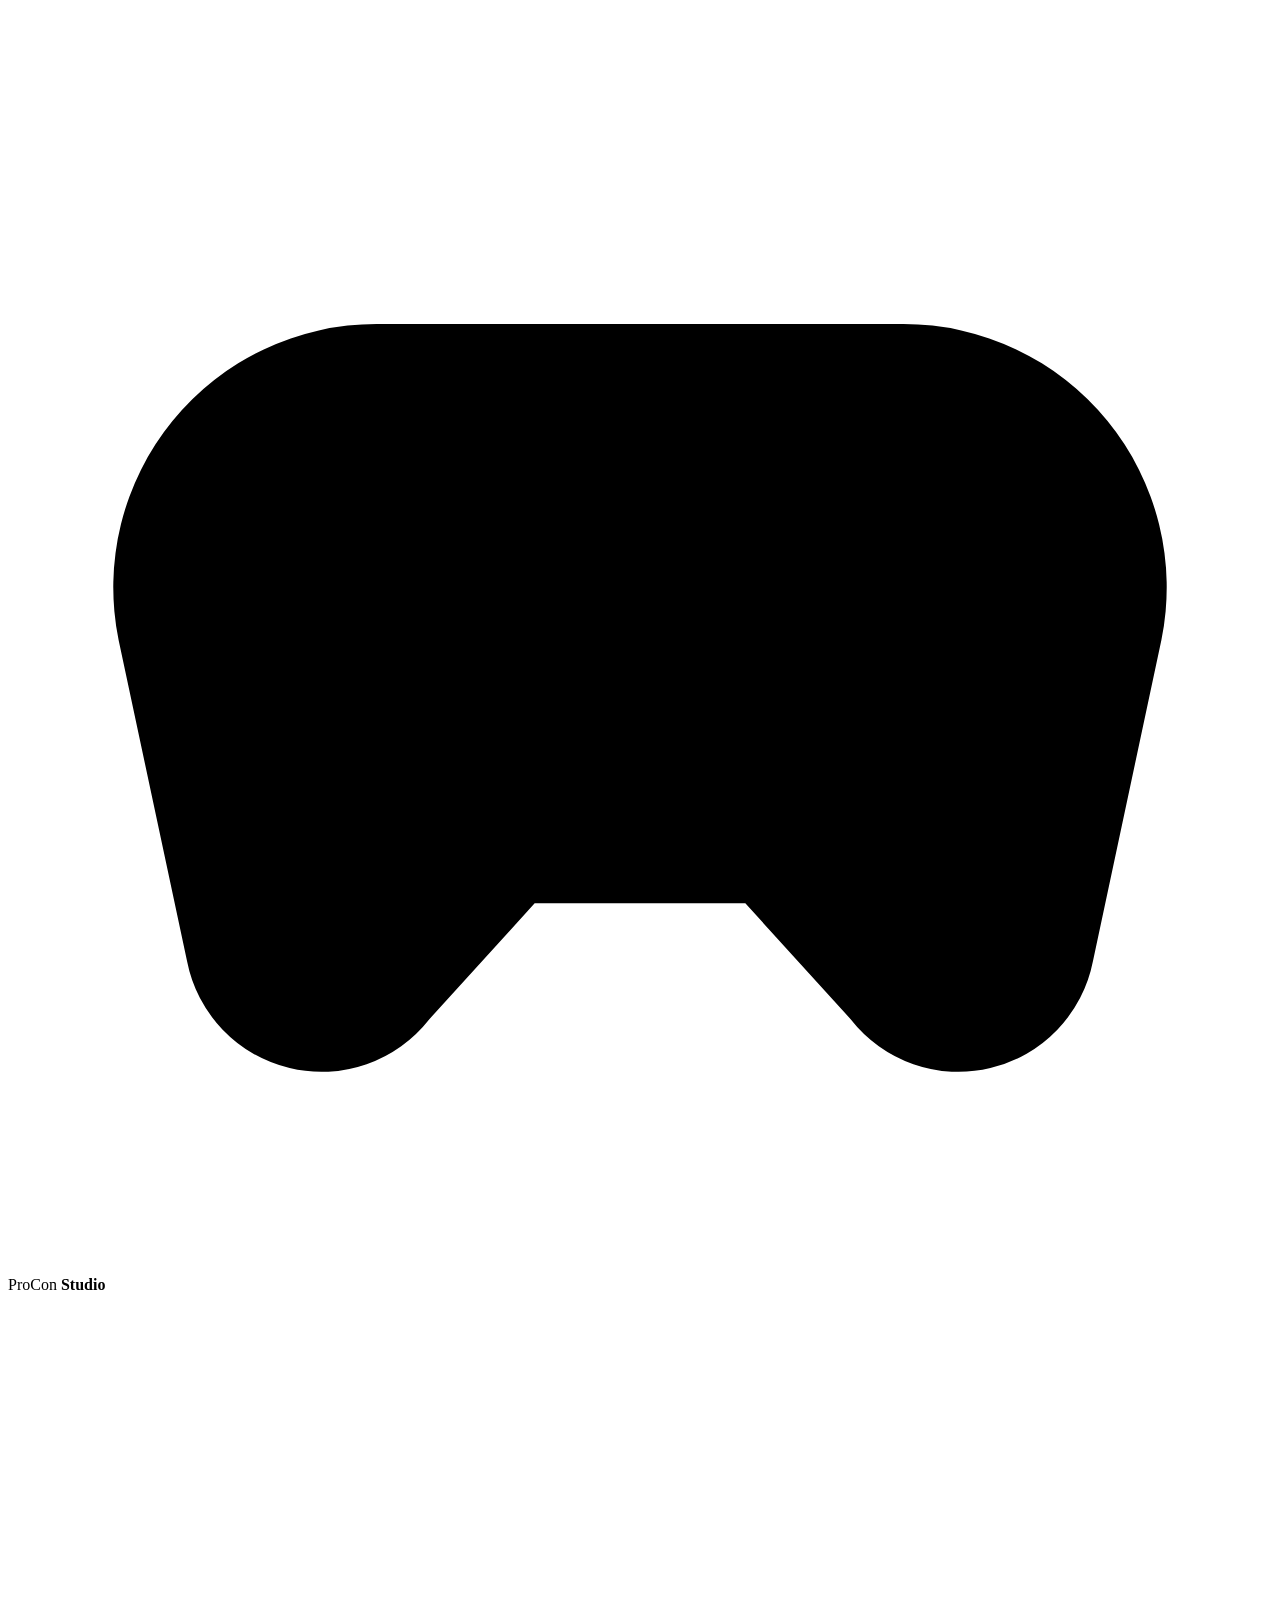
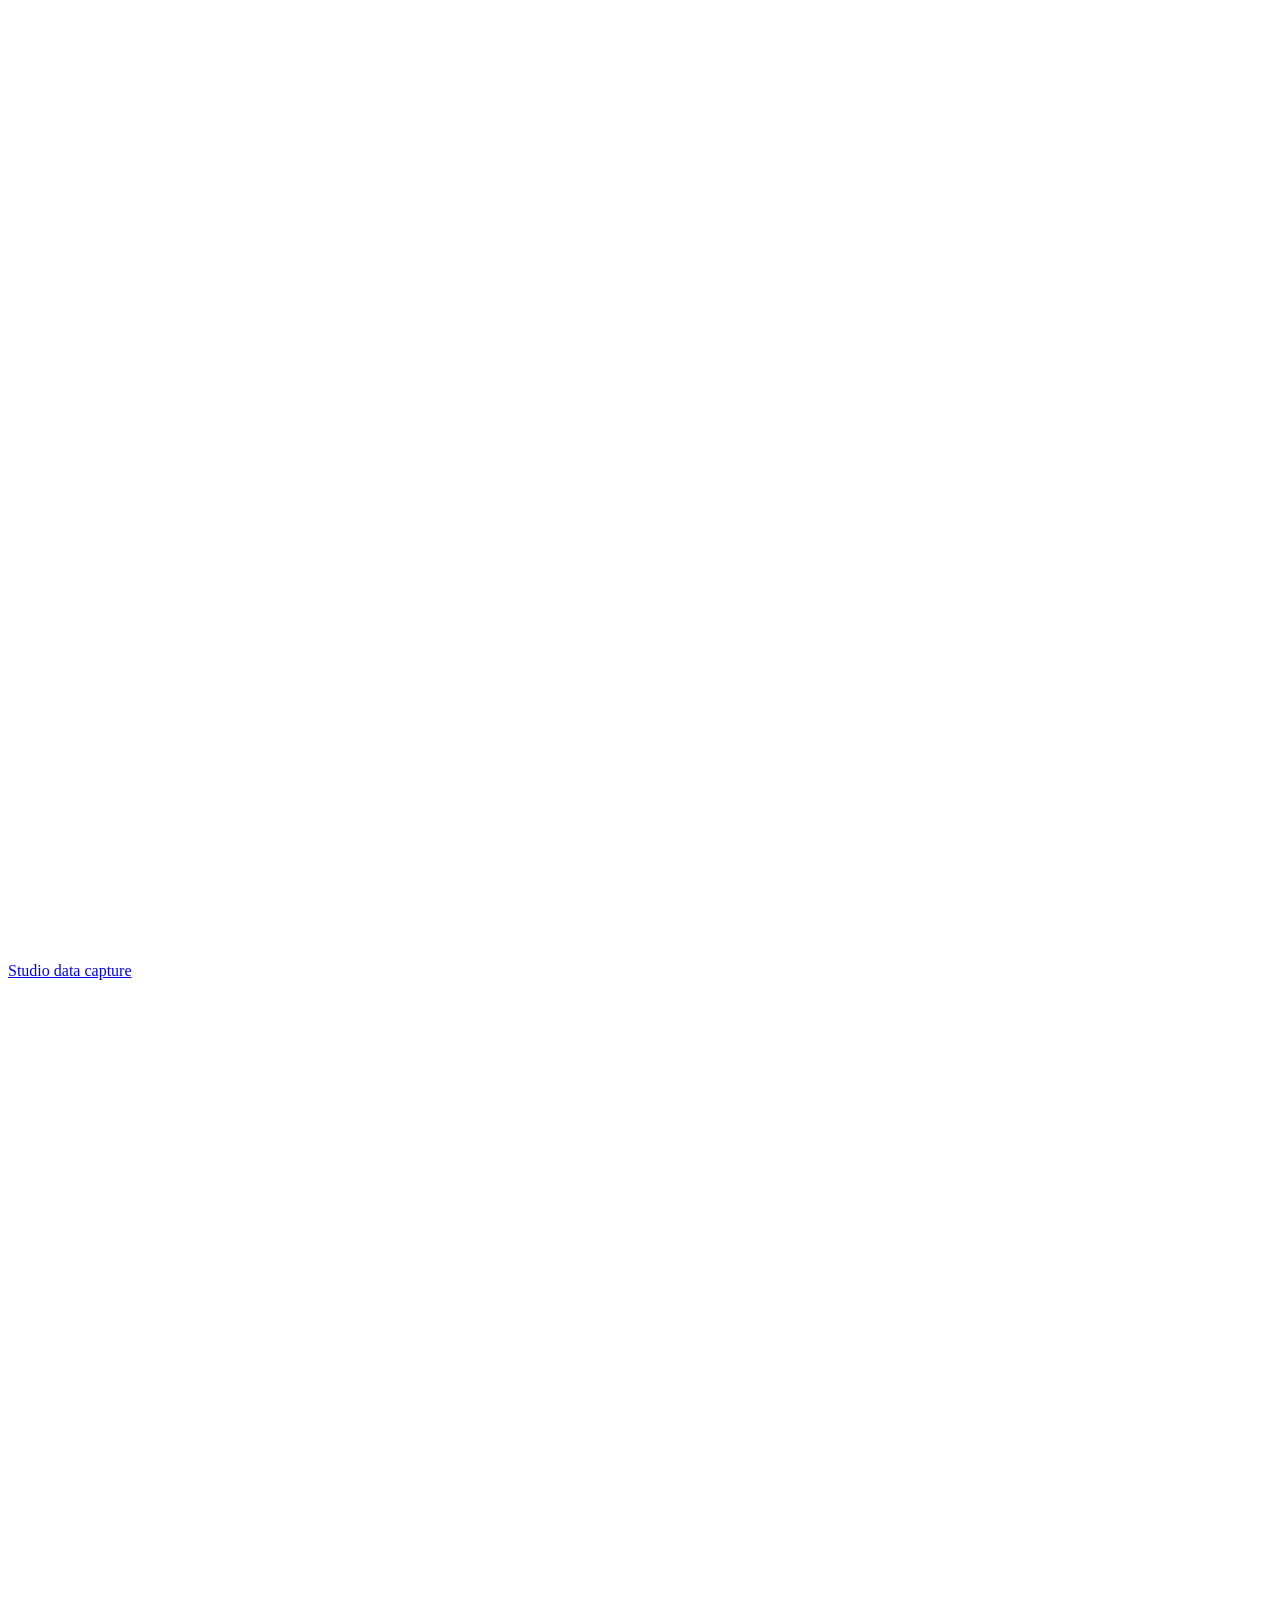
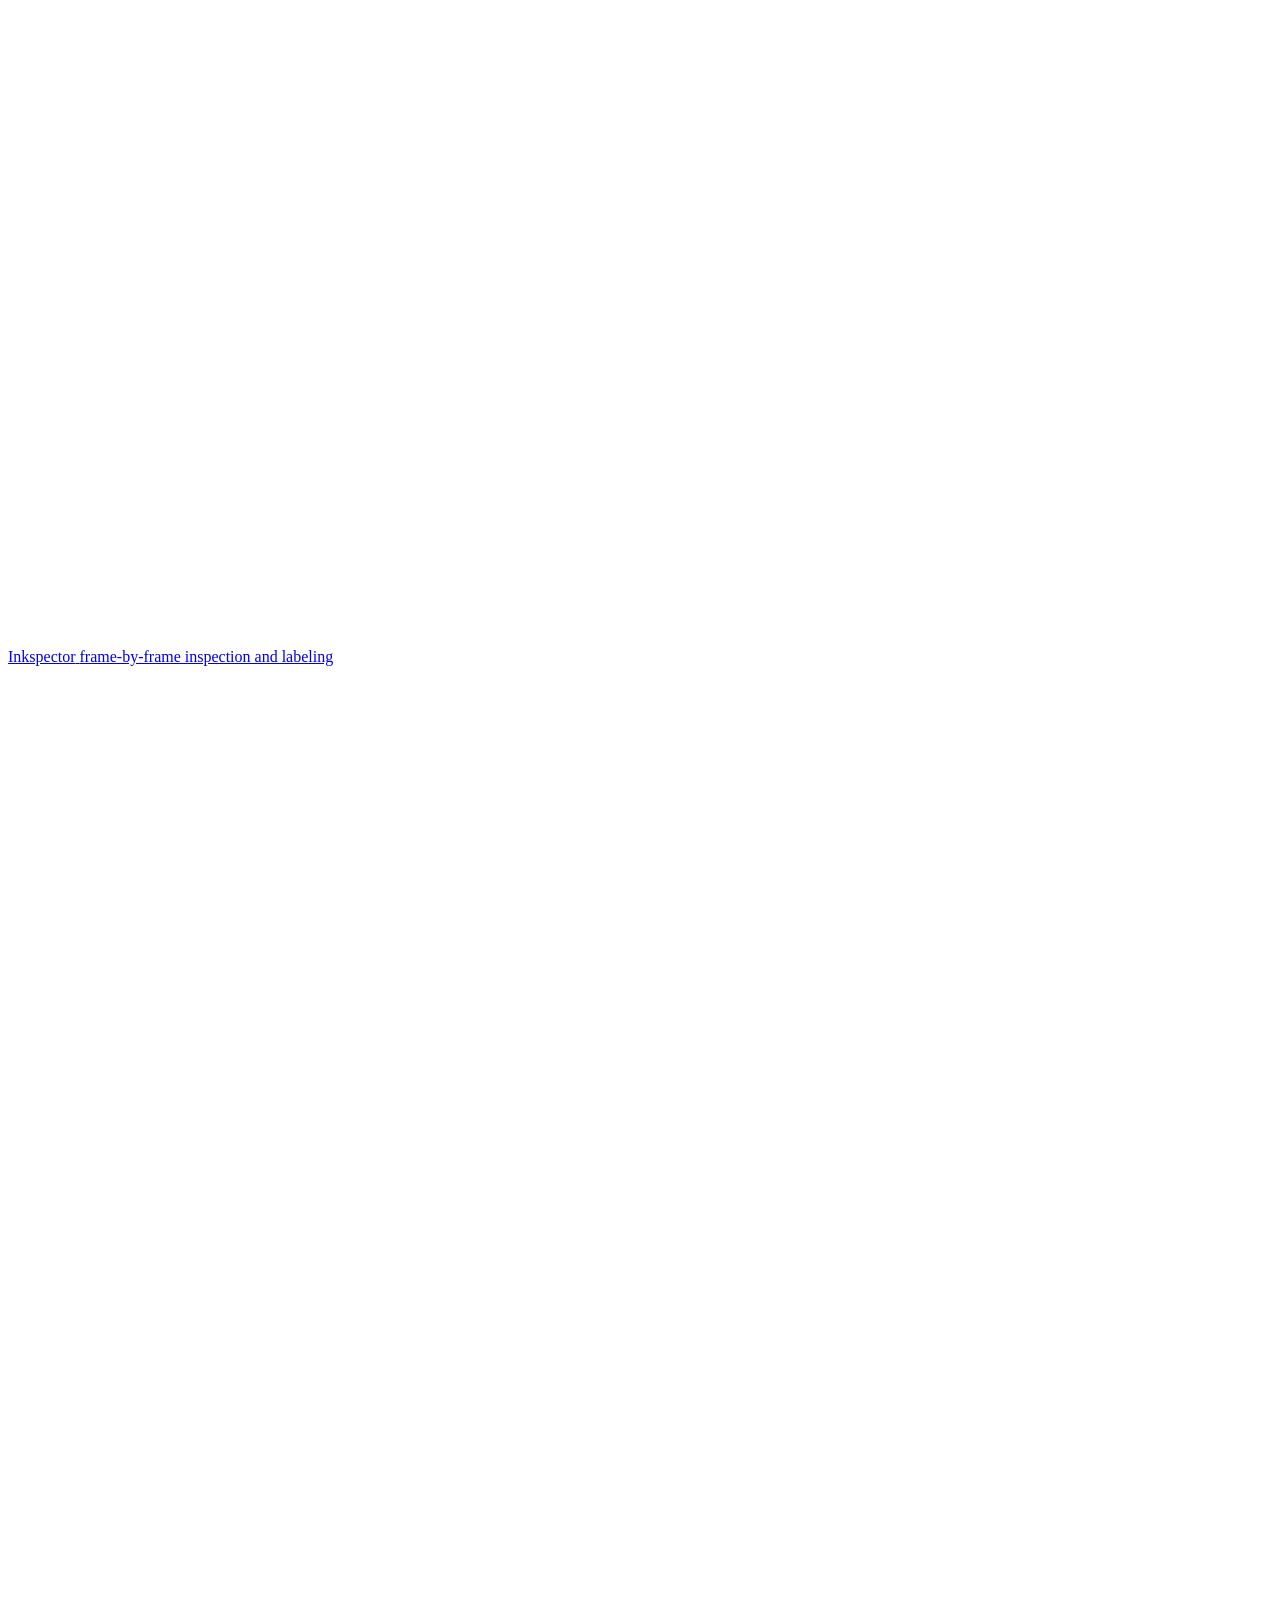
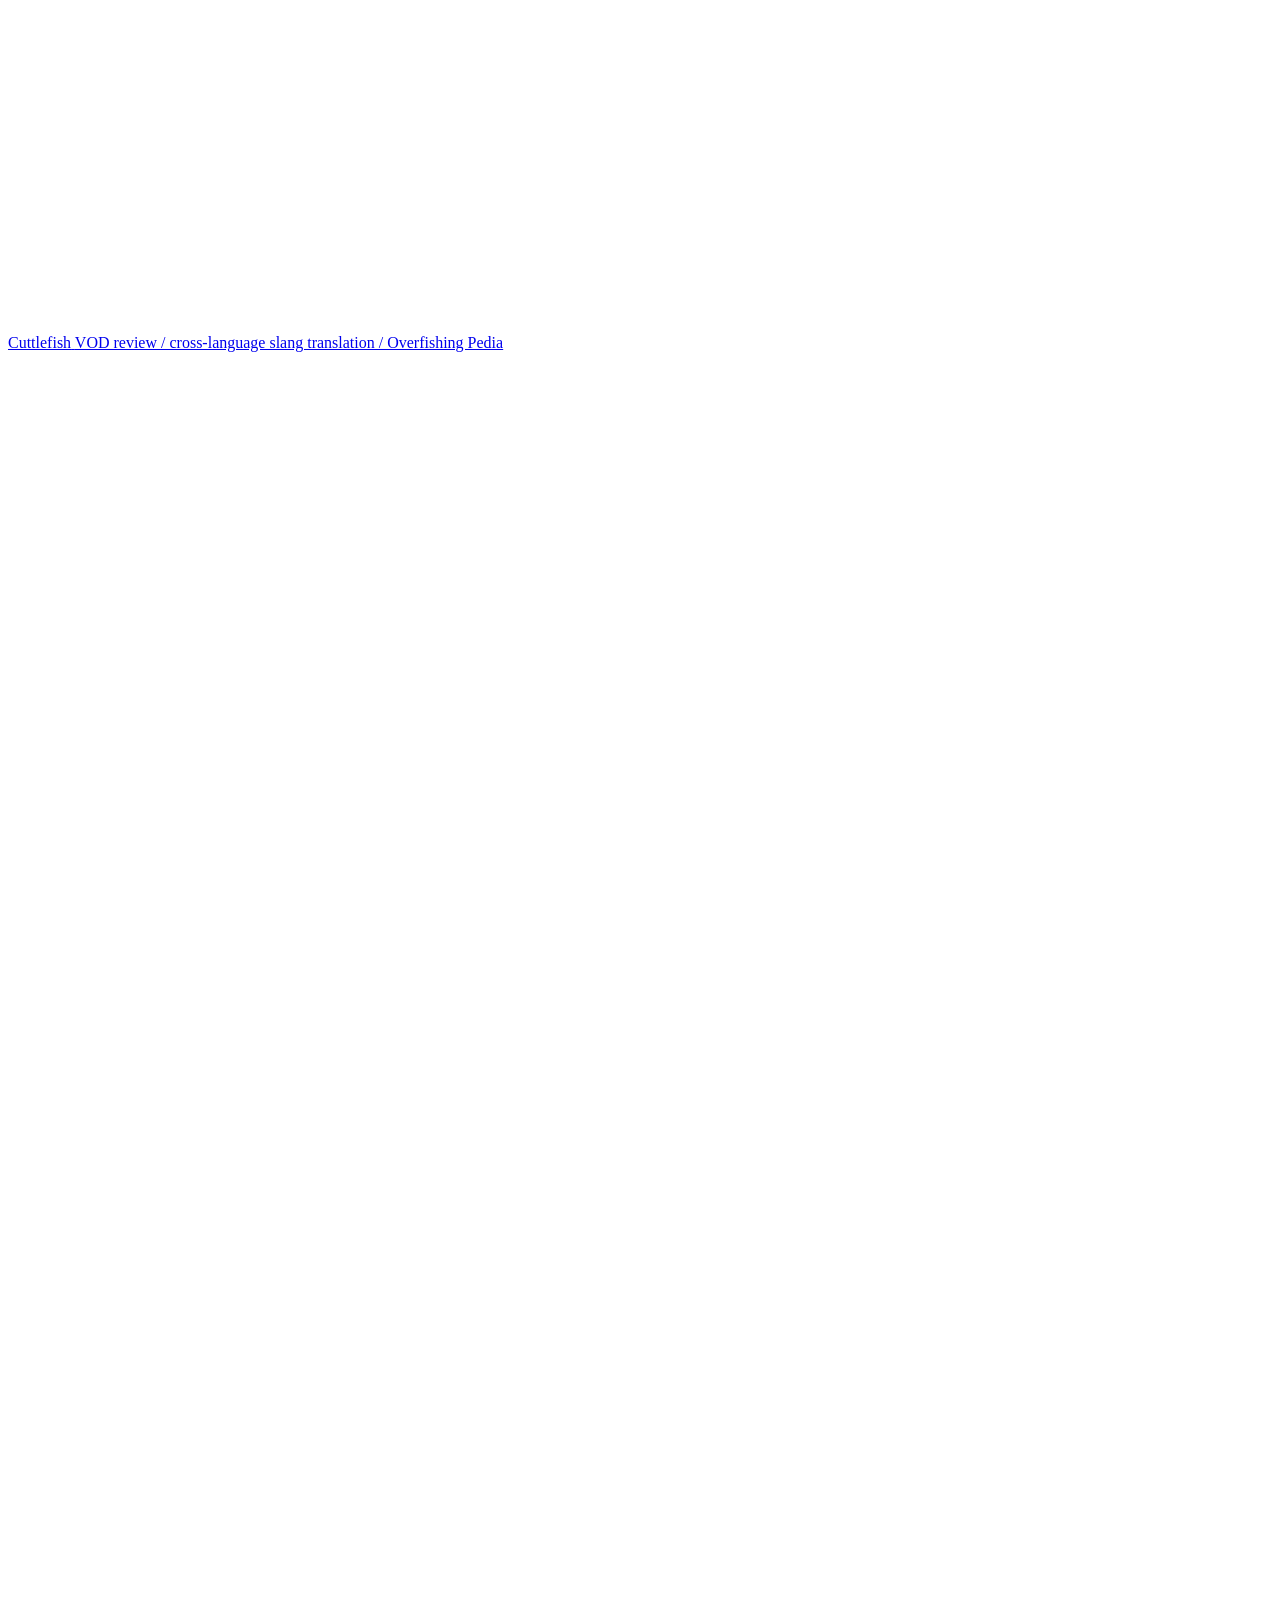
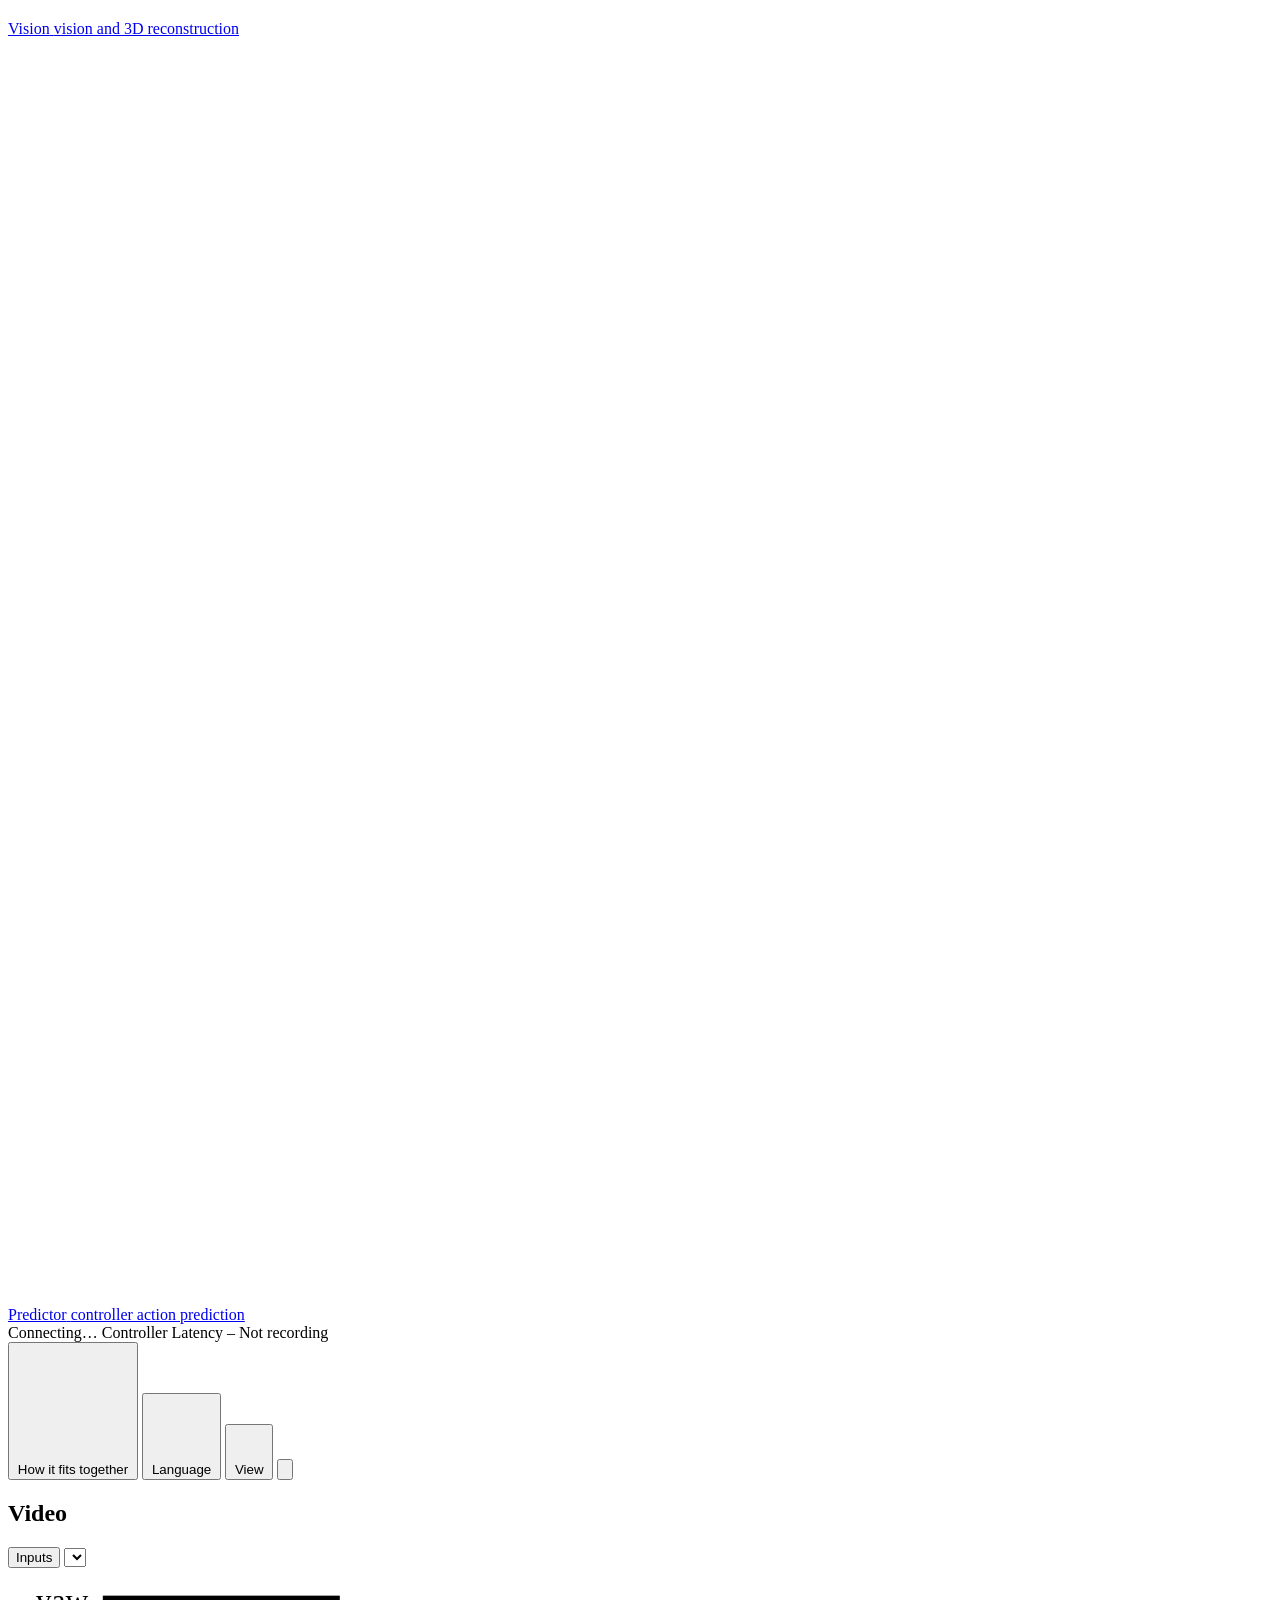
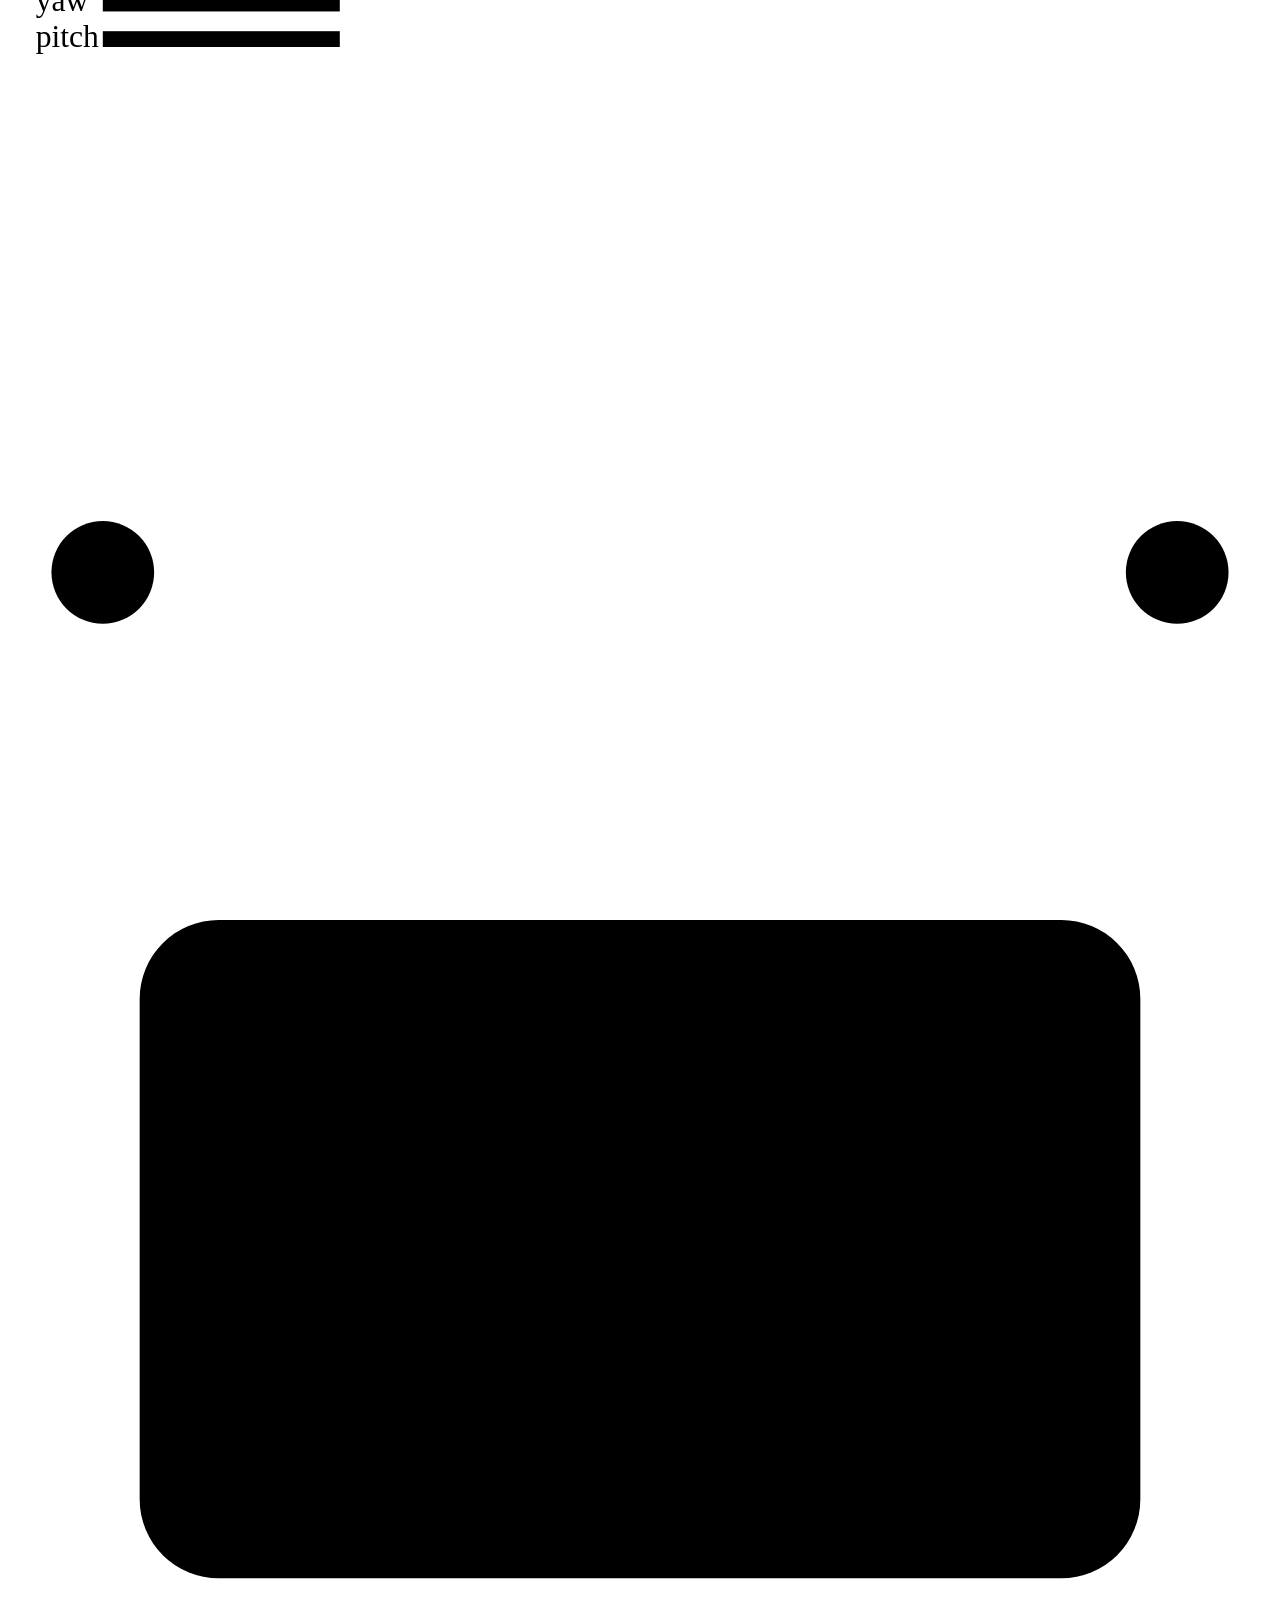
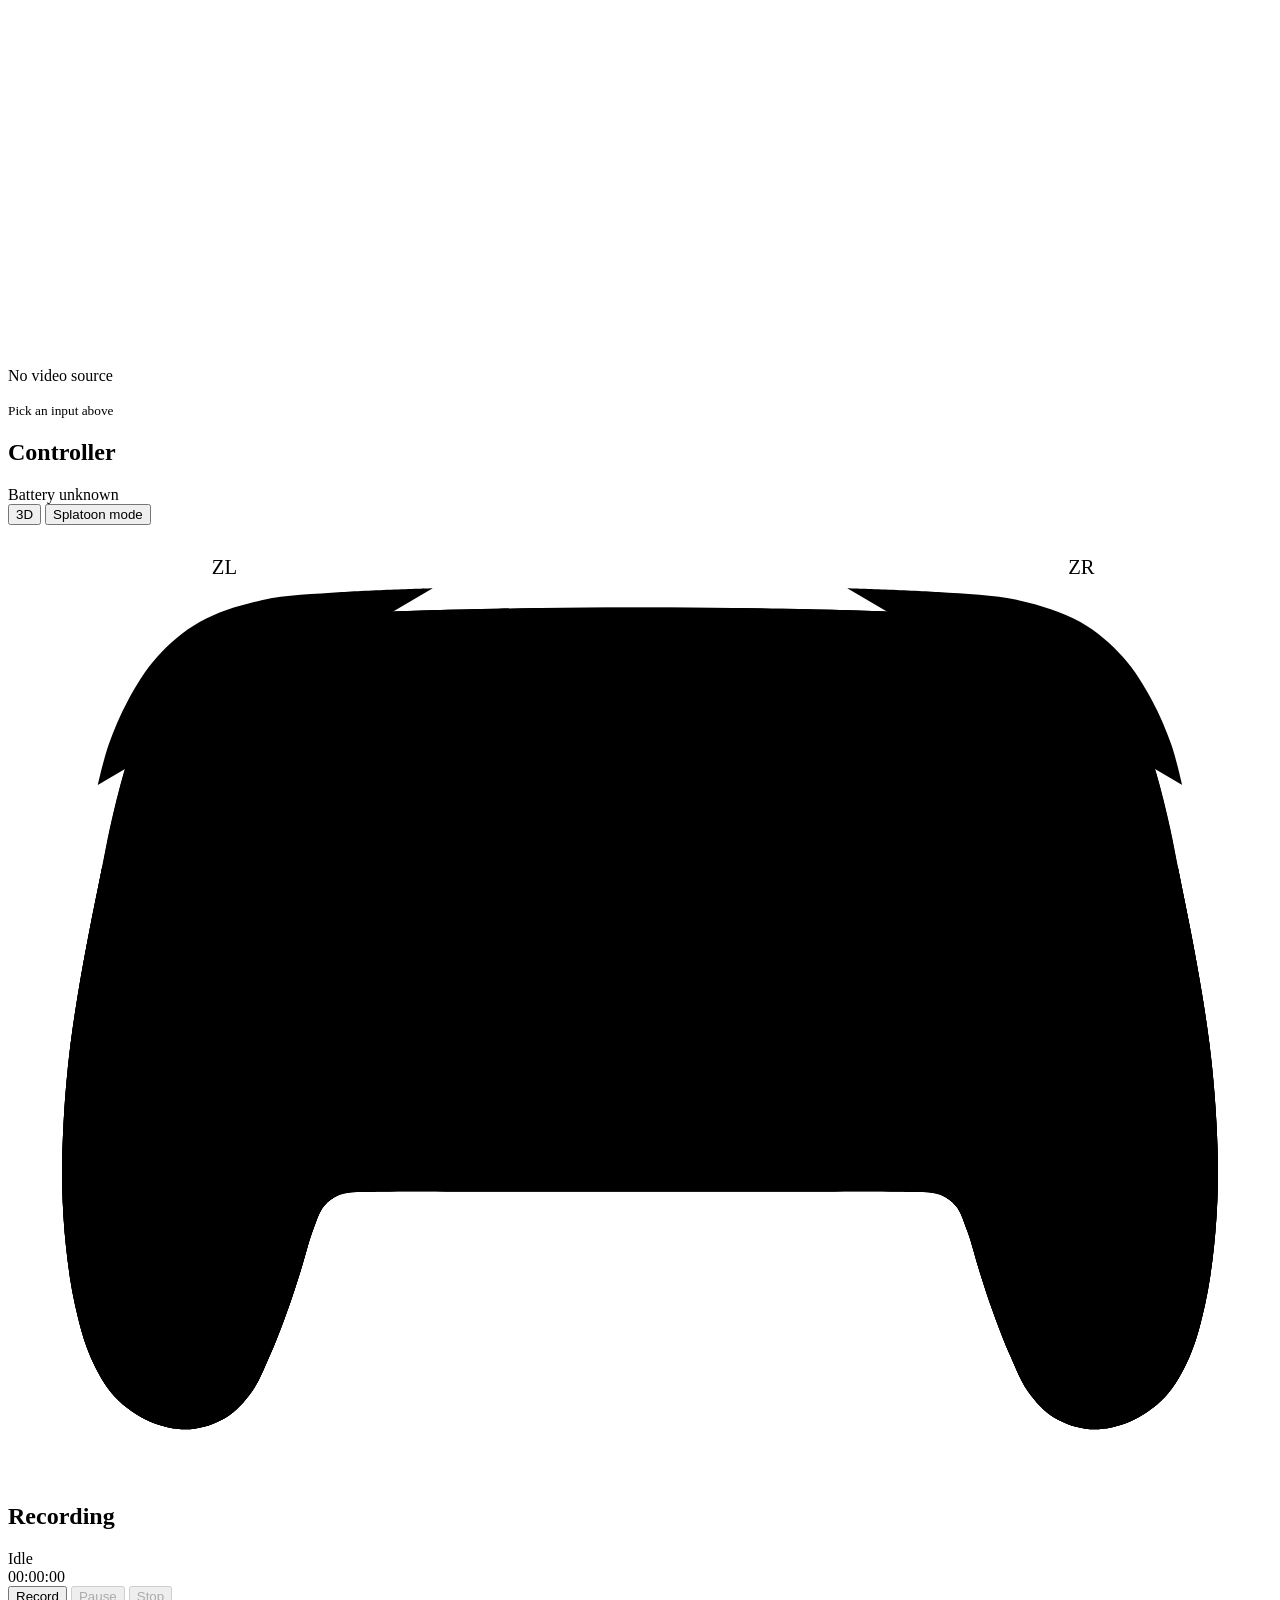
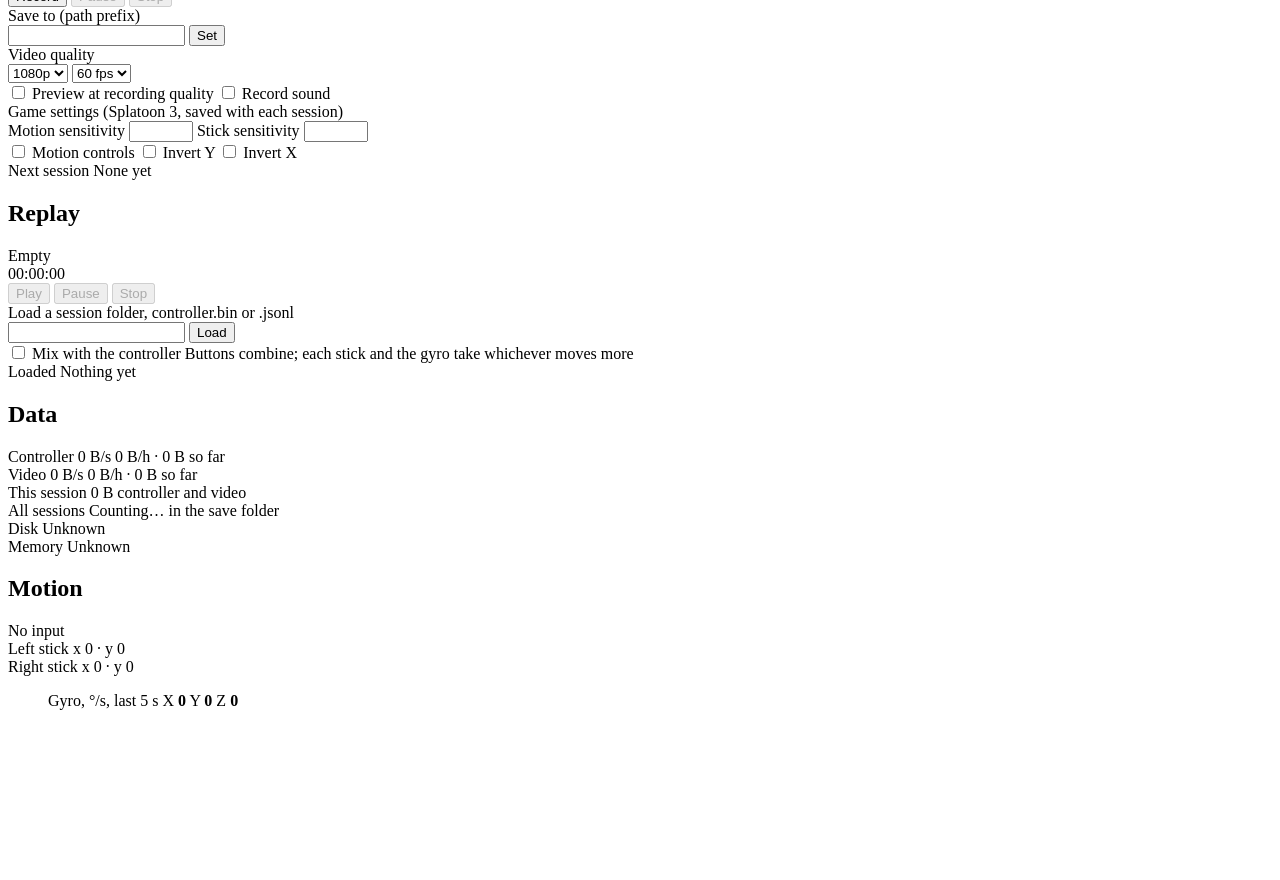
==== web/index.html @ a0b8ebba "Cuttlefish: frames dense near the moment, no upscaling, two passes for long ranges, cached frames - " ====
<!doctype html>
<html
  lang="en"
  data-theme="studio"
  data-layout="auto"
  data-nav="side"
  data-rail="compact"
>
  <head>
    <meta charset="UTF-8" />
    <meta
      name="viewport"
      content="width=device-width, initial-scale=1.0, interactive-widget=resizes-content"
    />
    <title>ProCon Studio</title>
    <link rel="icon" type="image/svg+xml" href="/icons/app-studio.svg" />
    <link rel="preconnect" href="https://fonts.googleapis.com" />
    <link rel="preconnect" href="https://fonts.gstatic.com" crossorigin />
    <link
      rel="stylesheet"
      href="https://fonts.googleapis.com/css2?family=IBM+Plex+Mono:wght@400;500;600&family=Inter:wght@400;500;600;700&family=JetBrains+Mono:wght@400;500&family=M+PLUS+Rounded+1c:wght@500;700;800&family=Nunito:wght@500;600;700&display=swap"
    />
    <link rel="stylesheet" href="/style.css" />
    <link rel="stylesheet" href="/art/salmon.css" />
    <script>
      // Apply the saved view before first paint; ?theme=, ?layout=, ?nav=
      // and ?rail= override it
      (() => {
        const params = new URLSearchParams(location.search);
        const views = {
          theme: ["studio", "joy", "telemetry", "salmon"],
          layout: ["auto", "phone"],
          nav: ["side", "top"],
          rail: ["compact", "expanded"],
        };
        for (const [key, allowed] of Object.entries(views)) {
          const value =
            params.get(key) ?? localStorage.getItem(`procon-${key}`);
          if (allowed.includes(value))
            document.documentElement.dataset[key] = value;
        }
      })();
    </script>
  </head>
  <body>
    <header class="topbar">
      <div class="brand">
        <svg class="brand-mark" viewBox="0 0 24 24" aria-hidden="true">
          <path
            d="M7 6h10a5 5 0 0 1 4.9 6l-1.3 6.1a2.6 2.6 0 0 1-4.6 1.1L14 17h-4l-2 2.2a2.6 2.6 0 0 1-4.6-1.1L2.1 12A5 5 0 0 1 7 6z"
          />
          <circle class="brand-eye" cx="8" cy="11" r="1.6" />
          <circle class="brand-eye" cx="16" cy="11" r="1.6" />
        </svg>
        <span class="brand-name">ProCon <b>Studio</b></span>
      </div>
      <!-- Apps: a rail on the left or a segmented switch in this bar (see
           data-nav). Each link names its app and what it is for (.app-sub):
           a tooltip where only icons fit, a second line in the expanded rail -->
      <nav class="app-nav" aria-label="Apps" data-i18n-aria-label="shell.apps">
        <a href="/studio" data-app="studio">
          <svg class="app-icon" viewBox="0 0 24 24" aria-hidden="true">
            <use href="/icons/app-studio.svg#i" />
          </svg>
          <span class="app-name"
            ><span class="app-title" data-i18n="app.studio">Studio</span>
            <span class="app-sub" data-i18n="app.studio.sub"
              >data capture</span
            ></span
          >
        </a>
        <a href="/inspect" data-app="inspect">
          <svg class="app-icon" viewBox="0 0 24 24" aria-hidden="true">
            <use href="/icons/app-inkspector.svg#i" />
          </svg>
          <span class="app-name"
            ><span class="app-title" data-i18n="app.inspect">Inkspector</span>
            <span class="app-sub" data-i18n="app.inspect.sub"
              >frame-by-frame inspection and labeling</span
            ></span
          >
        </a>
        <a href="/cuttlefish" data-app="cuttlefish">
          <svg class="app-icon" viewBox="0 0 24 24" aria-hidden="true">
            <use href="/icons/app-cuttlefish.svg#i" />
          </svg>
          <span class="app-name"
            ><span class="app-title" data-i18n="app.cuttlefish"
              >Cuttlefish</span
            >
            <span class="app-sub" data-i18n="app.cuttlefish.sub"
              >VOD review / cross-language slang translation / Overfishing
              Pedia</span
            ></span
          >
        </a>
        <a href="/vision" data-app="vision">
          <svg class="app-icon" viewBox="0 0 24 24" aria-hidden="true">
            <use href="/icons/app-vision.svg#i" />
          </svg>
          <span class="app-name"
            ><span class="app-title" data-i18n="app.vision">Vision</span>
            <span class="app-sub" data-i18n="app.vision.sub"
              >vision and 3D reconstruction</span
            ></span
          >
        </a>
        <a href="/predictor" data-app="predictor">
          <svg class="app-icon" viewBox="0 0 24 24" aria-hidden="true">
            <use href="/icons/app-predictor.svg#i" />
          </svg>
          <span class="app-name"
            ><span class="app-title" data-i18n="app.predictor">Predictor</span>
            <span class="app-sub" data-i18n="app.predictor.sub"
              >controller action prediction</span
            ></span
          >
        </a>
      </nav>
      <!-- Status: passive indicators (a dot and a word, details on hover),
           the open app's first, then the studio's own -->
      <div
        class="status-strip"
        role="group"
        aria-label="Status"
        data-i18n-aria-label="shell.status"
      >
        <!-- Inkspector only: the session's delay -->
        <span class="chip-group" data-app-only="inspect">
          <span class="chip" id="i-delay-chip" data-level="off" hidden>
            <span class="chip-dot"></span><span class="chip-text"></span>
          </span>
        </span>
        <!-- Cuttlefish only: the open review and whether it is saved -->
        <span class="chip-group" data-app-only="cuttlefish">
          <span class="chip" id="cf-chip" data-level="off" hidden>
            <span class="chip-dot"></span><span class="chip-text"></span>
          </span>
        </span>
        <!-- Vision only: the current or last run -->
        <span class="chip-group" data-app-only="vision">
          <span class="chip" id="v-chip" data-level="off" hidden>
            <span class="chip-dot"></span><span class="chip-text"></span>
          </span>
        </span>
        <!-- Predictor only: the current or last run -->
        <span class="chip-group" data-app-only="predictor">
          <span class="chip" id="p-chip" data-level="off" hidden>
            <span class="chip-dot"></span><span class="chip-text"></span>
          </span>
        </span>
        <span class="chip-group">
          <span class="chip" id="chip-link" data-level="off">
            <span class="chip-dot"></span
            ><span class="chip-text">Connecting…</span>
          </span>
          <span class="chip" id="chip-controller" data-level="off">
            <span class="chip-dot"></span
            ><span class="chip-text">Controller</span>
          </span>
          <span class="chip" id="chip-latency" data-level="off">
            <span class="chip-dot"></span
            ><span class="chip-text">Latency –</span>
          </span>
          <span
            class="chip chip-rec"
            id="chip-rec"
            data-state="idle"
            title="Idle: recording is run from the Studio app"
          >
            <span class="chip-dot"></span
            ><span class="chip-text">Not recording</span>
          </span>
        </span>
      </div>
      <!-- Tools: in the bar, or at the foot of the rail -->
      <div class="bar-tools">
        <!-- The guide: how the apps fit together -->
        <button
          type="button"
          class="tool-button"
          popovertarget="guide"
          data-open-guide
        >
          <svg class="app-icon" viewBox="0 0 24 24" aria-hidden="true">
            <use href="/icons/ui-help.svg#i" />
          </svg>
          <span class="tool-name" data-i18n="guide.open"
            >How it fits together</span
          >
        </button>
        <button
          type="button"
          class="tool-button"
          id="lang-toggle"
          data-toggle-lang
        >
          <svg class="app-icon" viewBox="0 0 24 24" aria-hidden="true">
            <use href="/icons/ui-language.svg#i" />
          </svg>
          <span class="tool-name">Language</span>
        </button>
        <!-- View menu: a popover, so it closes on Escape or a click outside -->
        <button
          type="button"
          class="tool-button view-button"
          popovertarget="view-menu"
        >
          <svg class="app-icon" viewBox="0 0 24 24" aria-hidden="true">
            <use href="/icons/ui-settings.svg#i" />
          </svg>
          <span class="tool-name" data-i18n="view.name">View</span>
        </button>
        <!-- Rail only: widens it to icons with names, and back -->
        <button
          type="button"
          class="rail-toggle"
          data-toggle-rail
          title="Expand the rail: icons with names"
        >
          <svg class="rail-chevron" viewBox="0 0 24 24" aria-hidden="true">
            <path d="M9.5 6.5 15 12l-5.5 5.5" />
          </svg>
        </button>
      </div>
      <!-- One grid: a label column and the options' column, so every row's
           first option lines up -->
      <div class="view-menu" id="view-menu" popover>
        <span class="view-label" data-i18n="view.theme">Theme</span>
        <div class="view-choices">
          <button
            type="button"
            data-pick="studio"
            data-i18n="view.theme.studio"
          >
            Studio
          </button>
          <button type="button" data-pick="joy" data-i18n="view.theme.joy">
            Joy
          </button>
          <button
            type="button"
            data-pick="telemetry"
            data-i18n="view.theme.telemetry"
          >
            Telemetry
          </button>
          <button
            type="button"
            data-pick="salmon"
            data-i18n="view.theme.salmon"
          >
            Salmon Run
          </button>
        </div>
        <span class="view-label" data-i18n="view.layout">Layout</span>
        <div class="view-choices">
          <button
            type="button"
            data-pick-layout="auto"
            title="Fit the window: panels side by side on wide screens"
            data-i18n="view.layout.auto"
            data-i18n-title="view.layout.autoTitle"
          >
            Auto
          </button>
          <button
            type="button"
            data-pick-layout="phone"
            title="Single-column phone layout"
            data-i18n="view.layout.phone"
            data-i18n-title="view.layout.phoneTitle"
          >
            Phone
          </button>
        </div>
        <span class="view-label" data-i18n="view.language">Language</span>
        <div class="view-choices">
          <button type="button" data-pick-lang="en" lang="en">English</button>
          <button type="button" data-pick-lang="zh" lang="zh-CN"></button>
        </div>
        <span class="view-label" data-i18n="view.apps">Apps</span>
        <div class="view-choices">
          <button
            type="button"
            data-pick-nav="side"
            title="Apps in a left rail; drag them, or Alt+arrows on one, to reorder"
            data-i18n="view.apps.side"
            data-i18n-title="view.apps.sideTitle"
          >
            Side rail
          </button>
          <button
            type="button"
            data-pick-nav="top"
            title="Apps in the top bar; drag them, or Alt+arrows on one, to reorder"
            data-i18n="view.apps.top"
            data-i18n-title="view.apps.topTitle"
          >
            Top bar
          </button>
        </div>
        <span class="view-label" data-rail-only data-i18n="view.rail"
          >Rail</span
        >
        <div class="view-choices" data-rail-only>
          <button
            type="button"
            data-pick-rail="compact"
            title="Icons only; the names show as tooltips"
            data-i18n="view.rail.compact"
            data-i18n-title="view.rail.compactTitle"
          >
            Compact
          </button>
          <button
            type="button"
            data-pick-rail="expanded"
            title="Icons with their names"
            data-i18n="view.rail.expanded"
            data-i18n-title="view.rail.expandedTitle"
          >
            Expanded
          </button>
        </div>
        <span class="view-label" data-i18n="view.guide">Guide</span>
        <div class="view-choices">
          <button type="button" popovertarget="guide" data-i18n="guide.open">
            How it fits together
          </button>
        </div>
      </div>
      <!-- The guide: the apps as one pipeline, each step a link to its app
           and what it hands the next. Opens by itself on a first visit
           (procon-guide-seen), then from the ? tool or the View menu -->
      <div
        class="guide"
        id="guide"
        popover
        role="dialog"
        aria-labelledby="guide-title"
      >
        <header class="guide-head">
          <div>
            <h2 id="guide-title" data-i18n="guide.title">
              How it fits together
            </h2>
            <p class="guide-lede" data-i18n="guide.lede">
              Five apps, one pipeline: record your play with the controller's
              input, check it frame by frame, learn from it, then teach models
              to see the game and to play it.
            </p>
          </div>
          <button
            type="button"
            class="guide-x"
            popovertarget="guide"
            popovertargetaction="hide"
            aria-label="Close"
            data-i18n-aria-label="guide.close"
          >
            <svg viewBox="0 0 24 24" aria-hidden="true">
              <path d="M6 6l12 12M18 6 6 18" />
            </svg>
          </button>
        </header>
        <ol class="flow">
          <li class="flow-step" data-step="studio">
            <a href="/studio">
              <svg class="app-icon" viewBox="0 0 24 24" aria-hidden="true">
                <use href="/icons/app-studio.svg#i" />
              </svg>
              <b data-i18n="app.studio">Studio</b>
              <span class="flow-role" data-i18n="app.studio.sub"
                >data capture</span
              >
            </a>
            <span class="flow-out" data-i18n="guide.out.studio"
              >recordings</span
            >
          </li>
          <li class="flow-step" data-step="inspect">
            <a href="/inspect">
              <svg class="app-icon" viewBox="0 0 24 24" aria-hidden="true">
                <use href="/icons/app-inkspector.svg#i" />
              </svg>
              <b data-i18n="app.inspect">Inkspector</b>
              <span class="flow-role" data-i18n="app.inspect.sub"
                >frame-by-frame inspection and labeling</span
              >
            </a>
            <span class="flow-out" data-i18n="guide.out.inspect">labels</span>
          </li>
          <li class="flow-step" data-step="cuttlefish">
            <a href="/cuttlefish">
              <svg class="app-icon" viewBox="0 0 24 24" aria-hidden="true">
                <use href="/icons/app-cuttlefish.svg#i" />
              </svg>
              <b data-i18n="app.cuttlefish">Cuttlefish</b>
              <span class="flow-role" data-i18n="app.cuttlefish.sub"
                >VOD review / cross-language slang translation / Overfishing
                Pedia</span
              >
            </a>
            <span class="flow-out" data-i18n="guide.out.cuttlefish"
              >reviews and knowledge</span
            >
          </li>
          <li class="flow-step" data-step="vision">
            <a href="/vision">
              <svg class="app-icon" viewBox="0 0 24 24" aria-hidden="true">
                <use href="/icons/app-vision.svg#i" />
              </svg>
              <b data-i18n="app.vision">Vision</b>
              <span class="flow-role" data-i18n="app.vision.sub"
                >vision and 3D reconstruction</span
              >
            </a>
            <span class="flow-out" data-i18n="guide.out.vision"
              >detections</span
            >
          </li>
          <li class="flow-step" data-step="predictor">
            <a href="/predictor">
              <svg class="app-icon" viewBox="0 0 24 24" aria-hidden="true">
                <use href="/icons/app-predictor.svg#i" />
              </svg>
              <b data-i18n="app.predictor">Predictor</b>
              <span class="flow-role" data-i18n="app.predictor.sub"
                >controller action prediction</span
              >
            </a>
            <span class="flow-out" data-i18n="guide.out.predictor"
              >IDM predictions</span
            >
          </li>
        </ol>
        <!-- The predictions go back to the Inkspector, next to the labels -->
        <p class="flow-loop">
          <svg viewBox="0 0 24 24" aria-hidden="true">
            <path d="M20 12a8 8 0 1 1-2.3-5.6M20 4v4.5h-4.5" />
          </svg>
          <span data-i18n="guide.loop"
            >IDM predictions go back to the Inkspector, next to the labels, to
            check them frame by frame</span
          >
        </p>
        <footer class="guide-foot">
          <span data-i18n="guide.again"
            >Open this again with ? or from the View menu.</span
          >
          <button
            type="button"
            class="btn guide-done"
            popovertarget="guide"
            popovertargetaction="hide"
            data-i18n="guide.done"
          >
            Got it
          </button>
        </footer>
      </div>
    </header>

    <main class="layout" data-app-section="studio">
      <section class="panel p-video" aria-labelledby="h-video">
        <header class="panel-head">
          <h2 id="h-video">Video</h2>
          <span class="panel-note preview-delay" id="preview-delay"></span>
          <button type="button" class="mode-toggle" id="hud-toggle">
            Inputs
          </button>
          <select
            id="video-input"
            class="select"
            aria-label="Video input"
          ></select>
        </header>
        <div class="screen">
          <video id="video-player" muted autoplay playsinline hidden></video>
          <!-- Controller inputs over the picture, held back by the preview delay -->
          <svg
            class="input-hud"
            id="input-hud"
            viewBox="0 0 640 360"
            aria-hidden="true"
            hidden
          >
            <g class="hud-stick" transform="translate(48 306)">
              <circle r="26" />
              <circle class="hud-dot" data-hud="stick-l" r="7" />
            </g>
            <g class="hud-stick" transform="translate(592 306)">
              <circle r="26" />
              <circle class="hud-dot" data-hud="stick-r" r="7" />
            </g>
            <g data-hud="buttons" transform="translate(320 330)"></g>
            <g class="hud-gyro" transform="translate(14 18)">
              <text y="4">yaw</text>
              <rect class="hud-track" x="34" y="-4" width="120" height="8" />
              <rect
                class="hud-bar"
                data-hud="yaw"
                x="94"
                y="-4"
                width="0"
                height="8"
              />
              <text y="22">pitch</text>
              <rect class="hud-track" x="34" y="14" width="120" height="8" />
              <rect
                class="hud-bar"
                data-hud="pitch"
                x="94"
                y="14"
                width="0"
                height="8"
              />
            </g>
          </svg>
          <div class="no-signal" id="no-signal">
            <svg viewBox="0 0 48 48" aria-hidden="true">
              <rect x="5" y="9" width="38" height="25" rx="3" />
              <path d="M17 41h14M24 34v7M9 13l30 17" />
            </svg>
            <p id="video-title">No video source</p>
            <small id="video-message">Pick an input above</small>
          </div>
        </div>
      </section>

      <section class="panel p-controller" aria-labelledby="h-controller">
        <header class="panel-head">
          <h2 id="h-controller">Controller</h2>
          <span class="battery" id="battery" data-level="0">
            <span class="battery-icon"><i></i><i></i><i></i><i></i></span>
            <span class="battery-text">Battery unknown</span>
          </span>
        </header>
        <div class="pc-tools">
          <button type="button" class="mode-toggle" id="view-3d">3D</button>
          <button
            type="button"
            class="mode-toggle"
            id="splatoon-toggle"
            title="Track the controller's real pose; press Y to recenter"
          >
            Splatoon mode
          </button>
          <label class="gain" id="gain-control" hidden>
            Sensitivity
            <input
              type="range"
              id="splatoon-gain"
              min="-5"
              max="5"
              step="1"
              value="0"
            />
            <output id="gain-value" for="splatoon-gain">0</output>
          </label>
          <span class="panel-note" id="splatoon-hint" hidden>Y recenters</span>
        </div>
        <div class="stage">
          <canvas
            id="procon-3d"
            aria-label="3D Pro Controller live view"
            hidden
          ></canvas>
          <svg
            class="procon"
            id="procon"
            viewBox="-40 -60 980 740"
            role="img"
            aria-label="Pro Controller live view"
          >
            <defs>
              <path
                id="pc-shape"
                d="M450 4C486.7 4 524.2 4.3 560 5C594.1 5.7 629.6 6.5 660 8C685.4 9.3 709.4 9.3 730 13C746.8 16 761.9 19.7 775 26C786.8 31.7 797.1 39.3 806 48C814.8 56.6 821.8 67.5 828 78C834.1 88.2 838.8 99.2 843 110C847.1 120.5 850 131.2 853 142C856 152.9 858.5 163.8 861 175C863.5 186.5 865.5 197.6 868 210C870.8 224.1 874.1 239.6 877 255C880.1 271.2 883.3 288.3 886 305C888.7 321.6 891.2 338.3 893 355C894.8 371.6 896.2 388.6 897 405C897.8 420.9 898.3 436.3 898 452C897.7 467.9 896.7 484.3 895 500C893.3 515.3 891.3 530.5 888 545C884.9 558.8 881.4 572.8 876 585C870.9 596.4 864.9 607.6 857 616C849.4 624 839.8 630.8 830 635C820.4 639.1 809 641.6 799 641C789.4 640.4 779.1 636.9 771 632C763.1 627.2 756.6 619.7 751 612C745.1 603.9 741.4 593.8 737 584C732.3 573.5 728 562.1 724 551C720 540.1 716.4 528.8 713 518C709.8 507.8 707.3 496.9 704 488C701.2 480.6 699.1 473 695 468C691.5 463.8 687.6 461 682 459C674 456.2 663.4 457.4 650 457C627.6 456.3 591.5 457 560 457C525.2 457 486.7 457 450 457C413.3 457 374.8 457 340 457C308.5 457 272.4 456.3 250 457C236.6 457.4 226 456.2 218 459C212.4 461 208.5 463.8 205 468C200.9 473 198.8 480.6 196 488C192.7 496.9 190.2 507.8 187 518C183.6 528.8 180 540.1 176 551C172 562.1 167.7 573.5 163 584C158.6 593.8 154.9 603.9 149 612C143.4 619.7 136.9 627.2 129 632C120.9 636.9 110.6 640.4 101 641C91 641.6 79.6 639.1 70 635C60.2 630.8 50.6 624 43 616C35.1 607.6 29.1 596.4 24 585C18.6 572.8 15.1 558.8 12 545C8.7 530.5 6.7 515.3 5 500C3.3 484.3 2.3 467.9 2 452C1.7 436.3 2.2 420.9 3 405C3.8 388.6 5.2 371.6 7 355C8.8 338.3 11.3 321.6 14 305C16.7 288.3 19.9 271.2 23 255C25.9 239.6 29.2 224.1 32 210C34.5 197.6 36.5 186.5 39 175C41.5 163.8 44 152.9 47 142C50 131.2 52.9 120.5 57 110C61.2 99.2 65.9 88.2 72 78C78.2 67.5 85.2 56.6 94 48C102.9 39.3 113.2 31.7 125 26C138.1 19.7 153.2 16 170 13C190.6 9.3 214.6 9.3 240 8C270.4 6.5 305.9 5.7 340 5C375.8 4.3 413.3 4 450 4Z"
              />
              <path
                id="pc-grip-l-shape"
                d="M32 206C32 206 37.9 226.9 42 237C46.2 247.2 51.3 257.1 57 267C62.9 277.4 70.1 287.4 77 298C84.4 309.3 92.2 321.5 100 333C107.8 344.5 115.6 355.9 124 367C132.5 378.2 141.5 389.3 151 400C160.8 411 171.5 422.1 182 432C191.9 441.3 212 458 212 458L212 520L210 700L-100 700L-100 150L0 150Z"
              />
              <path
                id="pc-grip-r-shape"
                d="M868 206C868 206 862.1 226.9 858 237C853.8 247.2 848.7 257.1 843 267C837.1 277.4 829.9 287.4 823 298C815.6 309.3 807.8 321.5 800 333C792.2 344.5 784.4 355.9 776 367C767.5 378.2 758.5 389.3 749 400C739.2 411 728.5 422.1 718 432C708.1 441.3 688 458 688 458L688 520L690 700L1000 700L1000 150L900 150Z"
              />
              <clipPath id="pc-clip"><use href="#pc-shape" /></clipPath>
              <linearGradient id="pc-face-fill" x1="0" y1="0" x2="0" y2="1">
                <stop offset="0" class="pc-face-hi" />
                <stop offset="1" class="pc-face-lo" />
              </linearGradient>
              <linearGradient id="pc-grip-l-fill" x1="0" y1="0" x2="0" y2="1">
                <stop offset="0" class="pc-grip-l-hi" />
                <stop offset="1" class="pc-grip-l-lo" />
              </linearGradient>
              <linearGradient id="pc-grip-r-fill" x1="0" y1="0" x2="0" y2="1">
                <stop offset="0" class="pc-grip-r-hi" />
                <stop offset="1" class="pc-grip-r-lo" />
              </linearGradient>
              <radialGradient id="pc-well-fill">
                <stop offset="0.55" class="pc-well-lo" />
                <stop offset="1" class="pc-well-hi" />
              </radialGradient>
              <radialGradient id="pc-btn-fill" cx="0.4" cy="0.3" r="0.8">
                <stop offset="0" class="pc-btn-hi" />
                <stop offset="1" class="pc-btn-lo" />
              </radialGradient>
              <radialGradient id="pc-cap-fill" cx="0.5" cy="0.42" r="0.6">
                <stop offset="0" class="pc-cap-hi" />
                <stop offset="1" class="pc-cap-lo" />
              </radialGradient>
              <linearGradient id="pc-gloss-fill" x1="0" y1="0" x2="0" y2="1">
                <stop offset="0" class="pc-gloss-hi" />
                <stop offset="1" class="pc-gloss-lo" />
              </linearGradient>
              <pattern
                id="pc-dots"
                width="11"
                height="11"
                patternUnits="userSpaceOnUse"
                patternTransform="rotate(30)"
              >
                <circle cx="5.5" cy="5.5" r="1.3" class="pc-dot" />
              </pattern>
            </defs>

            <!-- Triggers sit behind the body and peek out above the shoulders -->
            <path
              class="pc-trigger"
              data-btn="zl"
              d="M289.3 -11C289.3 -11 241.6 -9.6 218.8 -8C197.4 -6.4 175.7 -5.9 156.6 -1.7C139.4 2.2 122.8 7.2 108.9 15.1C96 22.3 84.8 32.2 75.4 42.6C66.4 52.5 59.4 64.4 53.1 75.8C47 87 42 98.9 38 110.3C34.3 120.9 29.6 141.6 29.6 141.6"
            />
            <path
              class="pc-trigger"
              data-btn="zr"
              d="M610.7 -11C610.7 -11 658.4 -9.6 681.2 -8C702.6 -6.4 724.3 -5.9 743.4 -1.7C760.6 2.2 777.2 7.2 791.1 15.1C804 22.3 815.2 32.2 824.6 42.6C833.6 52.5 840.6 64.4 846.9 75.8C853 87 858 98.9 862 110.3C865.7 120.9 870.4 141.6 870.4 141.6"
            />

            <!-- Shell: face plate, grips, gloss, seams -->
            <use class="pc-body" href="#pc-shape" />
            <g clip-path="url(#pc-clip)">
              <use class="pc-grip pc-grip-l" href="#pc-grip-l-shape" />
              <use class="pc-grip pc-grip-r" href="#pc-grip-r-shape" />
              <use class="pc-grip-dots" href="#pc-grip-l-shape" />
              <use class="pc-grip-dots" href="#pc-grip-r-shape" />
              <ellipse class="pc-gloss" cx="450" cy="40" rx="440" ry="200" />
              <use class="pc-rim" href="#pc-shape" />
            </g>
            <path
              class="pc-seam"
              d="M32 206C32 206 37.9 226.9 42 237C46.2 247.2 51.3 257.1 57 267C62.9 277.4 70.1 287.4 77 298C84.4 309.3 92.2 321.5 100 333C107.8 344.5 115.6 355.9 124 367C132.5 378.2 141.5 389.3 151 400C160.8 411 171.5 422.1 182 432C191.9 441.3 212 458 212 458M868 206C868 206 862.1 226.9 858 237C853.8 247.2 848.7 257.1 843 267C837.1 277.4 829.9 287.4 823 298C815.6 309.3 807.8 321.5 800 333C792.2 344.5 784.4 355.9 776 367C767.5 378.2 758.5 389.3 749 400C739.2 411 728.5 422.1 718 432C708.1 441.3 688 458 688 458"
            />

            <!-- Bumpers hug the top corners -->
            <path
              class="pc-bumper"
              data-btn="l"
              d="M260.7 18C260.7 18 219.3 20.1 201 22C185.4 23.5 171.3 24.4 157.5 27.7C144.5 30.8 130.9 34.5 120.3 40.6C110.8 46.1 103.3 53.3 96.2 61.3C89 69.5 83 79.5 77.6 89.3C72.4 99 68 109.4 64.4 119.7C60.7 129.8 58.1 140.4 55.7 150.6C53.3 160.5 49.8 180.2 49.8 180.2"
            />
            <path
              class="pc-bumper"
              data-btn="r"
              d="M639.3 18C639.3 18 680.7 20.1 699 22C714.6 23.5 728.7 24.4 742.5 27.7C755.5 30.8 769.1 34.5 779.7 40.6C789.2 46.1 796.7 53.3 803.8 61.3C811 69.5 817 79.5 822.4 89.3C827.6 99 832 109.4 835.6 119.7C839.3 129.8 841.9 140.4 844.3 150.6C846.7 160.5 850.2 180.2 850.2 180.2"
            />
            <text class="pc-label" x="118" y="-22">ZL</text>
            <text class="pc-label" x="782" y="-22">ZR</text>
            <text class="pc-label" x="136" y="76">L</text>
            <text class="pc-label" x="764" y="76">R</text>

            <!-- Sticks -->
            <g transform="translate(182 180)">
              <circle class="pc-well" r="80" />
              <g class="pc-stick" id="pc-stick-l" data-btn="l_stick">
                <circle class="pc-stick-base" r="58" />
                <circle class="pc-stick-ridge" r="52" />
                <circle class="pc-stick-top" r="40" />
              </g>
            </g>
            <g transform="translate(598 309)">
              <circle class="pc-well" r="80" />
              <g class="pc-stick" id="pc-stick-r" data-btn="r_stick">
                <circle class="pc-stick-base" r="58" />
                <circle class="pc-stick-ridge" r="52" />
                <circle class="pc-stick-top" r="40" />
              </g>
            </g>

            <!-- D-pad -->
            <g transform="translate(302 309)">
              <circle class="pc-well pc-well-soft" r="94" />
              <path
                class="pc-dpad"
                d="M-24 -64Q-24 -72-16 -72H16Q24 -72 24 -64V-24H64Q72 -24 72 -16V16Q72 24 64 24H24V64Q24 72 16 72H-16Q-24 72-24 64V24H-64Q-72 24-72 16V-16Q-72 -24-64 -24H-24Z"
              />
              <path
                class="pc-arm"
                data-btn="up"
                d="M-24 -22V-64Q-24 -72-16 -72H16Q24 -72 24 -64V-22Z"
              />
              <path
                class="pc-arm"
                data-btn="right"
                d="M-24 -22V-64Q-24 -72-16 -72H16Q24 -72 24 -64V-22Z"
                transform="rotate(90)"
              />
              <path
                class="pc-arm"
                data-btn="down"
                d="M-24 -22V-64Q-24 -72-16 -72H16Q24 -72 24 -64V-22Z"
                transform="rotate(180)"
              />
              <path
                class="pc-arm"
                data-btn="left"
                d="M-24 -22V-64Q-24 -72-16 -72H16Q24 -72 24 -64V-22Z"
                transform="rotate(270)"
              />
              <g class="pc-arrow">
                <path d="M0 -61L7 -50H-7Z" />
                <path d="M0 -61L7 -50H-7Z" transform="rotate(90)" />
                <path d="M0 -61L7 -50H-7Z" transform="rotate(180)" />
                <path d="M0 -61L7 -50H-7Z" transform="rotate(270)" />
              </g>
            </g>

            <!-- A B X Y -->
            <g class="pc-face">
              <g class="pc-btn" data-btn="x" transform="translate(718 112)">
                <circle r="34" />
                <text y="11">X</text>
              </g>
              <g class="pc-btn" data-btn="y" transform="translate(642 180)">
                <circle r="34" />
                <text y="11">Y</text>
              </g>
              <g class="pc-btn" data-btn="a" transform="translate(794 180)">
                <circle r="34" />
                <text y="11">A</text>
              </g>
              <g class="pc-btn" data-btn="b" transform="translate(718 248)">
                <circle r="34" />
                <text y="11">B</text>
              </g>
            </g>

            <!-- System buttons -->
            <g
              class="pc-btn pc-sys"
              data-btn="minus"
              transform="translate(334 108)"
            >
              <circle r="20" />
              <path class="pc-glyph" d="M-8 0H8" />
            </g>
            <g
              class="pc-btn pc-sys"
              data-btn="plus"
              transform="translate(566 108)"
            >
              <circle r="20" />
              <path class="pc-glyph" d="M-8 0H8M0 -8V8" />
            </g>
            <g
              class="pc-btn pc-sys"
              data-btn="capture"
              transform="translate(380 180)"
            >
              <rect x="-18" y="-18" width="36" height="36" rx="7" />
              <circle class="pc-glyph" r="7.5" />
            </g>
            <g
              class="pc-btn pc-sys"
              data-btn="home"
              transform="translate(520 180)"
            >
              <circle class="pc-home-ring" r="27" />
              <circle r="21" />
              <path class="pc-glyph-fill" d="M0 -10L11 0H7V9H-7V0H-11Z" />
            </g>
          </svg>
        </div>
      </section>

      <section class="panel p-recorder" aria-labelledby="h-recorder">
        <header class="panel-head">
          <h2 id="h-recorder">Recording</h2>
          <span class="rec-badge" id="rec-badge" data-state="idle">Idle</span>
        </header>
        <div class="rec-clock" id="rec-clock">00:00:00</div>
        <div class="rec-actions">
          <button type="button" class="btn btn-record" id="btn-record">
            <span class="glyph glyph-dot"></span>Record
          </button>
          <button type="button" class="btn" id="btn-pause" disabled>
            <span class="glyph glyph-pause"></span
            ><span id="btn-pause-text">Pause</span>
          </button>
          <button type="button" class="btn" id="btn-stop" disabled>
            <span class="glyph glyph-stop"></span>Stop
          </button>
        </div>
        <form class="dir-form" id="dir-form">
          <label for="dir-input">Save to (path prefix)</label>
          <div class="dir-row">
            <input
              id="dir-input"
              name="prefix"
              type="text"
              spellcheck="false"
              autocomplete="off"
            />
            <button type="submit" class="btn btn-small">Set</button>
          </div>
        </form>
        <div class="quality">
          <label for="video-height">Video quality</label>
          <div class="quality-row">
            <select id="video-height" class="select">
              <option value="1080">1080p</option>
              <option value="720">720p</option>
              <option value="540">540p</option>
              <option value="360">360p</option>
            </select>
            <select id="video-fps" class="select" aria-label="Video frame rate">
              <option value="60">60 fps</option>
              <option value="30">30 fps</option>
              <option value="20">20 fps</option>
              <option value="15">15 fps</option>
              <option value="10">10 fps</option>
            </select>
          </div>
          <label class="check" for="preview-match">
            <input type="checkbox" id="preview-match" />
            Preview at recording quality
            <span class="check-note" id="preview-note"></span>
          </label>
          <label class="check" for="record-audio">
            <input type="checkbox" id="record-audio" />
            Record sound
            <span class="check-note" id="audio-note"></span>
          </label>
        </div>
        <form class="quality" id="game-settings">
          <label for="game-motion-sens"
            >Game settings
            <span class="check-note"
              >(Splatoon 3, saved with each session)</span
            ></label
          >
          <div class="quality-row">
            <label class="field" for="game-motion-sens"
              >Motion sensitivity
              <input
                id="game-motion-sens"
                name="motion_sensitivity"
                class="select"
                type="number"
                min="-5"
                max="5"
                step="0.5"
            /></label>
            <label class="field" for="game-stick-sens"
              >Stick sensitivity
              <input
                id="game-stick-sens"
                name="stick_sensitivity"
                class="select"
                type="number"
                min="-5"
                max="5"
                step="0.5"
            /></label>
          </div>
          <div class="quality-row">
            <label class="check"
              ><input type="checkbox" name="motion_controls" /> Motion
              controls</label
            >
            <label class="check"
              ><input type="checkbox" name="invert_y" /> Invert Y</label
            >
            <label class="check"
              ><input type="checkbox" name="invert_x" /> Invert X</label
            >
          </div>
        </form>
        <div class="rec-file">
          <span class="rec-file-label" id="rec-file-label">Next session</span>
          <span class="path" id="rec-file">None yet</span>
        </div>
        <p class="notice" id="rec-error" role="alert" hidden></p>
      </section>

      <section class="panel p-replay" aria-labelledby="h-replay">
        <header class="panel-head">
          <h2 id="h-replay">Replay</h2>
          <span class="rec-badge" id="replay-badge" data-state="idle"
            >Empty</span
          >
        </header>
        <div class="rec-clock" id="replay-clock">00:00:00</div>
        <div class="replay-track" aria-hidden="true">
          <div class="replay-progress" id="replay-progress"></div>
        </div>
        <div class="rec-actions">
          <button type="button" class="btn" id="btn-replay-play" disabled>
            <span class="glyph glyph-play"></span>Play
          </button>
          <button type="button" class="btn" id="btn-replay-pause" disabled>
            <span class="glyph glyph-pause"></span
            ><span id="btn-replay-pause-text">Pause</span>
          </button>
          <button type="button" class="btn" id="btn-replay-stop" disabled>
            <span class="glyph glyph-stop"></span>Stop
          </button>
        </div>
        <form class="dir-form" id="replay-form">
          <label for="replay-input"
            >Load a session folder, controller.bin or .jsonl</label
          >
          <div class="dir-row">
            <input
              id="replay-input"
              name="path"
              type="text"
              spellcheck="false"
              autocomplete="off"
            />
            <button type="submit" class="btn btn-small">Load</button>
          </div>
        </form>
        <label class="check" for="replay-mix">
          <input type="checkbox" id="replay-mix" />
          Mix with the controller
          <span class="check-note"
            >Buttons combine; each stick and the gyro take whichever moves
            more</span
          >
        </label>
        <div class="rec-file">
          <span class="rec-file-label">Loaded</span>
          <span class="path" id="replay-file">Nothing yet</span>
        </div>
        <p class="notice" id="replay-error" role="alert" hidden></p>
      </section>

      <section class="panel p-stats" aria-labelledby="h-stats">
        <header class="panel-head">
          <h2 id="h-stats">Data</h2>
          <span class="panel-note" id="dropped-note"></span>
        </header>
        <div class="tiles">
          <div class="tile">
            <span class="tile-label">Controller</span>
            <span class="tile-value" id="rate-controller">0 B/s</span>
            <span class="tile-note" id="note-controller"
              >0 B/h · 0 B so far</span
            >
          </div>
          <div class="tile">
            <span class="tile-label">Video</span>
            <span class="tile-value" id="rate-video">0 B/s</span>
            <span class="tile-note" id="note-video">0 B/h · 0 B so far</span>
          </div>
          <div class="tile">
            <span class="tile-label">This session</span>
            <span class="tile-value" id="size-session">0 B</span>
            <span class="tile-note" id="note-session"
              >controller and video</span
            >
          </div>
          <div class="tile">
            <span class="tile-label">All sessions</span>
            <span class="tile-value" id="size-all">Counting…</span>
            <span class="tile-note">in the save folder</span>
          </div>
        </div>
        <div class="meter" id="meter-disk" data-level="ok">
          <div class="meter-head">
            <span class="meter-label">Disk</span>
            <span class="meter-value" id="disk-text">Unknown</span>
          </div>
          <div class="meter-track"><div class="meter-fill"></div></div>
          <div class="meter-note" id="disk-note"></div>
        </div>
        <div class="meter" id="meter-mem" data-level="ok">
          <div class="meter-head">
            <span class="meter-label">Memory</span>
            <span class="meter-value" id="mem-text">Unknown</span>
          </div>
          <div class="meter-track"><div class="meter-fill"></div></div>
        </div>
      </section>

      <section class="panel p-motion" aria-labelledby="h-motion">
        <header class="panel-head">
          <h2 id="h-motion">Motion</h2>
          <span class="panel-note" id="input-rate">No input</span>
        </header>
        <div class="sticks">
          <div class="readout">
            <span class="readout-label">Left stick</span>
            <span class="readout-value" id="stick-l">x 0 · y 0</span>
          </div>
          <div class="readout">
            <span class="readout-label">Right stick</span>
            <span class="readout-value" id="stick-r">x 0 · y 0</span>
          </div>
        </div>
        <figure class="chart">
          <figcaption class="chart-head">
            <span class="chart-title">Gyro, °/s, last 5 s</span>
            <span class="legend">
              <span class="key s1"><i></i>X <b id="gyro-x">0</b></span>
              <span class="key s2"><i></i>Y <b id="gyro-y">0</b></span>
              <span class="key s3"><i></i>Z <b id="gyro-z">0</b></span>
            </span>
          </figcaption>
          <div class="chart-body">
            <svg class="chart-svg" id="gyro-chart" aria-hidden="true"></svg>
            <div class="chart-tip" id="gyro-tip" hidden></div>
          </div>
        </figure>
      </section>
    </main>

    <!-- Inkspector app: session picker, then one segment frame by frame -->
    <div data-app-section="inspect" hidden>
      <main class="layout" id="inspect-picker" hidden>
        <section class="panel p-sessions" aria-labelledby="h-sessions">
          <header class="panel-head">
            <h2 id="h-sessions">Sessions</h2>
            <span class="panel-note" id="i-sessions-note">Loading…</span>
          </header>
          <div class="table-wrap">
            <table class="data-table">
              <thead>
                <tr>
                  <th>Started</th>
                  <th>Duration</th>
                  <th>Segments</th>
                  <th>Video</th>
                  <th>Reports</th>
                  <th>Game settings</th>
                  <th>Delay</th>
                </tr>
              </thead>
              <tbody id="i-sessions"></tbody>
            </table>
          </div>
        </section>
      </main>

      <main class="layout" id="inspect-viewer" hidden>
        <section class="panel p-frame" aria-labelledby="h-frame">
          <header class="panel-head">
            <div class="panel-title">
              <!-- Navigation, not playback: back to the session list -->
              <button
                type="button"
                class="back-link"
                id="i-back"
                title="Back to the session list"
              >
                ← Sessions
              </button>
              <h2 id="h-frame">Frame</h2>
            </div>
            <div class="controls">
              <!-- The shared player's transport (player.js), then the app's own -->
              <span class="player-controls" id="i-player-controls"></span>
              <button type="button" class="btn" id="i-random-active" title="R">
                Random active
              </button>
              <button
                type="button"
                class="btn"
                id="i-random-any"
                title="Shift+R"
              >
                Random
              </button>
              <button
                type="button"
                class="mode-toggle"
                id="i-label"
                title="Draw object boxes on frames (L)"
                aria-pressed="false"
              >
                Label
              </button>
            </div>
          </header>
          <!-- The frame with its overlays, the scrubber with the labeled
               frames as marks and the neighbours: filled by the shared player -->
          <div class="screen" id="i-screen"></div>
          <div class="scrubber" id="i-scrubber"></div>
          <!-- Labeling mode: classes with their counts, actions and Follow, filled by label.js -->
          <div class="label-bar" id="l-bar" hidden>
            <div class="label-classes">
              <input
                type="search"
                class="select label-find"
                id="l-find"
                placeholder="Find class  /"
                aria-label="Find a class: type, then Enter"
                autocomplete="off"
                spellcheck="false"
              />
              <span class="label-chips" id="l-chips"></span>
            </div>
            <div class="label-actions" id="l-actions"></div>
            <div class="label-follow" id="l-follow">
              <button
                type="button"
                class="btn btn-play"
                id="l-follow-run"
                title="Follow the selected box, or every box of this frame, over the next frames (F)"
              >
                Follow
              </button>
              <select
                class="select"
                id="l-follow-count"
                aria-label="How far to follow"
              >
                <option value="0.5">0.5 s</option>
                <option value="1">1 s</option>
                <option value="2" selected>2 s</option>
                <option value="3">3 s</option>
                <option value="5">5 s</option>
                <option value="10">10 s</option>
              </select>
              <select
                class="select"
                id="l-follow-direction"
                aria-label="Which way to follow"
              >
                <option value="forward">Forward</option>
                <option value="backward">Backward</option>
                <option value="both">Both ways</option>
              </select>
              <button type="button" class="btn" id="l-follow-cancel" hidden>
                Cancel
              </button>
              <button type="button" class="btn" id="l-follow-start" hidden>
                Start tracker
              </button>
              <span class="follow-progress" id="l-follow-progress" hidden
                ><i></i
              ></span>
              <span class="label-follow-status" id="l-follow-status"></span>
            </div>
            <p class="panel-note" id="l-note"></p>
          </div>
          <!-- Neighbours: the frames on each side, right under the scrubber
               (under the labeling bar while labeling) -->
          <div class="strip" id="i-strip"></div>
        </section>

        <section class="panel p-labels" aria-labelledby="h-labels">
          <header class="panel-head">
            <h2 id="h-labels">Labels</h2>
            <div class="controls">
              <label class="check" for="i-delay"
                >video_delay_ms
                <input
                  class="select num delay-input"
                  id="i-delay"
                  type="number"
                  step="1"
                />
              </label>
              <!-- Writes the box's value to the calibration file as this session's delay -->
              <button
                type="button"
                class="mode-toggle"
                id="i-delay-save"
                title="Save the delay in the box as this session's, set by hand"
              >
                Save as this session's delay
              </button>
              <button
                type="button"
                class="mode-toggle"
                id="i-delay-remove"
                title="Forget the delay set by hand; use the computed one again"
                hidden
              >
                Remove
              </button>
            </div>
          </header>
          <div class="table-wrap">
            <table class="data-table">
              <thead>
                <tr>
                  <th>Frame</th>
                  <th>Valid</th>
                  <th>Buttons</th>
                  <th>Left stick</th>
                  <th>Right stick</th>
                  <th>Gyro °</th>
                </tr>
              </thead>
              <tbody id="i-rows"></tbody>
            </table>
          </div>
          <label class="field" for="i-pred"
            >Predictions (labels .jsonl on this machine)
            <input
              class="select pred-input"
              id="i-pred"
              type="text"
              placeholder="/path/to/predictions.jsonl"
            />
          </label>
          <p class="panel-note keys">
            <kbd>Space</kbd> play/pause · <kbd>←</kbd> <kbd>→</kbd> one frame ·
            <kbd>Shift</kbd> ten · <kbd>Home</kbd> <kbd>End</kbd> first/last ·
            <kbd>R</kbd> random active frame (a button changes or the gyro
            turns) · <kbd>Shift</kbd>+<kbd>R</kbd> random · <kbd>G</kbd> go to a
            frame or time (12.5s, 1:02.5).
            <span id="i-pred-note" hidden
              >Cells show truth over <span class="pred">prediction</span>; red
              ones differ (buttons at all, sticks by more than
              <span id="i-stick-tol"></span>, gyro by more than
              <span id="i-gyro-tol"></span>°).</span
            >
          </p>
        </section>

        <section class="panel p-session" aria-labelledby="h-session">
          <header class="panel-head">
            <h2 id="h-session">Session</h2>
            <div class="controls">
              <select
                class="select"
                id="i-session"
                aria-label="Inspected session"
              >
                <option value="">All sessions</option>
              </select>
              <select
                class="select"
                id="i-segment"
                aria-label="Segment"
              ></select>
            </div>
          </header>
          <div class="tiles" id="i-session-tiles"></div>
          <p class="panel-note" id="i-session-note"></p>
          <div id="i-stage"></div>
        </section>
      </main>
    </div>

    <!-- Cuttlefish app: chat with Cuttlefish, review videos with comments and
         drawings, translate jargon, manage what he knows -->
    <div data-app-section="cuttlefish" hidden>
      <!-- The three views as a segmented switch, like the apps'; hidden in
           the player -->
      <nav class="cf-views" id="cf-tabs" aria-label="Cuttlefish">
        <div class="cf-views-track">
          <a
            class="cf-view"
            href="/cuttlefish"
            data-tab="reviews"
            title="Ask Cuttlefish about your play, open a video, browse your reviews"
            data-i18n-title="cf.tab.reviewsNote"
          >
            <svg class="cf-view-icon" viewBox="0 0 24 24" aria-hidden="true">
              <use href="/icons/app-reviews.svg#i" />
            </svg>
            <span data-i18n="cf.tab.reviews">Reviews</span>
          </a>
          <a
            class="cf-view"
            href="/cuttlefish/translate"
            data-tab="translate"
            title="Jargon and callouts across languages, in the names each community uses; a term shows its glossary entry"
            data-i18n-title="cf.tab.translateNote"
          >
            <svg class="cf-view-icon" viewBox="0 0 24 24" aria-hidden="true">
              <use href="/icons/ui-translate.svg#i" />
            </svg>
            <span data-i18n="cf.tab.translate">Translate</span>
          </a>
          <a
            class="cf-view"
            href="/cuttlefish/knowledge"
            data-tab="knowledge"
            title="What Cuttlefish knows: import material, documents, glossary, assets, search"
            data-i18n-title="cf.tab.knowledgeNote"
          >
            <svg class="cf-view-icon" viewBox="0 0 24 24" aria-hidden="true">
              <use href="/icons/app-knowledge.svg#i" />
            </svg>
            <span data-i18n="cf.tab.knowledge">Knowledge</span>
          </a>
          <a
            class="cf-view"
            href="/cuttlefish/pedia"
            data-tab="pedia"
            title="Overfishing Pedia: Salmon Run terms, techniques and slang, with what the community says about each"
            data-i18n-title="cf.tab.pediaNote"
          >
            <svg class="cf-view-icon" viewBox="0 0 24 24" aria-hidden="true">
              <use href="/icons/app-pedia.svg#i" />
            </svg>
            <span data-i18n="cf.tab.pedia">Pedia</span>
          </a>
        </div>
      </nav>

      <!-- The cards, then the chat bar kept at the bottom of the window -->
      <main class="cf-library" id="cf-library" hidden>
        <div class="cf-cards">
          <section class="panel p-cf-open" aria-labelledby="h-cf-open">
            <header class="panel-head">
              <h2 id="h-cf-open" data-i18n="cf.open.title">Open a video</h2>
              <span class="panel-note" data-i18n="cf.open.note"
                >each review is a folder: notes, and the video when it lives
                there</span
              >
            </header>
            <form class="cf-source" id="cf-form-session">
              <span class="readout-label" data-i18n="cf.open.session"
                >Recorded session</span
              >
              <div class="cf-row">
                <select
                  class="select"
                  id="cf-session"
                  aria-label="Session"
                  data-i18n-aria-label="cf.open.sessionLabel"
                ></select>
                <select
                  class="select"
                  id="cf-segment"
                  aria-label="Segment"
                  data-i18n-aria-label="cf.open.segmentLabel"
                ></select>
                <button type="submit" class="btn" data-i18n="cf.open.open">
                  Open
                </button>
              </div>
            </form>
            <form class="cf-source" id="cf-form-file">
              <label
                class="readout-label"
                for="cf-file"
                data-i18n="cf.open.file"
                >Video file on this machine</label
              >
              <div class="cf-row">
                <input
                  class="select cf-grow"
                  id="cf-file"
                  type="text"
                  placeholder="/path/to/video.mp4"
                  data-i18n-placeholder="cf.open.filePlaceholder"
                  required
                />
                <button type="submit" class="btn" data-i18n="cf.open.open">
                  Open
                </button>
              </div>
            </form>
            <form class="cf-source" id="cf-form-youtube">
              <label class="readout-label" for="cf-url">YouTube</label>
              <div class="cf-row">
                <input
                  class="select cf-grow"
                  id="cf-url"
                  type="url"
                  placeholder="https://www.youtube.com/watch?v=…"
                  required
                />
              </div>
              <div class="cf-row">
                <label class="check" for="cf-from"
                  ><span data-i18n="cf.open.from">From</span>
                  <input
                    class="select num cf-time-input"
                    id="cf-from"
                    type="text"
                    placeholder="1:30"
                /></label>
                <label class="check" for="cf-to"
                  ><span data-i18n="cf.open.to">to</span>
                  <input
                    class="select num cf-time-input"
                    id="cf-to"
                    type="text"
                    placeholder="2:45"
                /></label>
                <button type="submit" class="btn" data-i18n="cf.open.download">
                  Download and open
                </button>
              </div>
            </form>
            <p class="notice" id="cf-open-error" hidden></p>
            <ul class="cf-downloads" id="cf-downloads"></ul>
          </section>

          <section class="panel p-cf-reviews" aria-labelledby="h-cf-reviews">
            <header class="panel-head">
              <h2 id="h-cf-reviews" data-i18n="cf.tab.reviews">Reviews</h2>
              <div
                class="seg cf-filter"
                id="cf-filter"
                role="group"
                aria-label="Which reviews"
                data-i18n-aria-label="cf.filter.label"
              >
                <button
                  type="button"
                  class="mode-toggle"
                  data-filter="all"
                  data-i18n="cf.filter.all"
                >
                  All
                </button>
                <button
                  type="button"
                  class="mode-toggle"
                  data-filter="mine"
                  data-i18n="cf.filter.mine"
                >
                  Mine
                </button>
                <button
                  type="button"
                  class="mode-toggle"
                  data-filter="community"
                  data-i18n="cf.filter.community"
                >
                  Community
                </button>
              </div>
              <span
                class="panel-note"
                id="cf-reviews-note"
                data-i18n="cf.loading"
                >Loading…</span
              >
            </header>
            <div class="table-wrap">
              <table class="data-table cf-reviews-table">
                <thead>
                  <tr>
                    <th data-i18n="cf.reviews.video">Video</th>
                    <th data-i18n="cf.reviews.comments">Comments</th>
                    <th data-i18n="cf.reviews.changed">Changed</th>
                    <th></th>
                  </tr>
                </thead>
                <tbody id="cf-reviews"></tbody>
              </table>
            </div>
          </section>
        </div>

        <!-- The chat bar: a message starts a new review (without a video).
             The examples show while the input is empty. -->
        <section
          class="panel p-cf-entry"
          aria-label="Ask Cuttlefish"
          data-i18n-aria-label="cf.ask"
          title="a question about your play; each conversation is a review, with or without a video"
          data-i18n-title="cf.chat.entryNote"
        >
          <div class="cf-chips" id="cf-entry-chips"></div>
          <form class="cf-composer" id="cf-entry-form">
            <svg
              class="app-icon cf-avatar"
              viewBox="0 0 24 24"
              aria-hidden="true"
            >
              <use href="/icons/app-cuttlefish.svg#i" />
            </svg>
            <textarea
              class="select cf-input"
              id="cf-entry-text"
              rows="1"
              placeholder="Ask Cuttlefish…"
              aria-label="Message to Cuttlefish"
              data-i18n-aria-label="cf.chat.messageLabel"
            ></textarea>
            <button
              type="submit"
              class="btn cf-send"
              id="cf-entry-send"
              data-i18n="cf.chat.send"
            >
              Send
            </button>
          </form>
          <p class="panel-note cf-composer-note" id="cf-entry-note"></p>
        </section>
      </main>

      <!-- Translate: jargon and callouts across languages (translate.js).
           The history above, the box at the bottom of the window like the
           library's chat bar -->
      <main class="cf-translate" id="cf-translate" hidden>
        <section
          class="panel p-cf-translations"
          aria-labelledby="h-cf-translations"
        >
          <header class="panel-head">
            <div class="panel-title">
              <svg class="app-icon" viewBox="0 0 24 24" aria-hidden="true">
                <use href="/icons/ui-translate.svg#i" />
              </svg>
              <h2 id="h-cf-translations" data-i18n="cf.tab.translate">
                Translate
              </h2>
            </div>
            <span class="panel-note" id="cf-tr-note"></span>
            <button
              type="button"
              class="mode-toggle"
              id="cf-slang-toggle"
              aria-expanded="false"
              aria-controls="cf-slang"
              title="Slang players use: taught by you or suggested from the knowledge base"
              data-i18n-title="slang.toggleTitle"
            >
              <span data-i18n="slang.title">Slang</span>
              <b class="cf-badge num" id="cf-slang-badge" hidden></b>
            </button>
            <button
              type="button"
              class="mode-toggle"
              id="cf-tr-clear"
              data-i18n="tr.clear"
            >
              Clear history
            </button>
          </header>
          <!-- Slang (translate.js): old aliases a new term claims, new terms,
               suggestions waiting for review, what was taught or applied,
               and the suggestion run over the knowledge base -->
          <div class="cf-slang" id="cf-slang" hidden>
            <div class="cf-slang-head">
              <p class="panel-note" id="cf-slang-note"></p>
              <label
                class="check"
                title="Approve at once what the model is sure of; you can undo each below"
                data-i18n-title="slang.autoTitle"
              >
                <input type="checkbox" id="cf-slang-auto" />
                <span id="cf-slang-auto-label"></span>
              </label>
              <button type="button" class="btn" id="cf-slang-suggest">
                <span data-i18n="slang.suggest"
                  >Suggest slang from the knowledge base</span
                >
              </button>
            </div>
            <div class="cf-slang-run" id="cf-slang-run" hidden></div>
            <div class="cf-slang-moves" id="cf-slang-moves-box" hidden>
              <div class="cf-slang-head">
                <h3 class="readout-label" data-i18n="slang.moves">
                  Better terms for old aliases
                </h3>
                <button
                  type="button"
                  class="mode-toggle cf-approve"
                  id="cf-slang-move-all"
                  data-i18n="slang.moveAll"
                >
                  Move all
                </button>
              </div>
              <ul class="cf-aliases" id="cf-slang-moves"></ul>
            </div>
            <h3 class="readout-label" data-i18n="slang.newTerms">New terms</h3>
            <ul class="cf-aliases" id="cf-slang-terms"></ul>
            <div id="cf-slang-overrides-box" hidden>
              <h3 class="readout-label" data-i18n="slang.overrides">
                Edited glossary terms
              </h3>
              <ul class="cf-aliases" id="cf-slang-overrides"></ul>
            </div>
            <h3 class="readout-label" data-i18n="slang.pending">
              Waiting for review
            </h3>
            <ul class="cf-aliases" id="cf-slang-pending"></ul>
            <div class="cf-slang-head">
              <h3 class="readout-label" data-i18n="slang.taught">
                Taught and approved
              </h3>
              <div
                class="seg cf-filter"
                id="cf-slang-filter"
                role="group"
                aria-label="Which aliases"
                data-i18n-aria-label="slang.filter.label"
              >
                <button
                  type="button"
                  class="mode-toggle"
                  data-filter="all"
                  data-i18n="slang.filter.all"
                >
                  All
                </button>
                <button
                  type="button"
                  class="mode-toggle"
                  data-filter="auto"
                  data-i18n="slang.filter.auto"
                >
                  Auto-applied
                </button>
              </div>
            </div>
            <ul class="cf-aliases" id="cf-slang-taught"></ul>
          </div>
          <p
            class="panel-note cf-tr-empty"
            id="cf-tr-empty"
            data-i18n="tr.empty"
          >
            Type a term (Steelhead, コジャケ, 熊刷) for its glossary entry in
            every language, or a sentence full of jargon to translate with the
            names the other community uses. Answers are kept here.
          </p>
          <ol class="cf-translations" id="cf-translations"></ol>
        </section>

        <section
          class="panel p-cf-entry"
          aria-label="Translate"
          data-i18n-aria-label="cf.tab.translate"
        >
          <div class="cf-chips" id="cf-tr-chips"></div>
          <form class="cf-composer" id="cf-tr-form">
            <svg
              class="app-icon cf-avatar"
              viewBox="0 0 24 24"
              aria-hidden="true"
            >
              <use href="/icons/app-cuttlefish.svg#i" />
            </svg>
            <textarea
              class="select cf-input"
              id="cf-tr-text"
              rows="1"
              placeholder="A term (Steelhead, コジャケ, 熊刷) or a sentence full of jargon…"
              aria-label="Text to translate"
              data-i18n-placeholder="tr.placeholder"
              data-i18n-aria-label="tr.textLabel"
            ></textarea>
            <label class="check cf-tr-target" for="cf-tr-target"
              ><span data-i18n="tr.into">into</span>
              <select
                class="select"
                id="cf-tr-target"
                aria-label="Target language"
                data-i18n-aria-label="tr.targetLabel"
              ></select
            ></label>
            <button
              type="submit"
              class="btn cf-send"
              id="cf-tr-send"
              data-i18n="cf.chat.send"
            >
              Send
            </button>
          </form>
          <p class="panel-note cf-composer-note" id="cf-tr-composer-note"></p>
        </section>
      </main>

      <main class="layout" id="cf-player" hidden>
        <section class="panel p-cf-video" aria-labelledby="h-cf-video">
          <header class="panel-head">
            <div class="panel-title">
              <button
                type="button"
                class="back-link"
                id="cf-back"
                title="Back to the reviews"
                data-i18n-title="cf.backTitle"
                data-i18n="cf.back"
              >
                ← Reviews
              </button>
              <h2 id="h-cf-video" data-i18n="cf.review">Review</h2>
            </div>
            <div class="controls">
              <!-- The shared player's transport (player.js), then the app's own -->
              <span class="player-controls" id="cf-player-controls"></span>
              <button
                type="button"
                class="btn"
                id="cf-copy"
                title="Copy the video file into this review's folder, so the review keeps it"
                data-i18n-title="cf.copyTitle"
                data-i18n="cf.copy"
                hidden
              >
                Copy into review
              </button>
            </div>
          </header>
          <!-- The video's title, channel and date, linked to YouTube -->
          <p class="cf-info" id="cf-info"></p>
          <!-- The stage, picked or named by the title, with links to Gungee's maps -->
          <div class="cf-stage" id="cf-stage"></div>
          <!-- The video (the shared player's), with danmaku and the comments'
               drawings over it; the comments are marks on the scrubber -->
          <div class="screen cf-screen" id="cf-screen">
            <div class="cf-danmaku" id="cf-danmaku" aria-hidden="true"></div>
            <p class="cf-screen-note" id="cf-video-note" hidden></p>
          </div>
          <div class="scrubber" id="cf-scrubber"></div>
          <div
            class="cf-tools"
            role="toolbar"
            aria-label="Drawing"
            data-i18n-aria-label="cf.tools"
          >
            <button
              type="button"
              class="mode-toggle"
              data-tool="select"
              title="V"
              data-i18n="cf.tool.select"
            >
              Select
            </button>
            <button
              type="button"
              class="mode-toggle"
              data-tool="rect"
              title="R"
              data-i18n="cf.tool.rect"
            >
              Rectangle
            </button>
            <button
              type="button"
              class="mode-toggle"
              data-tool="ellipse"
              title="E"
              data-i18n="cf.tool.ellipse"
            >
              Ellipse
            </button>
            <button
              type="button"
              class="mode-toggle"
              data-tool="arrow"
              title="A"
              data-i18n="cf.tool.arrow"
            >
              Arrow
            </button>
            <button
              type="button"
              class="mode-toggle"
              data-tool="freehand"
              title="F"
              data-i18n="cf.tool.freehand"
            >
              Freehand
            </button>
            <span class="cf-swatches" id="cf-swatches"></span>
            <button
              type="button"
              class="mode-toggle"
              id="cf-delete-shape"
              title="Delete the selected shape (Del)"
              data-i18n-title="cf.deleteShapeTitle"
              data-i18n="cf.deleteShape"
              disabled
            >
              Delete shape
            </button>
            <button
              type="button"
              class="btn cf-add"
              id="cf-add"
              title="C"
              data-i18n="cf.addComment"
            >
              + Comment
            </button>
          </div>
          <!-- Danmaku: comments over the video while it plays -->
          <div class="cf-row cf-danmaku-row">
            <button
              type="button"
              class="mode-toggle"
              id="cf-danmaku-toggle"
              title="Show comments over the video while it plays (D)"
              data-i18n-title="cf.danmakuTitle"
              data-i18n="cf.danmaku"
            >
              Danmaku
            </button>
            <select
              class="select"
              id="cf-danmaku-style"
              aria-label="Danmaku style"
              data-i18n-aria-label="cf.danmakuStyle"
            >
              <option value="float" data-i18n="cf.danmakuFloat">
                Float in the corner
              </option>
              <option value="slide" data-i18n="cf.danmakuSlide">
                Slide across
              </option>
            </select>
          </div>
          <!-- Neighbours: the player's strip, every half second by default -->
          <div class="cf-strip-head">
            <span class="readout-label" data-i18n="cf.strip">Neighbours</span>
            <span class="panel-note" id="cf-strip-note"></span>
            <label class="check"
              ><span data-i18n="cf.strip.every">every</span>
              <select class="select" id="cf-spacing">
                <option value="0.25">0.25 s</option>
                <option value="0.5">0.5 s</option>
                <option value="1">1 s</option>
                <option value="2">2 s</option>
              </select></label
            >
          </div>
          <div class="strip" id="cf-strip"></div>
        </section>

        <!-- Notes on the whole video, tied to no time -->
        <section class="panel p-cf-notes" aria-labelledby="h-cf-notes">
          <header class="panel-head">
            <h2 id="h-cf-notes" data-i18n="cf.notes">Notes</h2>
            <span class="panel-note" id="cf-notes-count"></span>
          </header>
          <form class="cf-note-form" id="cf-note-form">
            <textarea
              class="select cf-question"
              id="cf-note-text"
              rows="3"
              placeholder="About the whole video: what went well, what to change, or a rant"
              aria-label="New note"
              data-i18n-placeholder="cf.notes.placeholder"
              data-i18n-aria-label="cf.notes.new"
            ></textarea>
            <div class="cf-row">
              <span class="panel-note" data-i18n="cf.notes.hint"
                >Notes belong to no time or drawing.</span
              >
              <button
                type="submit"
                class="btn btn-small cf-done"
                data-i18n="cf.notes.add"
              >
                Add note
              </button>
            </div>
          </form>
          <ol class="cf-comments cf-notes" id="cf-notes"></ol>
        </section>

        <section class="panel p-cf-comments" aria-labelledby="h-cf-comments">
          <header class="panel-head">
            <h2 id="h-cf-comments" data-i18n="cf.comments">Comments</h2>
            <span class="panel-note" id="cf-count"></span>
          </header>
          <ol class="cf-comments" id="cf-comments"></ol>
          <p class="panel-note keys" data-i18n-html="cf.keys">
            <kbd>Space</kbd> play/pause · <kbd>←</kbd> <kbd>→</kbd> one frame
            (<kbd>Shift</kbd> one second) · <kbd>C</kbd> comment here ·
            <kbd>V</kbd> <kbd>R</kbd> <kbd>E</kbd> <kbd>A</kbd>
            <kbd>F</kbd> tools · <kbd>Del</kbd> delete shape · <kbd>D</kbd>
            danmaku · drawing on a paused frame without a comment open starts
            one.
          </p>
        </section>

        <!-- The chat with Cuttlefish: a thread saved in the review -->
        <section class="panel p-cf-chat" aria-labelledby="h-cf-chat">
          <header class="panel-head">
            <div class="panel-title">
              <svg class="app-icon" viewBox="0 0 24 24" aria-hidden="true">
                <use href="/icons/app-cuttlefish.svg#i" />
              </svg>
              <h2 id="h-cf-chat" data-i18n="cf.ask">Ask Cuttlefish</h2>
            </div>
            <span class="panel-note" data-i18n="cf.ask.note"
              >a veteran's eye on your play</span
            >
          </header>
          <ol class="cf-chat" id="cf-chat"></ol>
          <div class="cf-chat-empty" id="cf-chat-empty" hidden>
            <p class="panel-note" data-i18n="cf.chat.empty">
              Ask anything about Salmon Run or about the moment you are
              watching. Answers cite the knowledge; times in them seek the
              video. Jargon and callouts are translated in the Translate view.
            </p>
            <div class="cf-chips" id="cf-chat-chips"></div>
          </div>
          <form class="cf-composer" id="cf-chat-form">
            <div class="cf-row cf-context" id="cf-context">
              <label class="check" for="cf-ctx"
                ><span data-i18n="cf.chat.with">With the video:</span>
                <select class="select" id="cf-ctx">
                  <option value="moment" data-i18n="cf.chat.ctxMoment">
                    this moment
                  </option>
                  <option value="range" data-i18n="cf.chat.ctxRange">
                    a range
                  </option>
                  <option value="none" data-i18n="cf.chat.ctxNone">
                    no frames
                  </option>
                </select></label
              >
              <span
                class="panel-note num cf-ctx-cost"
                id="cf-ctx-cost"
                title="Images the model reads, about width × height / 750 tokens each"
                data-i18n-title="cf.cost.title"
                hidden
              ></span>
              <span class="cf-range" id="cf-chat-range" hidden
                ><input
                  class="select num cf-time-input"
                  id="cf-chat-from"
                  placeholder="from"
                  type="text"
                  aria-label="Range start"
                  data-i18n-placeholder="cf.ask.from"
                  data-i18n-aria-label="cf.ask.fromLabel"
                />
                –
                <input
                  class="select num cf-time-input"
                  id="cf-chat-to"
                  placeholder="to"
                  type="text"
                  aria-label="Range end"
                  data-i18n-placeholder="cf.ask.to"
                  data-i18n-aria-label="cf.ask.toLabel"
                />
                <select
                  class="select"
                  id="cf-chat-fps"
                  aria-label="Frames per second"
                  data-i18n-aria-label="cf.ask.fpsLabel"
                >
                  <option value="0.5">0.5 fps</option>
                  <option value="1" selected>1 fps</option>
                  <option value="2">2 fps</option>
                  <option value="4">4 fps</option>
                </select>
                <select
                  class="select"
                  id="cf-chat-height"
                  aria-label="Frame height"
                  data-i18n-aria-label="cf.ask.heightLabel"
                >
                  <option value="360">360p</option>
                  <option value="480" selected>480p</option>
                  <option value="720">720p</option>
                </select></span
              >
              <button
                type="button"
                class="mode-toggle"
                id="cf-chat-review"
                data-i18n="cf.ask.moment"
              >
                Comment on this moment
              </button>
            </div>
            <div class="cf-composer-row">
              <svg
                class="app-icon cf-avatar"
                viewBox="0 0 24 24"
                aria-hidden="true"
              >
                <use href="/icons/app-cuttlefish.svg#i" />
              </svg>
              <textarea
                class="select cf-input"
                id="cf-chat-text"
                rows="1"
                placeholder="Ask Cuttlefish…"
                aria-label="Message to Cuttlefish"
                data-i18n-aria-label="cf.chat.messageLabel"
              ></textarea>
              <button
                type="submit"
                class="btn cf-send"
                id="cf-chat-send"
                data-i18n="cf.chat.send"
              >
                Send
              </button>
            </div>
          </form>
          <p class="panel-note cf-composer-note" id="cf-chat-note"></p>
        </section>

        <!-- A review started from the chat: attach a video to it -->
        <section class="panel p-cf-attach" aria-labelledby="h-cf-attach" hidden>
          <header class="panel-head">
            <h2 id="h-cf-attach" data-i18n="cf.attach.title">Attach a video</h2>
            <span class="panel-note" data-i18n="cf.attach.note"
              >optional: Cuttlefish can then look at the moments you ask
              about</span
            >
          </header>
          <form class="cf-source" id="cf-attach-session">
            <span class="readout-label" data-i18n="cf.open.session"
              >Recorded session</span
            >
            <div class="cf-row">
              <select
                class="select"
                id="cf-attach-session-pick"
                aria-label="Session"
                data-i18n-aria-label="cf.open.sessionLabel"
              ></select>
              <select
                class="select"
                id="cf-attach-segment"
                aria-label="Segment"
                data-i18n-aria-label="cf.open.segmentLabel"
              ></select>
              <button type="submit" class="btn" data-i18n="cf.attach.attach">
                Attach
              </button>
            </div>
          </form>
          <form class="cf-source" id="cf-attach-file">
            <label
              class="readout-label"
              for="cf-attach-path"
              data-i18n="cf.open.file"
              >Video file on this machine</label
            >
            <div class="cf-row">
              <input
                class="select cf-grow"
                id="cf-attach-path"
                type="text"
                placeholder="/path/to/video.mp4"
                data-i18n-placeholder="cf.open.filePlaceholder"
                required
              />
              <button type="submit" class="btn" data-i18n="cf.attach.attach">
                Attach
              </button>
            </div>
          </form>
          <form class="cf-source" id="cf-attach-youtube">
            <label class="readout-label" for="cf-attach-url">YouTube</label>
            <div class="cf-row">
              <input
                class="select cf-grow"
                id="cf-attach-url"
                type="url"
                placeholder="https://www.youtube.com/watch?v=…"
                required
              />
            </div>
            <div class="cf-row">
              <label class="check" for="cf-attach-from"
                ><span data-i18n="cf.open.from">From</span>
                <input
                  class="select num cf-time-input"
                  id="cf-attach-from"
                  type="text"
                  placeholder="1:30"
              /></label>
              <label class="check" for="cf-attach-to"
                ><span data-i18n="cf.open.to">to</span>
                <input
                  class="select num cf-time-input"
                  id="cf-attach-to"
                  type="text"
                  placeholder="2:45"
              /></label>
              <button type="submit" class="btn" data-i18n="cf.attach.download">
                Download and attach
              </button>
            </div>
          </form>
          <p class="notice" id="cf-attach-error" hidden></p>
          <ul class="cf-downloads" id="cf-attach-downloads"></ul>
        </section>
      </main>

      <!-- Knowledge: what Cuttlefish knows, and how to feed it. Two
           columns: feeding and searching on the left, what is there on the
           right; looking up the glossary is the Translate view's -->
      <main class="layout" id="cf-knowledge" hidden>
        <div class="k-col">
          <section class="panel p-k-import" aria-labelledby="h-k-import">
            <header class="panel-head">
              <h2 id="h-k-import" data-i18n="k.import">Import</h2>
              <span class="panel-note" data-i18n="k.importNote"
                >one at a time; web pages politely</span
              >
            </header>
            <form class="k-import" id="k-import-form">
              <div class="k-kinds" id="k-kinds">
                <button
                  type="button"
                  class="mode-toggle"
                  data-kind="inbox"
                  data-i18n="k.kind.inbox"
                >
                  Inbox
                </button>
                <button
                  type="button"
                  class="mode-toggle"
                  data-kind="web"
                  data-i18n="k.kind.web"
                >
                  Web pages
                </button>
                <button
                  type="button"
                  class="mode-toggle"
                  data-kind="sitemap"
                  data-i18n="k.kind.sitemap"
                >
                  Sitemap
                </button>
                <button
                  type="button"
                  class="mode-toggle"
                  data-kind="wiki"
                  data-i18n="k.kind.wiki"
                >
                  Wiki / site
                </button>
                <button
                  type="button"
                  class="mode-toggle"
                  data-kind="youtube"
                  data-i18n="k.kind.youtube"
                >
                  YouTube
                </button>
                <button
                  type="button"
                  class="mode-toggle"
                  data-kind="file"
                  data-i18n="k.kind.file"
                >
                  Files
                </button>
                <button
                  type="button"
                  class="mode-toggle"
                  data-kind="export"
                  data-i18n="k.kind.export"
                >
                  Discord export
                </button>
                <button
                  type="button"
                  class="mode-toggle"
                  data-kind="bot"
                  data-i18n="k.kind.bot"
                >
                  Discord bot
                </button>
                <button
                  type="button"
                  class="mode-toggle"
                  data-kind="leanny"
                  data-i18n="k.kind.leanny"
                >
                  Game data (Lean)
                </button>
              </div>
              <p class="panel-note" data-for="leanny">
                <span data-i18n="k.leanny.note"
                  >Fact cards of exact numbers from Lean's Splatoon 3 datamine:
                  Salmonids, stages, Salmon Run weapons and specials, hazard
                  levels, and every Eggstra Work event with its waves and spawns
                  (dates from Inkipedia). Fetched politely from leanny.github.io
                  into the knowledge folder, files only when they changed;
                  private study only, the data is Nintendo's. Thanks to
                  Lean.</span
                >
                <a
                  href="https://leanny.github.io/"
                  target="_blank"
                  rel="noopener"
                  >leanny.github.io ↗</a
                >
              </p>
              <label
                class="check"
                data-for="leanny"
                title="Lists the files with their state and what the copies fetched so far would give; fetches and stores nothing"
                data-i18n-title="k.leanny.dryRunTitle"
                ><input type="checkbox" id="k-leanny-dry" />
                <span data-i18n="k.leanny.dryRun"
                  >Dry run: list the files first</span
                ></label
              >
              <label
                class="check"
                data-for="leanny"
                title="The parameter tables of the Salmon Run weapons: about 160 more requests the first time"
                data-i18n-title="k.leanny.weaponsTitle"
                ><input type="checkbox" id="k-leanny-weapons" checked />
                <span data-i18n="k.leanny.weapons"
                  >With the weapon parameters</span
                ></label
              >
              <div class="k-inbox" data-for="inbox">
                <p class="panel-note">
                  <span data-i18n="k.inbox.intro"
                    >Drop anything here: guides, name tables, whole projects,
                    icons, zip files. Prose becomes searchable documents, names
                    in several languages go into the glossary, images into the
                    assets. Files can also be put straight into</span
                  >
                  <span class="path" id="k-inbox-folder">the inbox folder</span>
                </p>
                <div class="k-drop" id="k-drop">
                  <span data-i18n="k.inbox.drop"
                    >Drop files or folders here, or</span
                  >
                  <button
                    type="button"
                    class="btn btn-small"
                    id="k-pick-files"
                    data-i18n="k.inbox.pickFiles"
                  >
                    Choose files
                  </button>
                  <button
                    type="button"
                    class="btn btn-small"
                    id="k-pick-folder"
                    data-i18n="k.inbox.pickFolder"
                  >
                    Choose a folder
                  </button>
                  <input type="file" id="k-files" multiple hidden />
                  <input type="file" id="k-folder" webkitdirectory hidden />
                </div>
                <label class="field">
                  <span class="readout-label" data-i18n="k.inbox.into"
                    >Into a folder of the inbox (optional)</span
                  >
                  <input
                    class="select"
                    id="k-into"
                    type="text"
                    placeholder="splat3-data"
                  />
                </label>
                <div class="k-upload meter" id="k-upload" hidden>
                  <div class="cf-download-head">
                    <span class="cf-download-url" id="k-upload-what"></span
                    ><span class="num" id="k-upload-count"></span>
                  </div>
                  <div class="meter-track">
                    <div class="meter-fill" id="k-upload-fill"></div>
                  </div>
                  <pre class="k-log" id="k-upload-log"></pre>
                </div>
                <p class="panel-note" id="k-inbox-status"></p>
              </div>
              <label class="field" data-for="web">
                <span class="readout-label" data-i18n="k.f.urls"
                  >Page addresses, one per line (Google Docs, Sheets and Slides
                  shared by link too)</span
                >
                <textarea
                  class="select cf-question"
                  id="k-urls"
                  rows="3"
                  placeholder="https://example.org/salmon-run-guide"
                ></textarea>
              </label>
              <label class="field" data-for="sitemap">
                <span class="readout-label" data-i18n="k.f.sitemap"
                  >Sitemap address</span
                >
                <input
                  class="select"
                  id="k-sitemap"
                  type="url"
                  placeholder="https://example.org/sitemap.xml"
                />
              </label>
              <label class="check" data-for="web"
                ><input type="checkbox" id="k-all-tabs" />
                <span data-i18n="k.f.allTabs"
                  >Every tab of a Google Sheet</span
                ></label
              >
              <div class="k-kinds" data-for="wiki" id="k-topics">
                <button
                  type="button"
                  class="mode-toggle"
                  data-topic-pick="mediawiki"
                  data-i18n="k.topic.mediawiki"
                >
                  MediaWiki topic
                </button>
                <button
                  type="button"
                  class="mode-toggle"
                  data-topic-pick="site"
                  data-i18n="k.topic.site"
                >
                  Whole site
                </button>
              </div>
              <label class="field" data-for="wiki" data-topic="mediawiki">
                <span class="readout-label" data-i18n="k.f.wikiStart"
                  >Start pages or categories, titles or addresses, one per
                  line</span
                >
                <textarea
                  class="select cf-question"
                  id="k-wiki-start"
                  rows="3"
                  placeholder="https://splatoonwiki.org/wiki/Category:Salmon_Run"
                ></textarea>
              </label>
              <label class="field" data-for="wiki" data-topic="mediawiki">
                <span class="readout-label" data-i18n="k.f.api"
                  >api.php (found from an address when empty)</span
                >
                <input
                  class="select"
                  id="k-api"
                  type="url"
                  placeholder="https://splatoonwiki.org/w/api.php"
                />
              </label>
              <label class="field" data-for="wiki" data-topic="mediawiki">
                <span class="readout-label" data-i18n="k.f.exclude"
                  >Categories left out, one per line (optional)</span
                >
                <textarea
                  class="select cf-question"
                  id="k-exclude"
                  rows="2"
                  placeholder="Category:Mechanics"
                ></textarea>
              </label>
              <label class="field" data-for="wiki" data-topic="mediawiki">
                <span class="readout-label" data-i18n="k.f.linkMatch"
                  >Also pages a start page links to whose titles contain one of
                  these words, one per line (optional)</span
                >
                <textarea
                  class="select cf-question"
                  id="k-link-match"
                  rows="2"
                  placeholder="salmon"
                ></textarea>
              </label>
              <label class="field" data-for="wiki" data-topic="site">
                <span class="readout-label" data-i18n="k.f.siteStart"
                  >Start address (only its host is crawled)</span
                >
                <input
                  class="select"
                  id="k-site-start"
                  type="url"
                  placeholder="https://salmon-learn-nw.gungee.jp/"
                />
              </label>
              <label class="field" data-for="wiki" data-topic="site">
                <span class="readout-label" data-i18n="k.f.skip"
                  >Paths skipped besides images and scripts, one per line
                  (optional)</span
                >
                <textarea
                  class="select cf-question"
                  id="k-skip"
                  rows="2"
                  placeholder="/map/"
                ></textarea>
              </label>
              <div class="cf-row" data-for="wiki">
                <label class="check" data-topic="mediawiki"
                  ><span data-i18n="k.f.depth">Subcategory levels</span>
                  <input
                    class="select num k-number"
                    id="k-depth"
                    type="number"
                    min="0"
                    value="2"
                /></label>
                <label class="check"
                  ><span data-i18n="k.f.atMost">At most</span>
                  <input
                    class="select num k-number"
                    id="k-topic-max"
                    type="number"
                    min="1"
                    value="500"
                  />
                  <span data-i18n="k.f.pages">pages</span></label
                >
                <label class="check"
                  ><span data-i18n="k.f.delay">one request per site every</span>
                  <input
                    class="select num k-number"
                    id="k-topic-delay"
                    type="number"
                    min="1"
                    step="0.5"
                    value="2"
                  />
                  s</label
                >
              </div>
              <label
                class="check"
                data-for="wiki"
                title="Lists what is in scope and how long fetching it would take; stores nothing"
                data-i18n-title="k.f.dryRunTitle"
                ><input type="checkbox" id="k-dry-run" checked />
                <span data-i18n="k.f.dryRun"
                  >Dry run: count the pages first</span
                ></label
              >
              <div class="cf-row" data-for="web sitemap">
                <label class="check"
                  ><span data-i18n="k.f.atMost">At most</span>
                  <input
                    class="select num k-number"
                    id="k-max-pages"
                    type="number"
                    min="1"
                    value="50"
                  />
                  <span data-i18n="k.f.pages">pages</span></label
                >
                <label class="check"
                  ><span data-i18n="k.f.delay">one request per site every</span>
                  <input
                    class="select num k-number"
                    id="k-delay"
                    type="number"
                    min="1"
                    step="0.5"
                    value="3"
                  />
                  s</label
                >
              </div>
              <label class="field" data-for="youtube">
                <span class="readout-label" data-i18n="k.f.youtube"
                  >Video, playlist or channel (subtitles only)</span
                >
                <input
                  class="select"
                  id="k-youtube"
                  type="url"
                  placeholder="https://www.youtube.com/watch?v=…"
                />
              </label>
              <label class="check" data-for="youtube"
                ><span data-i18n="k.f.atMost">At most</span>
                <input
                  class="select num k-number"
                  id="k-max-videos"
                  type="number"
                  min="1"
                  value="20"
                />
                <span data-i18n="k.f.videos">videos</span></label
              >
              <label class="field" data-for="file export">
                <span class="readout-label" data-i18n="k.f.paths"
                  >Files or folders on this machine, full paths, one per line
                  (folders and archives go through the inbox)</span
                >
                <textarea
                  class="select cf-question"
                  id="k-paths"
                  rows="2"
                  placeholder="/home/me/guides/fundamentals.pdf"
                ></textarea>
              </label>
              <label class="field" data-for="file">
                <span class="readout-label" data-i18n="k.f.cite"
                  >Address to cite (optional)</span
                >
                <input
                  class="select"
                  id="k-cite"
                  type="url"
                  placeholder="https://…"
                />
              </label>
              <label class="check" data-for="export"
                ><input type="checkbox" id="k-whole" />
                <span data-i18n="k.f.whole"
                  >Each file is one conversation (a thread or forum post)</span
                ></label
              >
              <label class="field" data-for="bot">
                <span class="readout-label" data-i18n="k.f.channels"
                  >Channel ids, one per line</span
                >
                <textarea
                  class="select cf-question"
                  id="k-channels"
                  rows="2"
                  placeholder="123456789012345678"
                ></textarea>
              </label>
              <label class="check" data-for="bot"
                ><input type="checkbox" id="k-threads" checked />
                <span data-i18n="k.f.threads"
                  >With threads and forum posts</span
                >
                <span class="check-note" id="k-token-note"></span
              ></label>
              <div class="cf-row">
                <select
                  class="select"
                  id="k-source"
                  aria-label="Kind of source"
                >
                  <option value="" data-i18n="k.f.kindAuto">
                    Kind: automatic
                  </option>
                  <option value="guide" data-i18n="k.source.guide">
                    Guide
                  </option>
                  <option value="wiki" data-i18n="k.source.wiki">Wiki</option>
                  <option value="web" data-i18n="k.source.webPage">
                    Web page
                  </option>
                  <option value="video" data-i18n="k.source.video">
                    Video
                  </option>
                  <option value="discord-vod-review">#vod-review</option>
                  <option value="discord" data-i18n="k.source.discord">
                    Discord
                  </option>
                  <option value="file" data-i18n="k.source.file">File</option>
                  <option value="game-data" data-i18n="k.source.gameData">
                    Game data
                  </option>
                </select>
                <input
                  class="select cf-grow"
                  id="k-license"
                  type="text"
                  placeholder="License or terms (optional)"
                  aria-label="License"
                  data-i18n-placeholder="k.f.license"
                  data-i18n-aria-label="k.f.licenseLabel"
                />
                <label
                  class="check"
                  title="Import again even if stored: replaces the document (a page that came in empty, say)"
                  data-i18n-title="k.f.refreshTitle"
                  ><input type="checkbox" id="k-refresh" />
                  <span data-i18n="k.f.refresh">Again if stored</span></label
                >
              </div>
              <div class="cf-row">
                <button type="submit" class="btn btn-small" id="k-import-go">
                  Import
                </button>
              </div>
            </form>
            <p class="notice" id="k-import-error" hidden></p>
            <ul class="cf-downloads" id="k-jobs"></ul>
            <div class="k-corpus">
              <div class="cf-row">
                <button
                  type="button"
                  class="btn btn-small"
                  id="k-corpus-go"
                  data-i18n="k.corpus.go"
                >
                  Create reviews from #vod-review
                </button>
                <span class="panel-note" data-i18n="k.corpus.note"
                  >reads the HUD of the videos on disk, then each reviewed VOD
                  with its video becomes a review with the community's comments,
                  and every comment becomes an expert comment the chat can draw
                  on; re-run any time</span
                >
              </div>
              <p class="notice" id="k-corpus-result" hidden></p>
            </div>
          </section>

          <section class="panel p-k-search" aria-labelledby="h-k-search">
            <header class="panel-head">
              <h2 id="h-k-search" data-i18n="k.search">Search</h2>
              <span class="panel-note" data-i18n="k.searchNote"
                >nearest chunks, any language, no key; what the chat
                retrieves</span
              >
            </header>
            <form class="cf-row" id="k-search-form">
              <input
                class="select cf-grow"
                id="k-q"
                type="search"
                placeholder="Stinger at low tide, バクダンの処理…"
                aria-label="Search the knowledge"
                data-i18n-placeholder="k.searchPlaceholder"
                data-i18n-aria-label="k.searchLabel"
                required
              />
              <select
                class="select"
                id="k-k"
                aria-label="Results"
                data-i18n-aria-label="k.results"
              >
                <option value="5">5</option>
                <option value="8" selected>8</option>
                <option value="15">15</option>
                <option value="30">30</option>
              </select>
              <button type="submit" class="btn btn-small" data-i18n="k.search">
                Search
              </button>
            </form>
            <p class="notice" id="k-search-error" hidden></p>
            <ol class="k-hits" id="k-hits"></ol>
          </section>

          <!-- Deep questions: the bank, the eval runs and the review of
               their answers into expert notes -->
          <section class="panel p-k-deep" aria-labelledby="h-k-deep">
            <header class="panel-head">
              <h2 id="h-k-deep" data-i18n="k.deep.title">Deep questions</h2>
              <span class="panel-note" id="k-deep-count"></span>
            </header>
            <p class="panel-note" data-i18n="k.deep.note">
              Questions a high-level player asks, with answers the community
              knows. The eval asks the model the ones that need no video; mark
              each answer good or wrong, and turn a wrong one into an expert
              note, which Cuttlefish trusts over every other source from then
              on.
            </p>
            <div class="cf-row">
              <select
                class="select"
                id="k-deep-lang"
                aria-label="Language of the questions"
                data-i18n-aria-label="k.deep.langLabel"
              >
                <option value="en">English</option>
                <option value="zh">中文</option>
              </select>
              <label class="check"
                ><span data-i18n="k.deep.max">at most</span>
                <input
                  class="select num k-deep-max"
                  id="k-deep-max"
                  type="number"
                  min="1"
                  max="99"
                  placeholder="all"
                  aria-label="Questions at most"
                  data-i18n-aria-label="k.deep.maxLabel"
              /></label>
              <button
                type="button"
                class="btn btn-small"
                id="k-deep-run"
                data-i18n="k.deep.run"
              >
                Run the deep eval
              </button>
              <button
                type="button"
                class="mode-toggle"
                id="k-deep-new-note"
                data-i18n="k.notes.new"
              >
                New note
              </button>
            </div>
            <p class="notice" id="k-deep-error" hidden></p>
            <details class="k-deep-bank" id="k-deep-bank">
              <summary id="k-deep-bank-summary"></summary>
              <div id="k-deep-bank-list"></div>
            </details>
            <div class="cf-row k-deep-files">
              <label class="check" for="k-deep-file"
                ><span data-i18n="k.deep.answers">Answers</span>
                <select class="select" id="k-deep-file"></select
              ></label>
              <span class="panel-note" id="k-deep-file-note"></span>
            </div>
            <ol class="k-deep-entries" id="k-deep-entries"></ol>
          </section>
        </div>

        <div class="k-col">
          <section class="panel p-k-overview" aria-labelledby="h-k-overview">
            <header class="panel-head">
              <h2 id="h-k-overview" data-i18n="k.ov.title">
                What the store holds
              </h2>
              <span class="panel-note path" id="k-data"></span>
            </header>
            <p class="panel-note" id="k-loading" data-i18n="k.loading">
              Loading the knowledge store… The first time, the embedding model
              (about 470 MB) is downloaded into the data folder.
            </p>
            <div class="tiles" id="k-tiles" hidden>
              <div class="tile">
                <span class="tile-label" data-i18n="k.documents"
                  >Documents</span
                >
                <span class="tile-value num" id="k-documents">0</span>
                <span class="tile-note" id="k-sources-note"></span>
              </div>
              <div class="tile">
                <span class="tile-label" data-i18n="k.chunks">Chunks</span>
                <span class="tile-value num" id="k-chunks">0</span>
                <span class="tile-note" id="k-embedder"></span>
              </div>
              <div class="tile">
                <span class="tile-label" data-i18n="k.glossary">Glossary</span>
                <span class="tile-value num" id="k-terms">0</span>
                <span class="tile-note" id="k-glossary-note"></span>
              </div>
              <div class="tile">
                <span class="tile-label" data-i18n="k.digest">Digest</span>
                <span class="tile-value" id="k-digest">–</span>
                <span class="tile-note" data-i18n="k.digestNote"
                  >digest.md, sent with every message</span
                >
              </div>
            </div>
            <div class="k-keys" id="k-keys"></div>
            <p class="notice" id="k-stats-error" hidden></p>
            <div class="k-overview" id="k-overview"></div>
            <div class="k-report" id="k-report" hidden></div>
          </section>

          <section class="panel p-k-docs" aria-labelledby="h-k-docs">
            <header class="panel-head">
              <h2 id="h-k-docs" data-i18n="k.documents">Documents</h2>
              <input
                class="select"
                id="k-filter"
                type="search"
                placeholder="Filter"
                aria-label="Filter documents"
                data-i18n-placeholder="k.filter"
                data-i18n-aria-label="k.filterLabel"
              />
            </header>
            <div class="table-wrap k-docs-wrap">
              <table class="data-table">
                <thead>
                  <tr>
                    <th data-i18n="k.th.title">Title</th>
                    <th data-i18n="k.th.source">Source</th>
                    <th data-i18n="k.chunks">Chunks</th>
                    <th data-i18n="k.th.license">License</th>
                    <th data-i18n="k.th.fetched">Fetched</th>
                    <th
                      aria-label="Delete"
                      data-i18n-aria-label="k.delete"
                    ></th>
                  </tr>
                </thead>
                <tbody id="k-docs"></tbody>
              </table>
            </div>
            <p class="panel-note" id="k-docs-note"></p>
          </section>

          <!-- Expert notes: the player's corrections, Cuttlefish's memory -->
          <section class="panel p-k-notes" aria-labelledby="h-k-notes">
            <header class="panel-head">
              <h2 id="h-k-notes" data-i18n="k.notes.title">Expert notes</h2>
              <span class="panel-note" id="k-notes-count"></span>
            </header>
            <p class="panel-note" data-i18n="k.notes.note">
              What you corrected or explained by hand, one Markdown file each in
              notes/ of the knowledge folder; the most trusted source in every
              answer. Write one from any answer of Cuttlefish with "Correct /
              add to memory".
            </p>
            <ul class="k-notes-list" id="k-notes"></ul>
          </section>

          <section class="panel p-k-assets" aria-labelledby="h-k-assets">
            <header class="panel-head">
              <h2 id="h-k-assets" data-i18n="k.assets">Assets</h2>
              <span class="panel-note" id="k-assets-note"></span>
            </header>
            <div class="cf-row">
              <input
                class="select cf-grow"
                id="k-asset-q"
                type="search"
                placeholder="Name, path or term: Splattershot, バクダン…"
                aria-label="Filter assets"
                data-i18n-placeholder="k.assets.filter"
                data-i18n-aria-label="k.assets.filterLabel"
              />
              <select
                class="select"
                id="k-asset-folder"
                aria-label="Folder"
                data-i18n-aria-label="k.assets.folder"
              >
                <option value="" data-i18n="k.assets.allFolders">
                  All folders
                </option>
              </select>
            </div>
            <ul class="k-assets" id="k-assets"></ul>
          </section>
        </div>
      </main>

      <!-- Overfishing Pedia (pedia.js): the glossary as an encyclopedia of
           Salmon Run. The index (search, filters, sections of cards) or one
           entry, which pedia.js draws -->
      <main class="pd" id="cf-pedia" hidden>
        <section class="pd-browse" id="pd-browse" aria-labelledby="pd-title">
          <header class="panel pd-hero">
            <svg class="pd-hero-icon" viewBox="0 0 24 24" aria-hidden="true">
              <use href="/icons/app-pedia.svg#i" />
            </svg>
            <div class="pd-hero-text">
              <h1 class="pd-title" id="pd-title" data-i18n="pedia.title">
                Overfishing Pedia
              </h1>
              <p class="pd-lede" id="pd-lede"></p>
            </div>
            <button
              type="button"
              class="mode-toggle pd-random"
              id="pd-random"
              data-i18n="pedia.random"
            >
              Surprise me
            </button>
          </header>
          <div class="pd-tools">
            <label class="pd-search">
              <svg
                class="pd-search-icon"
                viewBox="0 0 24 24"
                aria-hidden="true"
              >
                <use href="/icons/ui-search.svg#i" />
              </svg>
              <input
                type="search"
                id="pd-q"
                autocomplete="off"
                placeholder="Search in any language, slang included…"
                data-i18n-placeholder="pedia.search"
                aria-label="Search the Pedia"
                data-i18n-aria-label="pedia.searchLabel"
              />
            </label>
            <div class="pd-filters">
              <div
                class="pd-seg"
                id="pd-era"
                role="group"
                aria-label="Game"
                data-i18n-aria-label="pedia.era"
              >
                <button type="button" data-value="" data-i18n="pedia.anyGame">
                  Any game
                </button>
                <button type="button" data-value="S3">S3</button>
                <button type="button" data-value="S2">S2</button>
              </div>
              <div
                class="pd-seg"
                id="pd-source"
                role="group"
                aria-label="Source"
                data-i18n-aria-label="pedia.sourceLabel"
              >
                <button type="button" data-value="" data-i18n="pedia.anySource">
                  All
                </button>
                <button
                  type="button"
                  data-value="official"
                  data-i18n="pedia.facet.official"
                >
                  Official
                </button>
                <button
                  type="button"
                  data-value="community"
                  data-i18n="pedia.facet.community"
                >
                  Community
                </button>
                <button
                  type="button"
                  data-value="user"
                  data-i18n="pedia.facet.user"
                >
                  Yours
                </button>
              </div>
              <div
                class="pd-seg"
                id="pd-order"
                role="group"
                aria-label="Order"
                data-i18n-aria-label="pedia.orderLabel"
              >
                <button type="button" data-value="az" data-i18n="pedia.az">
                  A–Z
                </button>
                <button type="button" data-value="talk" data-i18n="pedia.talk">
                  Most discussed
                </button>
              </div>
            </div>
          </div>
          <nav
            class="pd-sections"
            id="pd-sections"
            aria-label="Sections"
            data-i18n-aria-label="pedia.sections"
          ></nav>
          <p class="pd-notice" id="pd-notice" hidden></p>
          <div class="pd-groups" id="pd-groups"></div>
          <p class="panel-note pd-empty" id="pd-empty" hidden></p>
        </section>
        <article class="pd-entry" id="pd-entry" hidden></article>
      </main>

      <!-- The expert note editor, shared by the chat ("Correct / add to
           memory"), the deep questions and the Notes panel (knowledge.js) -->
      <dialog class="cf-dialog" id="cf-note-dialog">
        <form class="cf-note-form" id="cf-note-form" method="dialog">
          <header class="panel-head">
            <h2 id="cf-note-title" data-i18n="note.title">Expert note</h2>
            <span class="panel-note" data-i18n="note.hint"
              >edit the answer into the correct explanation; Cuttlefish will
              follow it</span
            >
          </header>
          <label class="cf-alias-field"
            ><span data-i18n="note.question">Question</span>
            <input
              class="select"
              id="cf-note-question"
              required
              maxlength="300"
          /></label>
          <label class="cf-alias-field"
            ><span data-i18n="note.body"
              >The correct explanation (Markdown)</span
            >
            <textarea
              class="select cf-note-body"
              id="cf-note-body"
              rows="12"
              required
            ></textarea>
          </label>
          <div class="cf-note-fields">
            <label class="cf-alias-field"
              ><span data-i18n="note.tags">Tags, comma-separated</span>
              <input
                class="select"
                id="cf-note-tags"
                placeholder="bosses, drizzler"
            /></label>
            <label class="cf-alias-field"
              ><span data-i18n="note.terms"
                >Glossary terms, comma-separated ids</span
              >
              <input
                class="select"
                id="cf-note-terms"
                placeholder="drizzler, egg-basket"
            /></label>
            <label class="cf-alias-field"
              ><span data-i18n="note.era">Era</span>
              <select class="select" id="cf-note-era">
                <option value="S3" data-i18n="cf.era.S3">Splatoon 3 era</option>
                <option value="S2" data-i18n="cf.era.S2">Splatoon 2 era</option>
              </select></label
            >
            <label class="cf-alias-field"
              ><span data-i18n="note.version">Game version (optional)</span>
              <input class="select" id="cf-note-version" placeholder="10.0.0"
            /></label>
          </div>
          <p class="panel-note" id="cf-note-from"></p>
          <div class="cf-alias-actions">
            <button
              type="submit"
              class="btn"
              id="cf-note-save"
              data-i18n="note.save"
            >
              Save as note
            </button>
            <button
              type="button"
              class="mode-toggle"
              id="cf-note-cancel"
              data-i18n="cf.cancel"
            >
              Cancel
            </button>
            <span class="panel-note" id="cf-note-status"></span>
          </div>
        </form>
      </dialog>
    </div>

    <!-- Vision app: detect and track objects in a session, review, send to labels -->
    <div data-app-section="vision" hidden>
      <main class="layout" id="vision-layout">
        <section class="panel p-v-run" aria-labelledby="h-v-run">
          <header class="panel-head">
            <h2 id="h-v-run">Detect</h2>
            <span class="panel-note" id="v-device"></span>
          </header>
          <form class="v-form" id="v-form">
            <div class="cf-row">
              <select
                class="select cf-grow"
                id="v-session"
                aria-label="Session"
              ></select>
              <select
                class="select"
                id="v-segment"
                aria-label="Segment"
              ></select>
            </div>
            <div class="v-range">
              <label class="field"
                ><span class="readout-label">First frame</span
                ><input
                  class="select num"
                  id="v-start"
                  type="number"
                  min="0"
                  value="0"
              /></label>
              <label class="field"
                ><span class="readout-label">Every</span
                ><input
                  class="select num"
                  id="v-step"
                  type="number"
                  min="1"
                  value="2"
              /></label>
              <label class="field"
                ><span class="readout-label">Frames</span
                ><input
                  class="select num"
                  id="v-count"
                  type="number"
                  min="1"
                  max="20000"
                  value="300"
              /></label>
            </div>
            <p class="panel-note" id="v-span"></p>
            <div class="cf-row">
              <select
                class="select cf-grow"
                id="v-model"
                aria-label="Model"
              ></select>
              <label class="check"
                ><input type="checkbox" id="v-track" checked /> Track</label
              >
              <label class="check" id="v-cpu-wrap" hidden
                ><input type="checkbox" id="v-cpu" /> CPU</label
              >
            </div>
            <!-- The Salmon Run detector (AgentZero's service): whether it
                 answers, how it was trained, how weak it still is -->
            <div class="v-detector" id="v-detector" hidden>
              <div class="v-detector-head">
                <span class="chip" id="v-det-chip" data-level="off"
                  ><span class="chip-dot"></span><span class="chip-text"></span
                ></span>
                <button
                  type="button"
                  class="btn btn-small"
                  id="v-det-start"
                  data-i18n="v.det.start"
                  hidden
                >
                  Start detector
                </button>
                <button
                  type="button"
                  class="btn btn-small"
                  id="v-det-check"
                  data-i18n="v.det.check"
                >
                  Check again
                </button>
              </div>
              <p class="panel-note" id="v-det-note"></p>
              <dl class="v-det-facts" id="v-det-facts" hidden></dl>
              <div class="notice v-det-weak" id="v-det-weak" hidden>
                <span id="v-det-weak-text"></span>
                <button
                  type="button"
                  class="btn btn-small"
                  id="v-det-progress"
                  data-i18n-title="v.det.progressTitle"
                ></button>
              </div>
            </div>
            <div class="cf-row">
              <button type="submit" class="btn btn-small" id="v-run">
                Run
              </button>
              <button type="button" class="btn btn-small" id="v-cancel" hidden>
                Cancel
              </button>
            </div>
          </form>
          <div class="meter" id="v-progress" hidden>
            <div class="meter-head">
              <span class="meter-label" id="v-state"></span>
              <span class="meter-value num" id="v-count-text"></span>
            </div>
            <div class="meter-track"><div class="meter-fill"></div></div>
            <div class="meter-note" id="v-job-note"></div>
          </div>
          <p class="notice" id="v-error" hidden></p>
          <div class="table-wrap">
            <table class="data-table v-timings">
              <thead>
                <tr>
                  <th>ms per frame</th>
                  <th>Mean</th>
                  <th>p95</th>
                </tr>
              </thead>
              <tbody id="v-timings"></tbody>
            </table>
          </div>
          <p class="panel-note" id="v-timing-note"></p>
        </section>

        <section class="panel p-v-frame" aria-labelledby="h-v-frame">
          <header class="panel-head">
            <h2 id="h-v-frame">Results</h2>
            <span class="panel-note" id="v-results-note"></span>
            <div class="controls">
              <!-- The shared player's transport (player.js), then the processed frames -->
              <span class="player-controls" id="v-player-controls"></span>
              <button
                type="button"
                class="btn"
                id="v-prev"
                title="Previous processed frame (P)"
              >
                ‹ Boxes
              </button>
              <button
                type="button"
                class="btn"
                id="v-next"
                title="Next processed frame (N)"
              >
                Boxes ›
              </button>
            </div>
          </header>
          <!-- The segment's frames (the shared player's), the boxes over them -->
          <div class="screen v-screen" id="v-screen">
            <svg
              class="v-boxes"
              id="v-boxes"
              viewBox="0 0 640 360"
              preserveAspectRatio="none"
              aria-hidden="true"
            ></svg>
            <p class="v-empty" id="v-empty">
              No results for this segment yet: run a detection.
            </p>
          </div>
          <!-- Processed frames are marks on the scrubber -->
          <div class="scrubber" id="v-scrubber"></div>
          <div class="v-steps">
            <span class="chip num" id="v-frame-chip">–</span>
            <span class="panel-note" id="v-frame-note"></span>
          </div>
          <div class="strip" id="v-strip"></div>
          <div class="cf-row">
            <label class="check"
              ><input type="checkbox" id="v-scores" checked /> Scores</label
            >
            <label class="check"
              ><input type="checkbox" id="v-tracked" /> Tracked only</label
            >
            <label
              class="check"
              title="The stock detector's classes: bottles, clocks, boats…"
              ><input type="checkbox" id="v-all" /> Experimental: show all COCO
              classes</label
            >
          </div>
        </section>

        <section class="panel p-v-summary" aria-labelledby="h-v-summary">
          <header class="panel-head">
            <h2 id="h-v-summary">Classes</h2>
            <span class="v-tabs">
              <button
                type="button"
                class="mode-toggle"
                id="v-tab-dataset"
                aria-pressed="true"
              >
                Dataset
              </button>
              <button
                type="button"
                class="mode-toggle"
                id="v-tab-run"
                aria-pressed="false"
              >
                This run
              </button>
            </span>
            <span class="panel-note" id="v-classes-note"></span>
          </header>
          <!-- Our classes and what is labeled so far, the default view -->
          <div class="v-dataset" id="v-dataset">
            <div class="meter" id="v-target">
              <div class="meter-head">
                <span class="meter-label">Frames labeled by people</span>
                <span class="meter-value num" id="v-target-text"></span>
              </div>
              <div class="meter-track"><div class="meter-fill"></div></div>
              <div class="meter-note">
                The Salmon Run detector (AgentZero) learns from these frames and
                stays weak until about
                <span id="v-target-frames">200</span> are labeled; the stock
                COCO models, shown through our classes, prelabel meanwhile.
              </div>
            </div>
            <div class="table-wrap v-classes-wrap">
              <table class="data-table v-dataset-table">
                <thead>
                  <tr>
                    <th>Class</th>
                    <th>By people</th>
                    <th>By models</th>
                  </tr>
                </thead>
                <tbody id="v-dataset-classes"></tbody>
              </table>
            </div>
            <div class="table-wrap v-classes-wrap">
              <table class="data-table v-dataset-table">
                <thead>
                  <tr>
                    <th>Labeled segment</th>
                    <th>Frames</th>
                    <th>Boxes</th>
                  </tr>
                </thead>
                <tbody id="v-dataset-segments"></tbody>
              </table>
            </div>
            <p class="panel-note path" id="v-dataset-dir"></p>
          </div>
          <div class="table-wrap v-classes-wrap" id="v-run-classes" hidden>
            <table class="data-table">
              <thead>
                <tr>
                  <th>Class</th>
                  <th>Boxes</th>
                  <th>Frames</th>
                  <th>Mean score</th>
                </tr>
              </thead>
              <tbody id="v-classes"></tbody>
            </table>
          </div>
          <form class="v-send" id="v-send-form" hidden>
            <label class="readout-label" for="v-map"
              >Our classes from the detector's: rename (from=to,
              comma-separated); others are hidden and never sent</label
            >
            <div class="cf-row">
              <input
                class="select cf-grow"
                id="v-map"
                type="text"
                placeholder="person=player, sports ball=golden_egg"
              />
              <button type="submit" class="btn btn-small" id="v-send">
                Send to labels
              </button>
            </div>
            <p class="panel-note">
              Model boxes only: frames a person has labeled are never changed.
            </p>
          </form>
          <div class="v-sent" id="v-sent" hidden></div>
        </section>

        <section class="panel p-v-tracks" aria-labelledby="h-v-tracks">
          <header class="panel-head">
            <h2 id="h-v-tracks" data-i18n="v.tracks">Tracks</h2>
            <span class="panel-note" id="v-tracks-note"></span>
          </header>
          <!-- The tracks over a frame of the segment: short trails around the
               playhead, or the selected track's whole path over its middle
               frame, and the table; the stage and Gungee's map of it beside
               them on a wide panel -->
          <div class="v-tracks-body">
            <div class="v-tracks-view">
              <canvas
                class="v-trail"
                id="v-trail"
                width="640"
                height="360"
                aria-label="Tracks over the frame"
                data-i18n-aria-label="v.tracks.canvas"
                hidden
              ></canvas>
              <p class="panel-note" id="v-trail-note"></p>
              <!-- The selected track's boxes, spread over its frames -->
              <div class="v-crops" id="v-crops" hidden></div>
              <div class="table-wrap v-tracks-wrap">
                <table class="data-table">
                  <thead>
                    <tr>
                      <th data-i18n="v.tracks.track">Track</th>
                      <th data-i18n="v.tracks.class">Class</th>
                      <th data-i18n="v.tracks.frames">Frames</th>
                      <th data-i18n="v.tracks.first">First</th>
                      <th data-i18n="v.tracks.last">Last</th>
                    </tr>
                  </thead>
                  <tbody id="v-tracks"></tbody>
                </table>
              </div>
            </div>
            <div class="v-tracks-side">
              <p class="panel-note v-tracks-limit" data-i18n="v.tracks.limit">
                Trails are positions on the screen, and the camera keeps
                turning, so they are not places on the stage. Map positions need
                camera localisation, which is planned.
              </p>
              <div class="v-stage" id="v-stage"></div>
            </div>
          </div>
        </section>
      </main>
    </div>

    <!-- Predictor app: what the IDM predicts on a video, against the truth.
         What is read while watching sits next to the video: the neighbours
         under it, the run, the predicted controller and the frames around
         the playhead in a side column that keeps to the window. -->
    <div data-app-section="predictor" hidden>
      <main class="layout" id="predictor-layout">
        <section class="panel p-p-video" aria-labelledby="h-p-video">
          <header class="panel-head">
            <h2 id="h-p-video">Prediction</h2>
            <span class="panel-note" id="p-viewer-note"></span>
            <div class="controls">
              <!-- The shared player's transport (player.js) -->
              <span class="player-controls" id="p-player-controls"></span>
            </div>
          </header>
          <!-- The video (the shared player's) with the Full overlay comparing
               truth and prediction, as in the Inkspector -->
          <div class="screen" id="p-screen">
            <p class="v-empty" id="p-empty">
              Pick a stored prediction, or run one.
            </p>
          </div>
          <div class="scrubber" id="p-scrubber"></div>
          <div class="strip" id="p-strip"></div>
          <div id="p-stage"></div>
        </section>

        <div class="p-p-side">
          <section class="panel p-p-run" aria-labelledby="h-p-run">
            <header class="panel-head">
              <h2 id="h-p-run">Predict</h2>
              <span class="panel-note" id="p-gpu"></span>
            </header>
            <form class="v-form" id="p-form">
              <div class="cf-row">
                <select class="select" id="p-kind" aria-label="Kind of video">
                  <option value="session">Session</option>
                  <option value="review">Review</option>
                  <option value="file">File</option>
                </select>
                <span class="cf-row cf-grow" id="p-session-row">
                  <select
                    class="select cf-grow"
                    id="p-session"
                    aria-label="Session"
                  ></select>
                  <select
                    class="select"
                    id="p-segment"
                    aria-label="Segment"
                    hidden
                  ></select>
                </span>
                <select
                  class="select cf-grow"
                  id="p-review"
                  aria-label="Review"
                  hidden
                ></select>
                <input
                  class="select cf-grow"
                  id="p-file"
                  type="text"
                  placeholder="/full/path/to/video.mp4"
                  aria-label="Video file"
                  hidden
                />
              </div>
              <div class="cf-row">
                <select
                  class="select cf-grow"
                  id="p-ckpt"
                  aria-label="Checkpoint"
                ></select>
                <label class="check" id="p-cpu-wrap" hidden
                  ><input type="checkbox" id="p-cpu" /> CPU</label
                >
              </div>
              <div class="cf-row p-range">
                <input
                  class="select num"
                  id="p-start"
                  type="number"
                  min="0"
                  step="any"
                  placeholder="From s"
                  aria-label="From (s)"
                  title="From (s)"
                />
                <input
                  class="select num"
                  id="p-end"
                  type="number"
                  min="0"
                  step="any"
                  placeholder="To s"
                  aria-label="To (s)"
                  title="To (s)"
                />
                <button type="submit" class="btn btn-small" id="p-run">
                  Run the IDM
                </button>
                <button
                  type="button"
                  class="btn btn-small"
                  id="p-cancel"
                  hidden
                >
                  Cancel
                </button>
                <button type="button" class="btn btn-small" id="p-recheck">
                  Recheck
                </button>
              </div>
            </form>
            <p class="panel-note" id="p-caps"></p>
            <div class="meter" id="p-progress" hidden>
              <div class="meter-head">
                <span class="meter-label" id="p-state"></span>
                <span class="meter-value num" id="p-count"></span>
              </div>
              <div class="meter-track"><div class="meter-fill"></div></div>
              <div class="meter-note" id="p-job-note"></div>
            </div>
            <p class="notice" id="p-error" hidden></p>
            <details class="p-log" id="p-log-wrap" hidden>
              <summary>Command and output</summary>
              <code id="p-command"></code>
              <pre id="p-log"></pre>
            </details>
          </section>

          <!-- The predicted controller and each button's probability -->
          <section class="panel p-p-predicted" aria-labelledby="h-p-predicted">
            <header class="panel-head">
              <h2 id="h-p-predicted">Predicted</h2>
              <span class="panel-note">this frame</span>
            </header>
            <div class="p-p-controller">
              <div class="p-mini" id="p-mini"></div>
              <div class="p-probs" id="p-probs"></div>
            </div>
          </section>

          <!-- The frames around the current one, truth over prediction -->
          <section class="panel p-p-frames" aria-labelledby="h-p-frames">
            <header class="panel-head">
              <h2 id="h-p-frames">Frames</h2>
              <span class="panel-note">±3 around the playhead</span>
            </header>
            <div class="table-wrap">
              <table class="data-table labels-compact">
                <thead>
                  <tr>
                    <th title="Frame">#</th>
                    <th>Buttons</th>
                    <th title="Left stick">L stick</th>
                    <th title="Right stick">R stick</th>
                    <th title="Gyro, degrees over the frame">Gyro °</th>
                  </tr>
                </thead>
                <tbody id="p-rows"></tbody>
              </table>
            </div>
            <p class="panel-note keys">
              <span id="p-pred-note" hidden
                >Truth over <span class="pred">prediction</span>; red cells
                differ (buttons at all, sticks by more than 256, gyro by more
                than 0.5°).</span
              >
              <kbd>Space</kbd> play/pause · <kbd>←</kbd> <kbd>→</kbd> one frame
              · <kbd>Shift</kbd> ten · <kbd>G</kbd> go to a frame or time.
            </p>
          </section>

          <section class="panel p-p-agree" aria-labelledby="h-p-agree">
            <header class="panel-head">
              <h2 id="h-p-agree">Agreement</h2>
              <span class="panel-note" id="p-agree-note"></span>
              <select
                class="select"
                id="p-agree-mode"
                aria-label="Frames compared"
                hidden
              >
                <option value="view">In view</option>
                <option value="all">Whole video</option>
              </select>
            </header>
            <div id="p-agree">
              <p class="panel-note">Open a prediction.</p>
            </div>
            <p class="panel-note">
              F1 per button; correlation (r) for sticks, gyro and camera turn,
              over frames with controller reports.
            </p>
          </section>
        </div>

        <section class="panel p-p-timeline" aria-labelledby="h-p-timeline">
          <header class="panel-head">
            <h2 id="h-p-timeline">Timeline</h2>
            <span class="p-legend">
              <i class="p-key-truth"></i>truth
              <i class="p-key-pred"></i>prediction
            </span>
            <select class="select" id="p-span" aria-label="Seconds shown">
              <option value="5">5 s</option>
              <option value="10">10 s</option>
              <option value="30">30 s</option>
              <option value="60">60 s</option>
            </select>
          </header>
          <canvas class="p-timeline" id="p-timeline"></canvas>
        </section>

        <section class="panel p-p-runs" aria-labelledby="h-p-runs">
          <header class="panel-head">
            <h2 id="h-p-runs">Predictions</h2>
            <span class="panel-note" id="p-runs-note"></span>
          </header>
          <div class="table-wrap p-runs-wrap">
            <table class="data-table">
              <thead>
                <tr>
                  <th>Video</th>
                  <th>Checkpoint</th>
                  <th>Range</th>
                  <th>Frames</th>
                  <th>Took</th>
                  <th>When</th>
                </tr>
              </thead>
              <tbody id="p-runs"></tbody>
            </table>
          </div>
        </section>
      </main>
    </div>

    <script src="/icons/inline.js"></script>
    <script src="/i18n.js"></script>
    <script src="/i18n-zh.js"></script>
    <script src="/demo-questions.js"></script>
    <script src="/app.js"></script>
    <script src="/sketch.js"></script>
    <script src="/player.js"></script>
    <script src="/stages.js"></script>
    <script src="/inspect.js"></script>
    <script src="/label.js"></script>
    <script src="/cuttlefish.js"></script>
    <script src="/knowledge.js"></script>
    <script src="/translate.js"></script>
    <script src="/source.js"></script>
    <script src="/pedia.js"></script>
    <script src="/vision.js"></script>
    <script src="/predictor.js"></script>
    <script type="module" src="/controller3d.js"></script>
  </body>
</html>
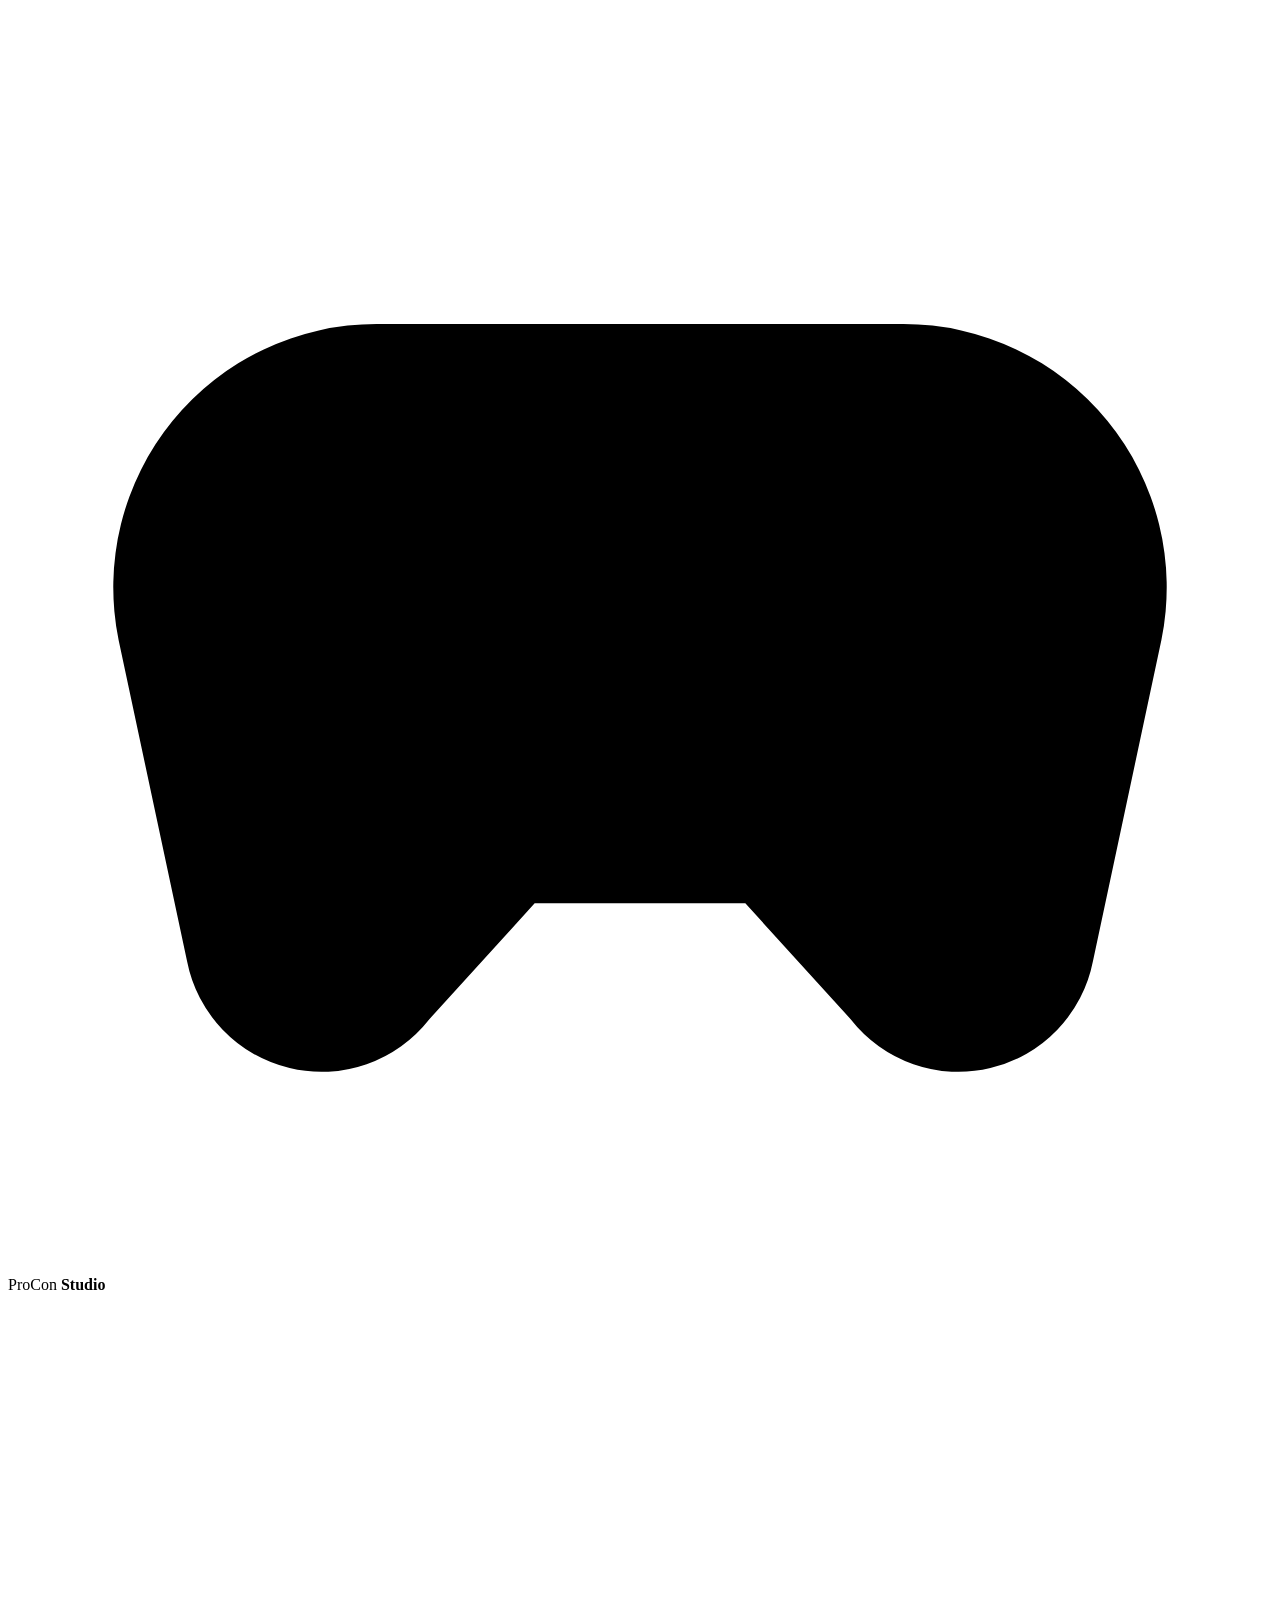
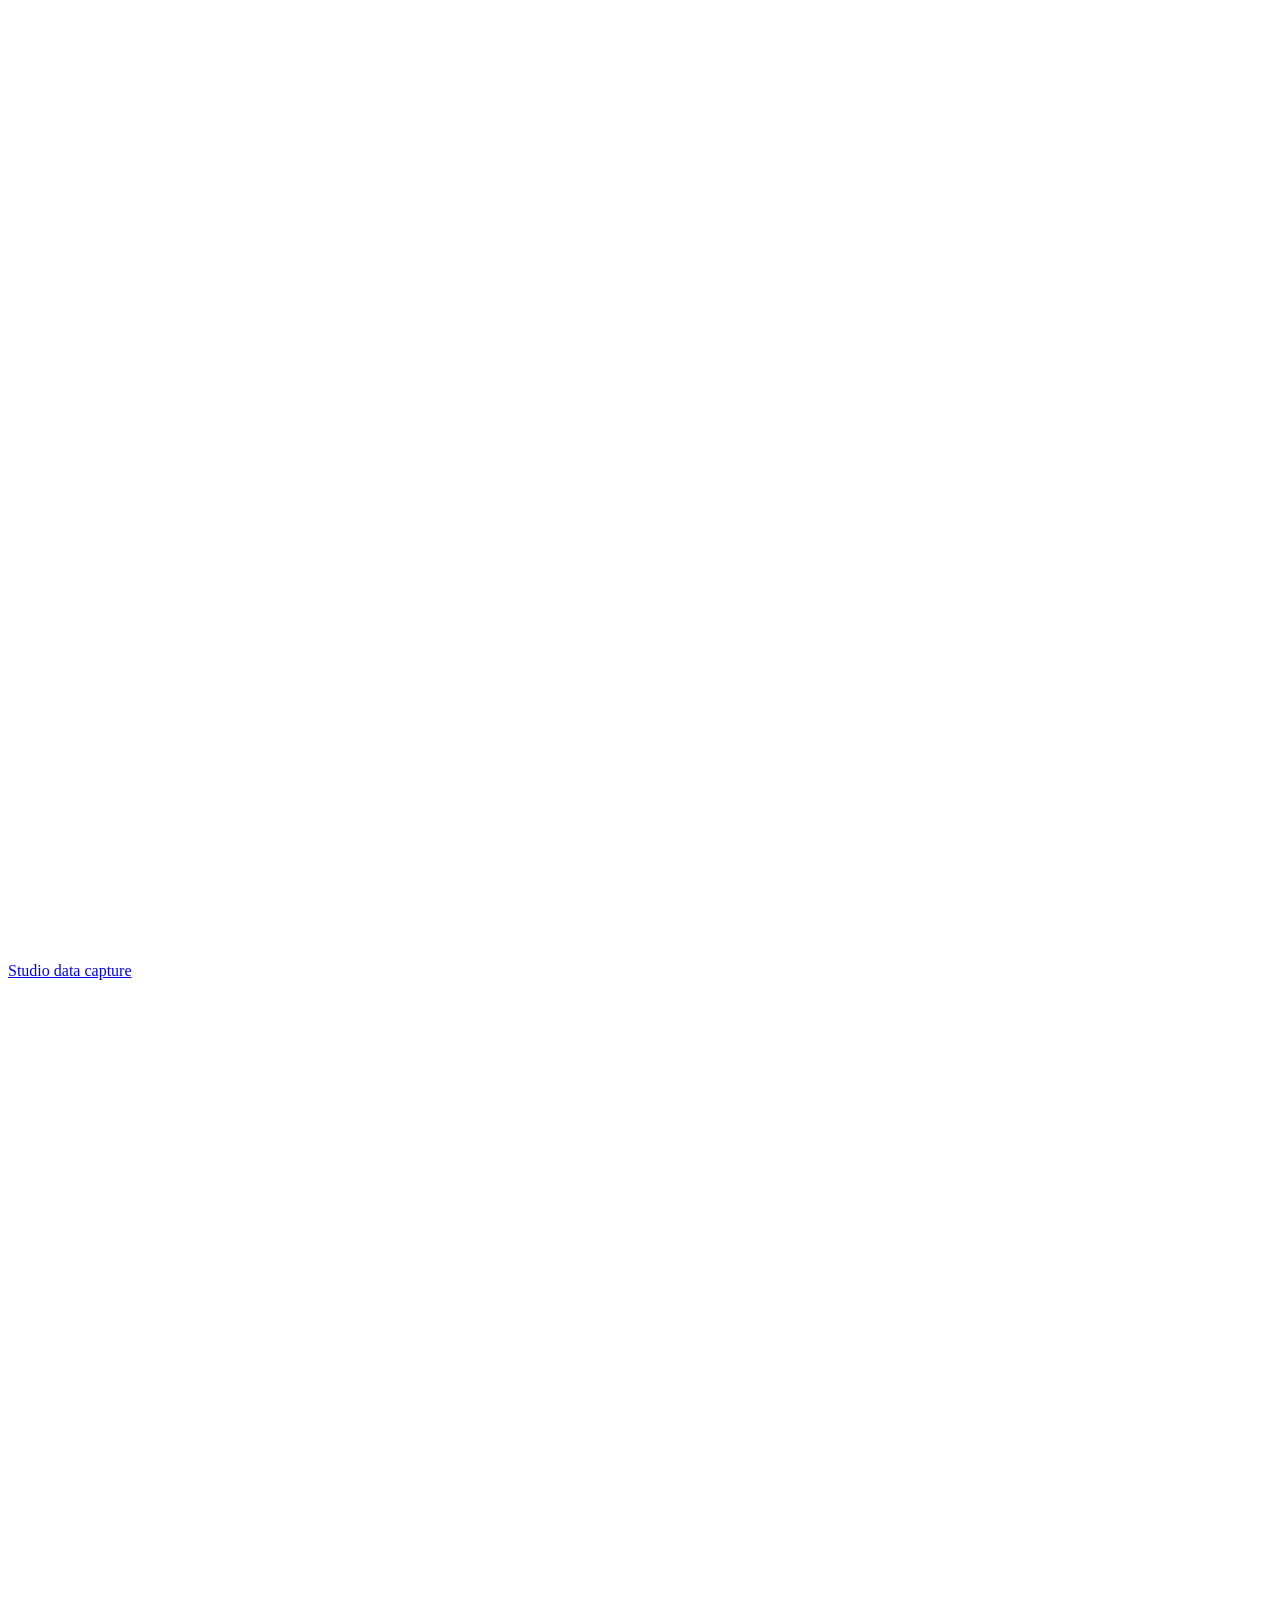
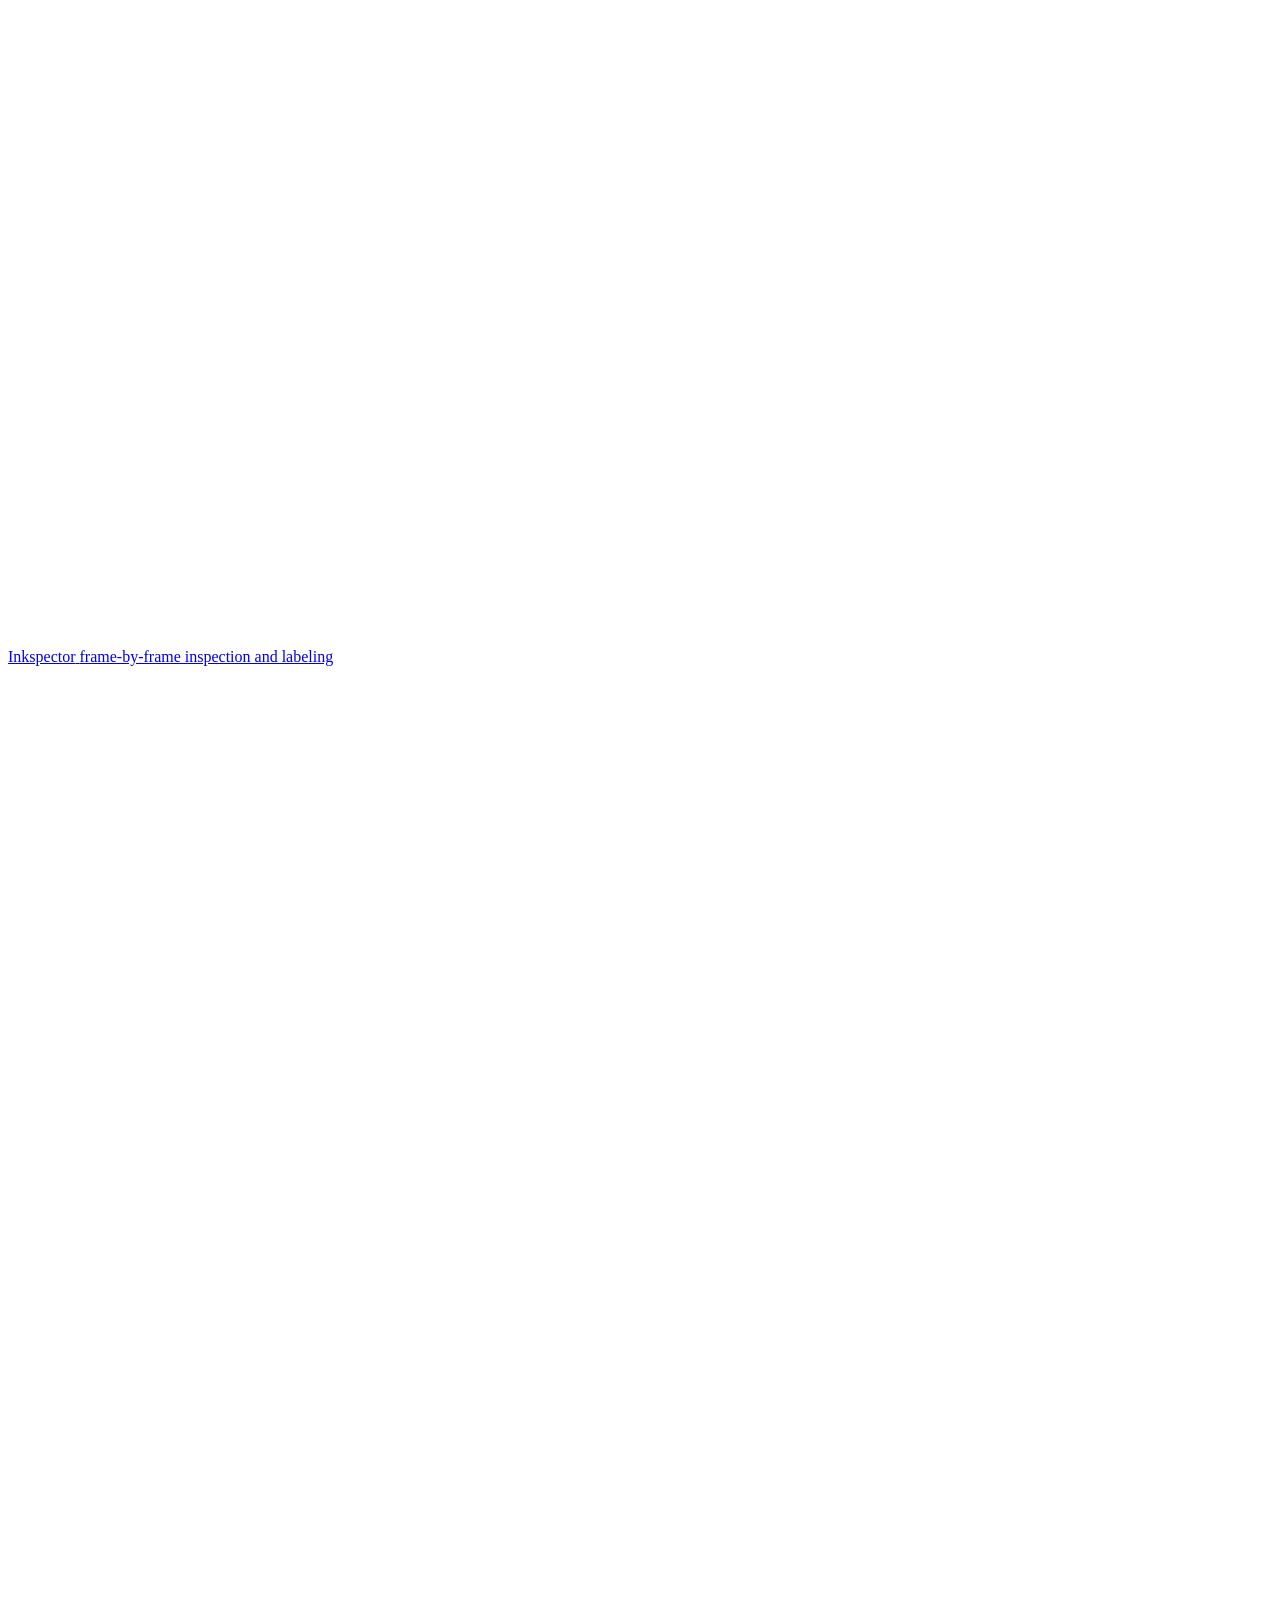
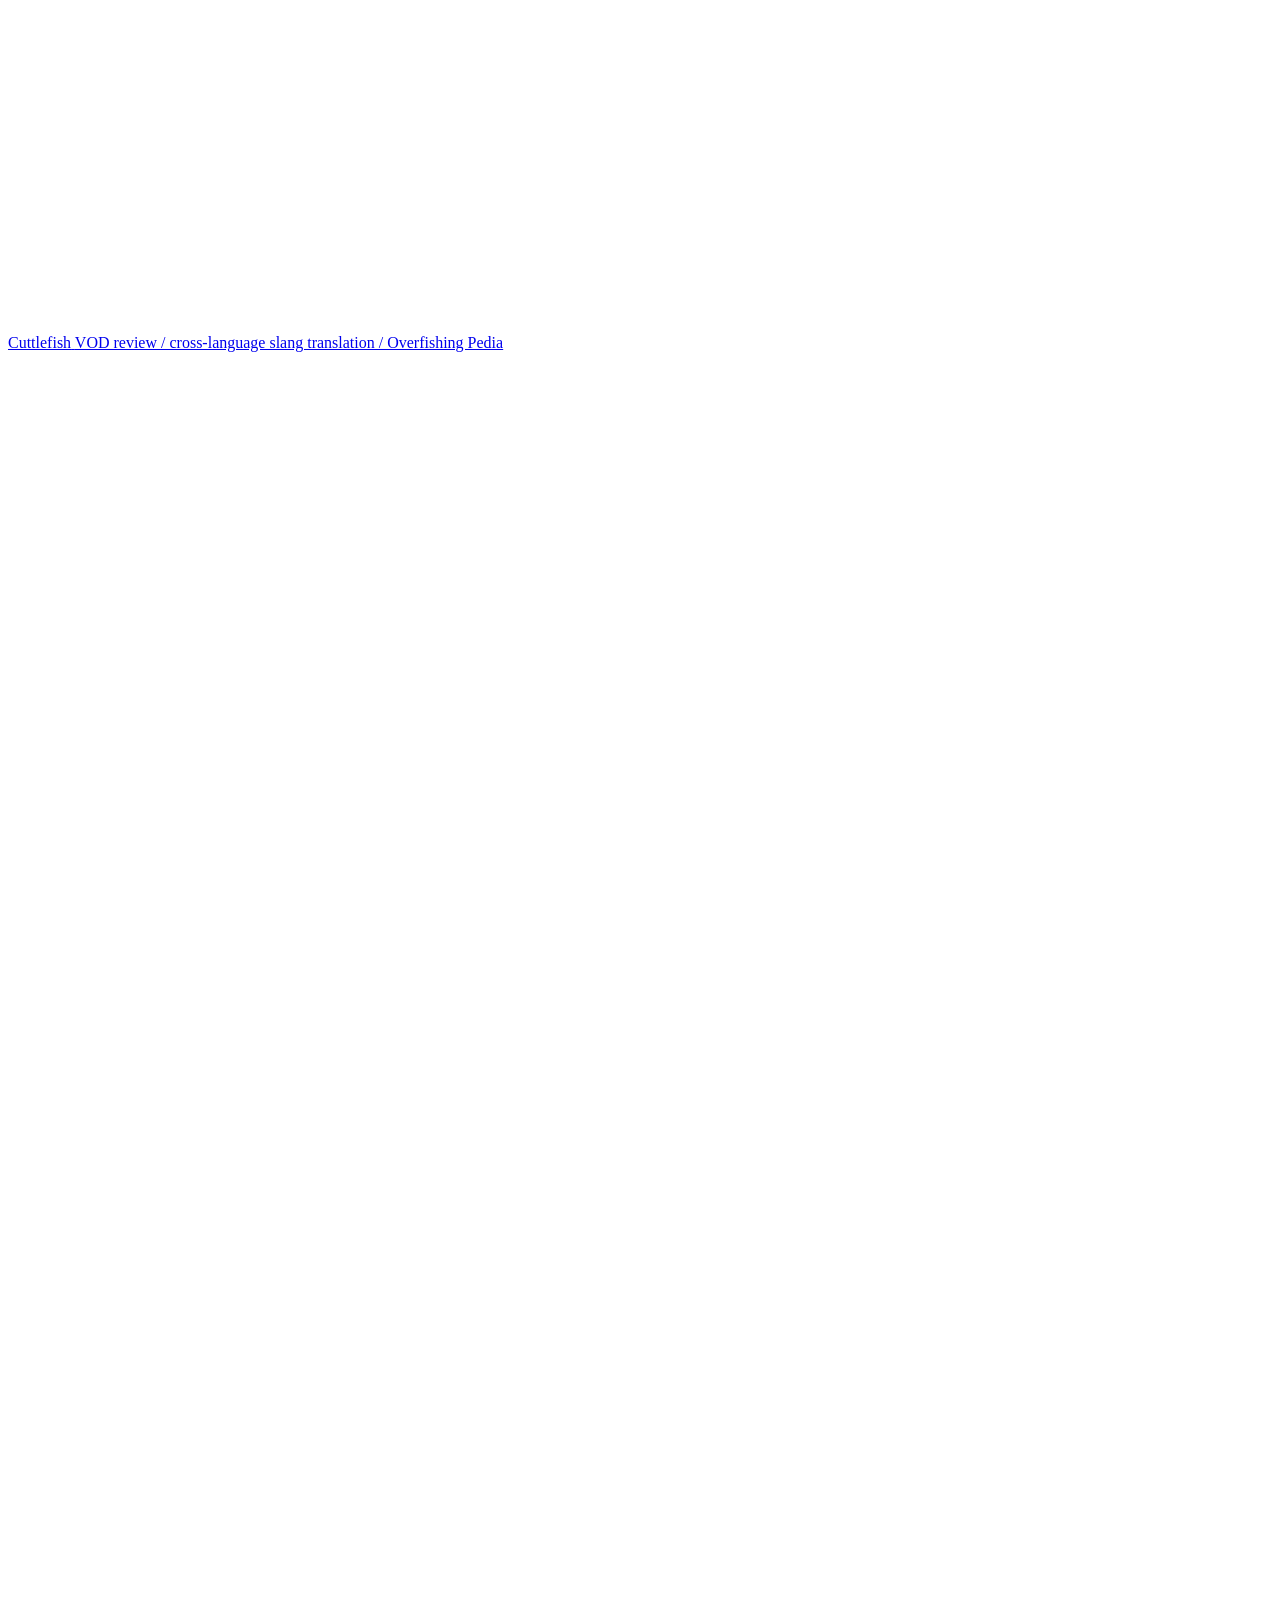
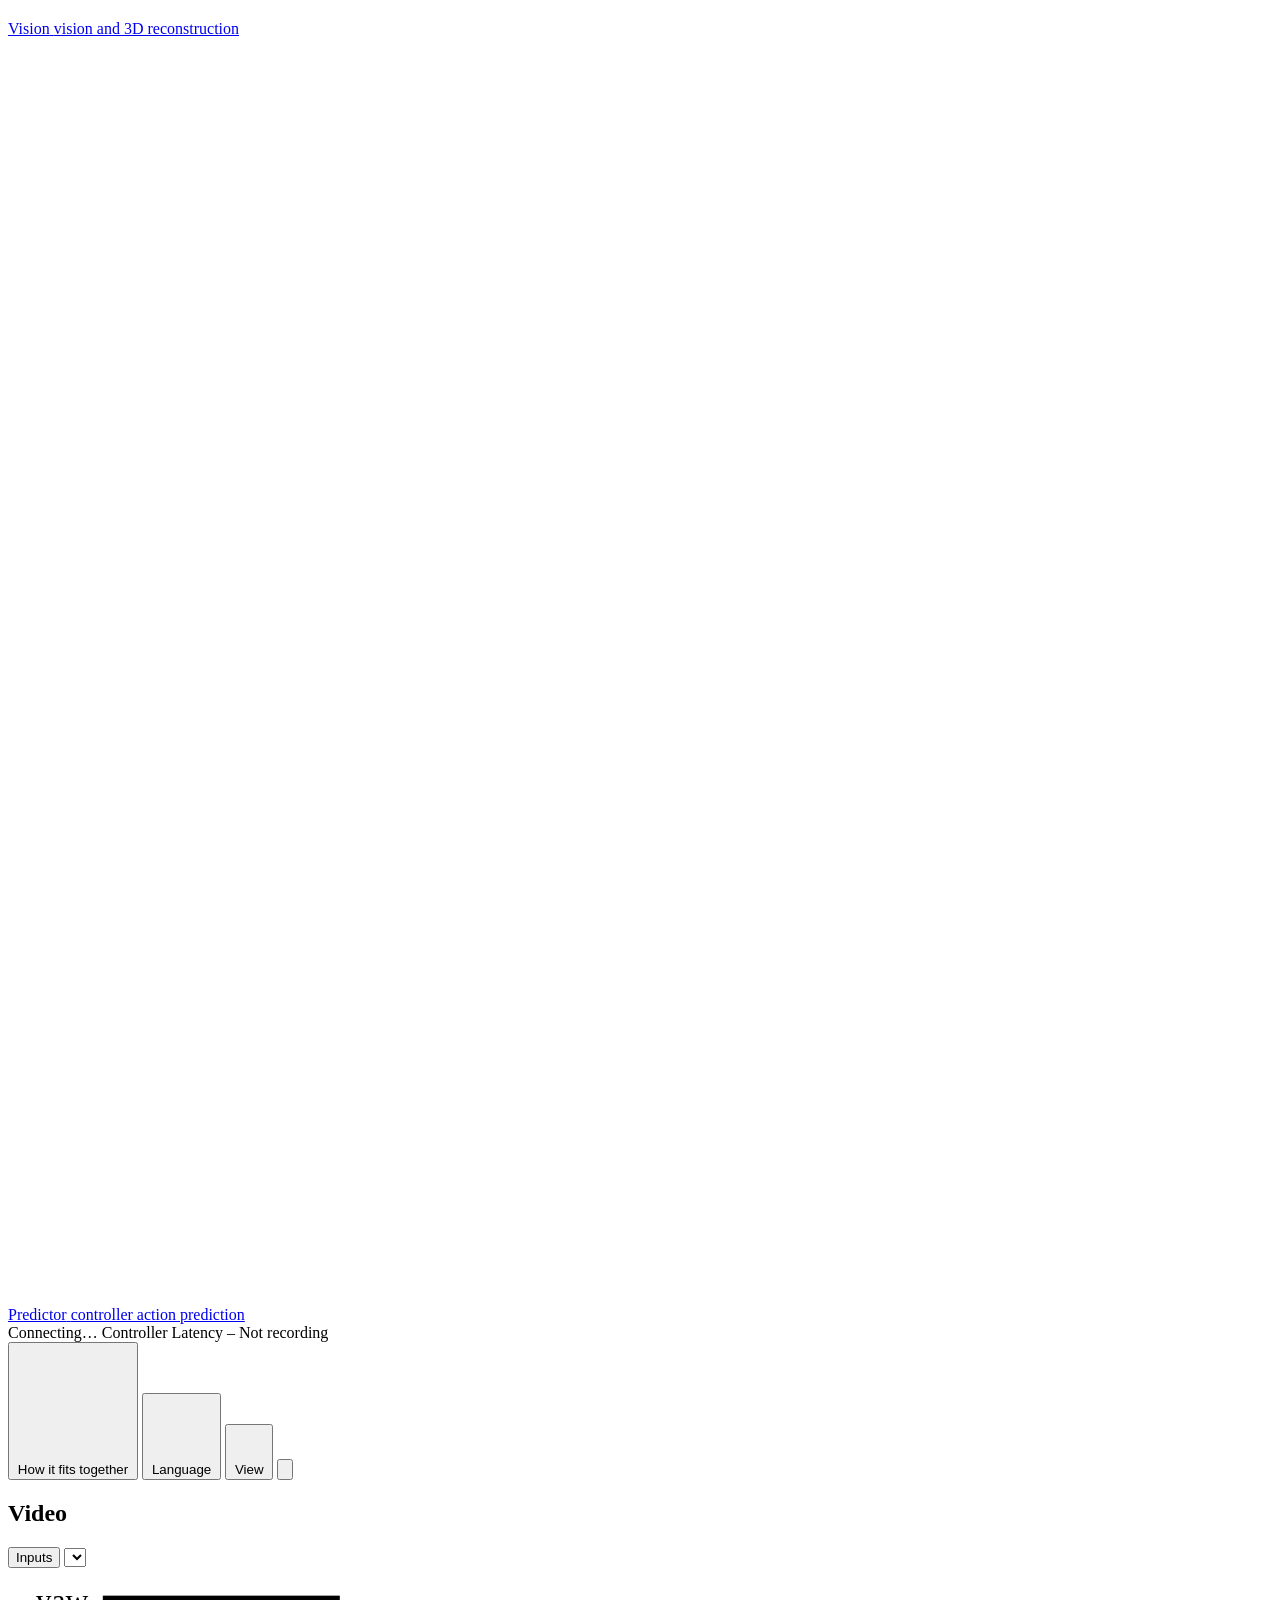
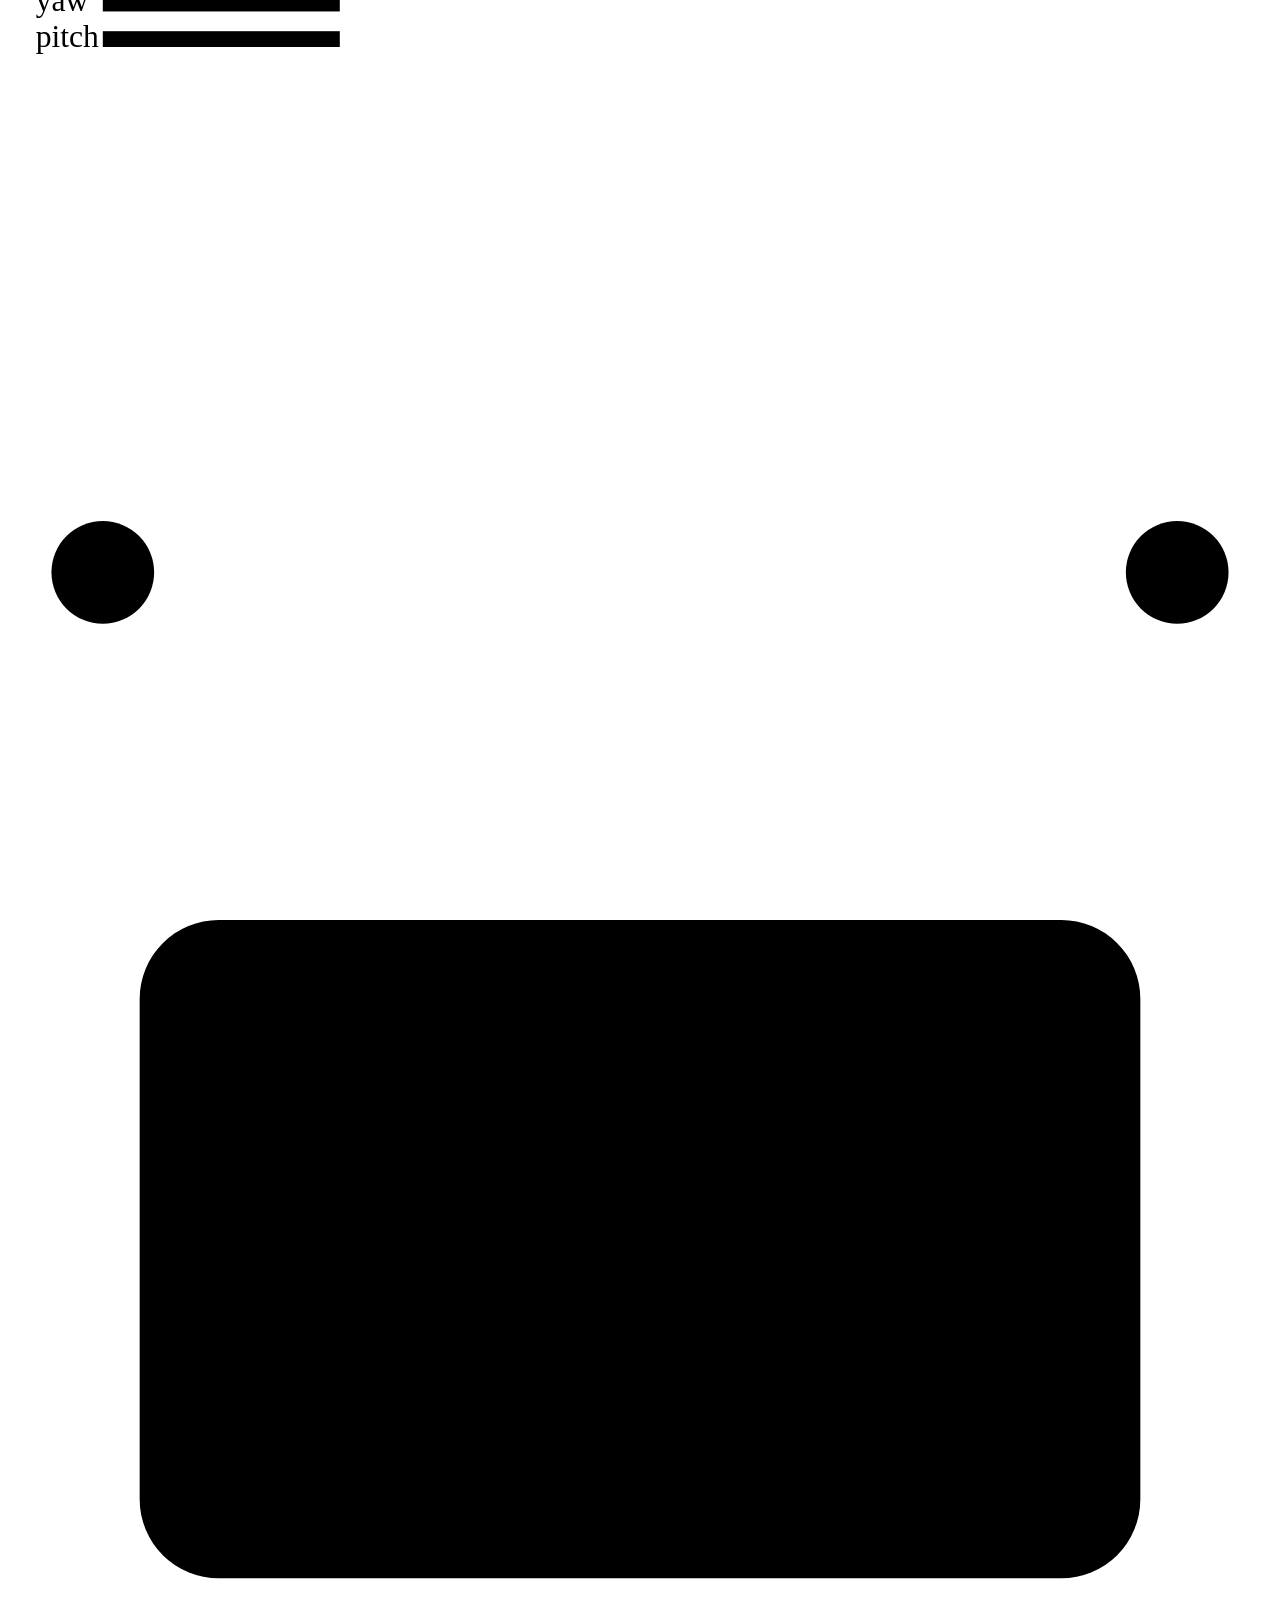
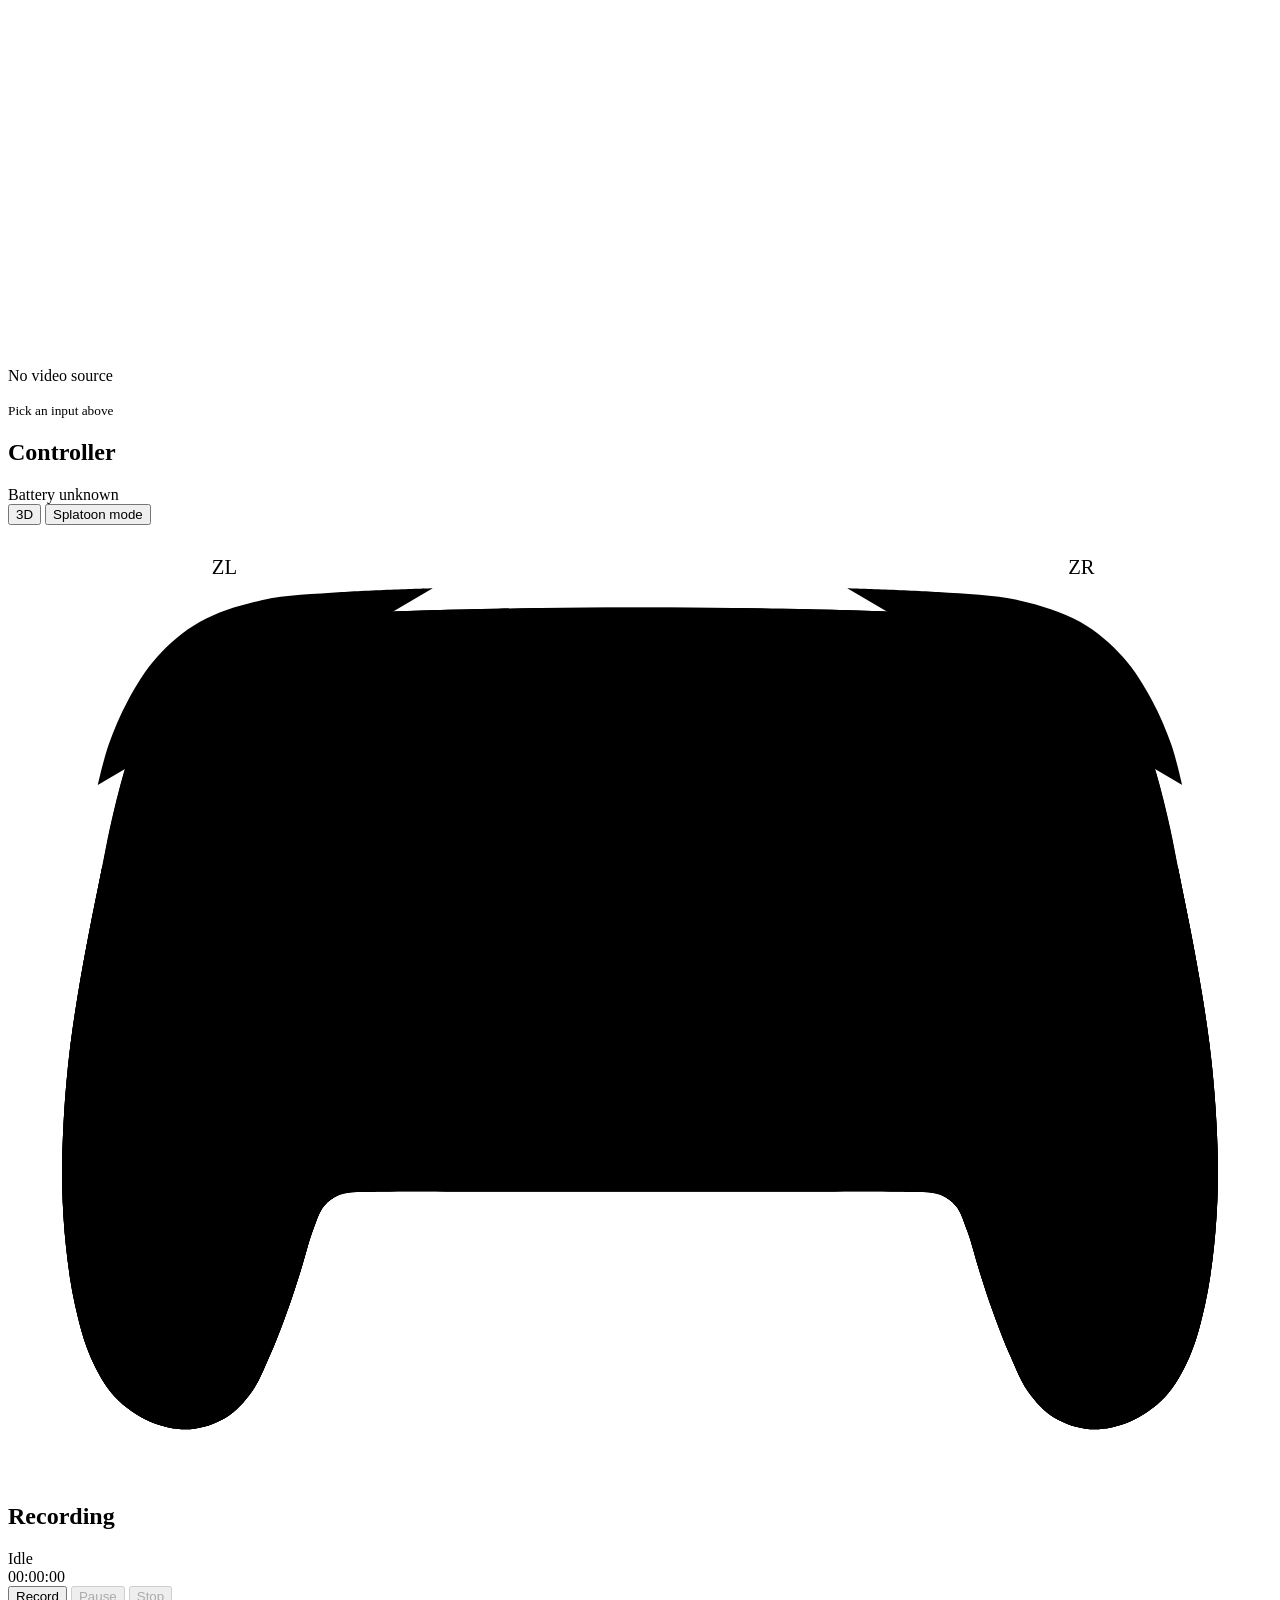
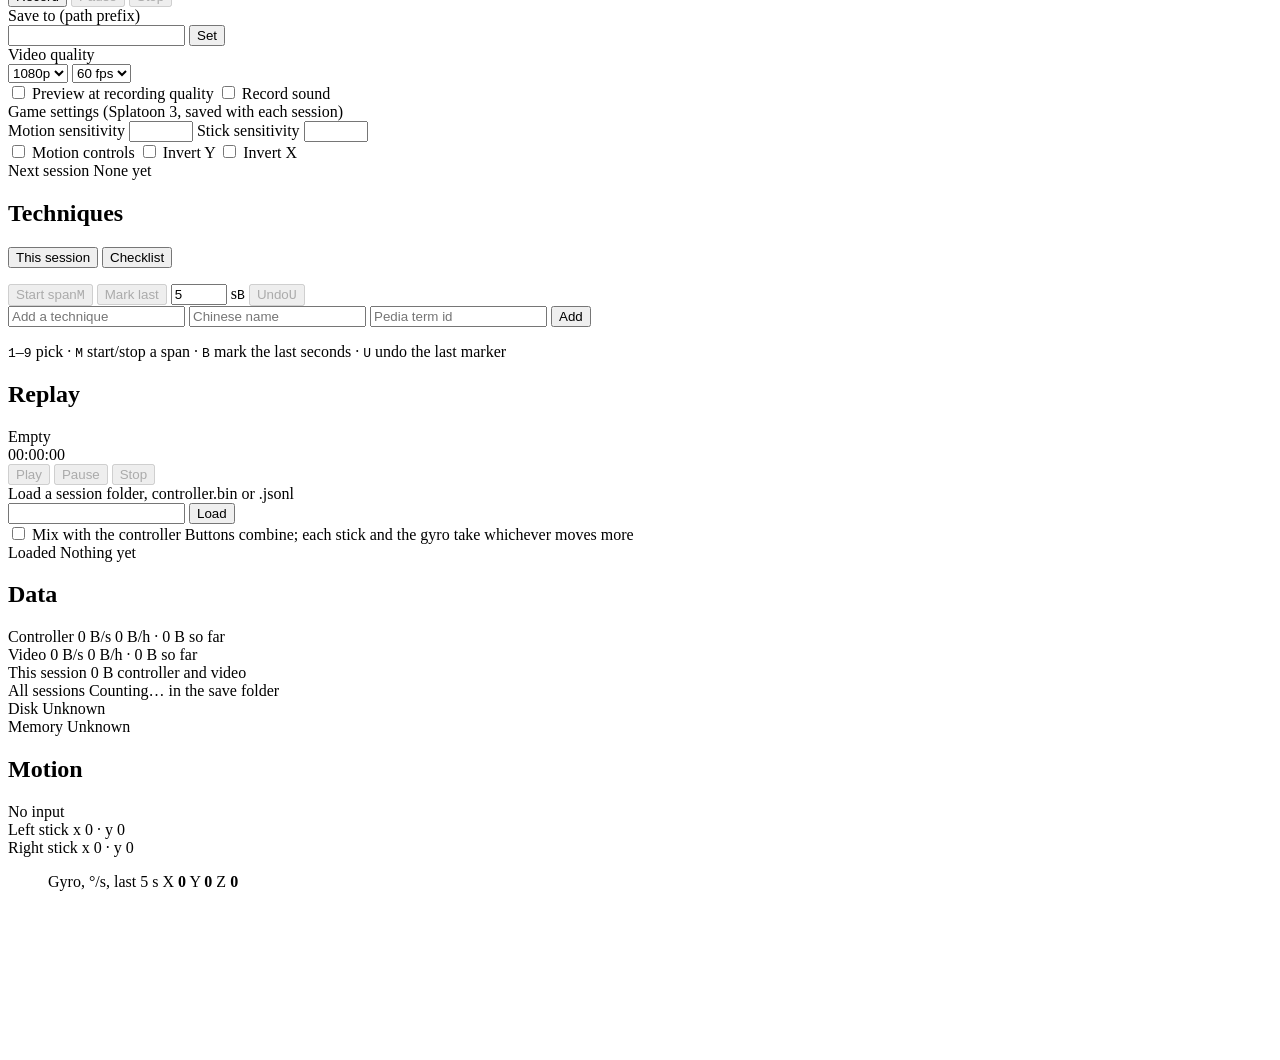
==== commit 96792446: "Load the 3D controller when the Studio is first shown A module script holds up DOMContentLoaded, whe" ====
--- a/web/index.html
+++ b/web/index.html
@@ -894,6 +894,116 @@
         <p class="notice" id="rec-error" role="alert" hidden></p>
       </section>
 
+      <!-- Technique markers (techniques.js): pick a technique, then mark a
+           span of the recording as it, or the last few seconds -->
+      <section class="panel p-techniques" aria-labelledby="h-techniques">
+        <header class="panel-head">
+          <h2 id="h-techniques" data-i18n="tech.title">Techniques</h2>
+          <div class="seg-switch" role="group" aria-label="Count">
+            <button
+              type="button"
+              class="mode-toggle"
+              id="tech-mode-session"
+              aria-pressed="true"
+              data-i18n="tech.mode.session"
+              data-i18n-title="tech.mode.sessionNote"
+              title="Reps marked in this session"
+            >
+              This session
+            </button>
+            <button
+              type="button"
+              class="mode-toggle"
+              id="tech-mode-all"
+              aria-pressed="false"
+              data-i18n="tech.mode.all"
+              data-i18n-title="tech.mode.allNote"
+              title="Checklist: which techniques have examples in any session"
+            >
+              Checklist
+            </button>
+          </div>
+        </header>
+        <p class="panel-note" id="tech-note"></p>
+        <ul class="tech-list" id="tech-list"></ul>
+        <div class="tech-live" id="tech-live" hidden>
+          <span class="tech-live-dot" aria-hidden="true"></span>
+          <span id="tech-live-text"></span>
+        </div>
+        <div class="tech-actions">
+          <button
+            type="button"
+            class="btn btn-record"
+            id="tech-span"
+            title="M"
+            disabled
+          >
+            <span class="glyph glyph-dot"></span
+            ><span id="tech-span-text" data-i18n="tech.start">Start span</span
+            ><kbd>M</kbd>
+          </button>
+          <span class="tech-last">
+            <button type="button" class="btn" id="tech-last" title="B" disabled>
+              <span data-i18n="tech.last">Mark last</span>
+            </button>
+            <input
+              class="select num"
+              id="tech-seconds"
+              type="number"
+              min="1"
+              max="600"
+              step="1"
+              value="5"
+              aria-label="Seconds to mark"
+              data-i18n-aria-label="tech.seconds"
+            />
+            <span>s</span><kbd>B</kbd>
+          </span>
+          <button type="button" class="btn" id="tech-undo" title="U" disabled>
+            <span data-i18n="tech.undo">Undo</span><kbd>U</kbd>
+          </button>
+        </div>
+        <form class="tech-add" id="tech-add">
+          <input
+            class="select"
+            name="label"
+            type="text"
+            required
+            placeholder="Add a technique"
+            data-i18n-placeholder="tech.add.label"
+            aria-label="Name of a technique to add"
+            autocomplete="off"
+          />
+          <input
+            class="select"
+            name="zh"
+            type="text"
+            placeholder="Chinese name"
+            data-i18n-placeholder="tech.add.zh"
+            aria-label="Its Chinese name"
+            autocomplete="off"
+          />
+          <input
+            class="select"
+            name="term"
+            type="text"
+            placeholder="Pedia term id"
+            data-i18n-placeholder="tech.add.term"
+            aria-label="Its Pedia term id"
+            autocomplete="off"
+            spellcheck="false"
+          />
+          <button type="submit" class="btn btn-small" data-i18n="tech.add">
+            Add
+          </button>
+        </form>
+        <p class="panel-note keys" data-i18n-html="tech.keys">
+          <kbd>1</kbd>–<kbd>9</kbd> pick · <kbd>M</kbd> start/stop a span ·
+          <kbd>B</kbd> mark the last seconds · <kbd>U</kbd> undo the last marker
+        </p>
+        <p class="notice" id="tech-error" role="alert" hidden></p>
+      </section>
+
       <section class="panel p-replay" aria-labelledby="h-replay">
         <header class="panel-head">
           <h2 id="h-replay">Replay</h2>
@@ -1098,6 +1208,8 @@
                frames as marks and the neighbours: filled by the shared player -->
           <div class="screen" id="i-screen"></div>
           <div class="scrubber" id="i-scrubber"></div>
+          <!-- Technique markers under the scrubber, labelled; a click goes to one -->
+          <div class="marker-lane" id="i-marker-lane" hidden></div>
           <!-- Labeling mode: classes with their counts, actions and Follow, filled by label.js -->
           <div class="label-bar" id="l-bar" hidden>
             <div class="label-classes">
@@ -1253,6 +1365,25 @@
           </header>
           <div class="tiles" id="i-session-tiles"></div>
           <p class="panel-note" id="i-session-note"></p>
+          <!-- Technique markers of the session (inspect.js): jump to one,
+               change its technique, start or end, add one at the frame -->
+          <div class="i-markers">
+            <div class="panel-head">
+              <h3 data-i18n="mk.title">Technique markers</h3>
+              <button
+                type="button"
+                class="mode-toggle"
+                id="i-marker-add"
+                data-i18n="mk.add"
+                data-i18n-title="mk.addNote"
+                title="Adds a 2 s marker from this frame; then set its start, end and technique"
+              >
+                Add marker here
+              </button>
+            </div>
+            <p class="panel-note" id="i-markers-note"></p>
+            <ul class="i-marker-list" id="i-markers"></ul>
+          </div>
           <div id="i-stage"></div>
         </section>
       </main>
@@ -3636,6 +3767,7 @@
     <script src="/app.js"></script>
     <script src="/sketch.js"></script>
     <script src="/player.js"></script>
+    <script src="/techniques.js"></script>
     <script src="/stages.js"></script>
     <script src="/inspect.js"></script>
     <script src="/label.js"></script>
@@ -3646,6 +3778,5 @@
     <script src="/pedia.js"></script>
     <script src="/vision.js"></script>
     <script src="/predictor.js"></script>
-    <script type="module" src="/controller3d.js"></script>
   </body>
 </html>
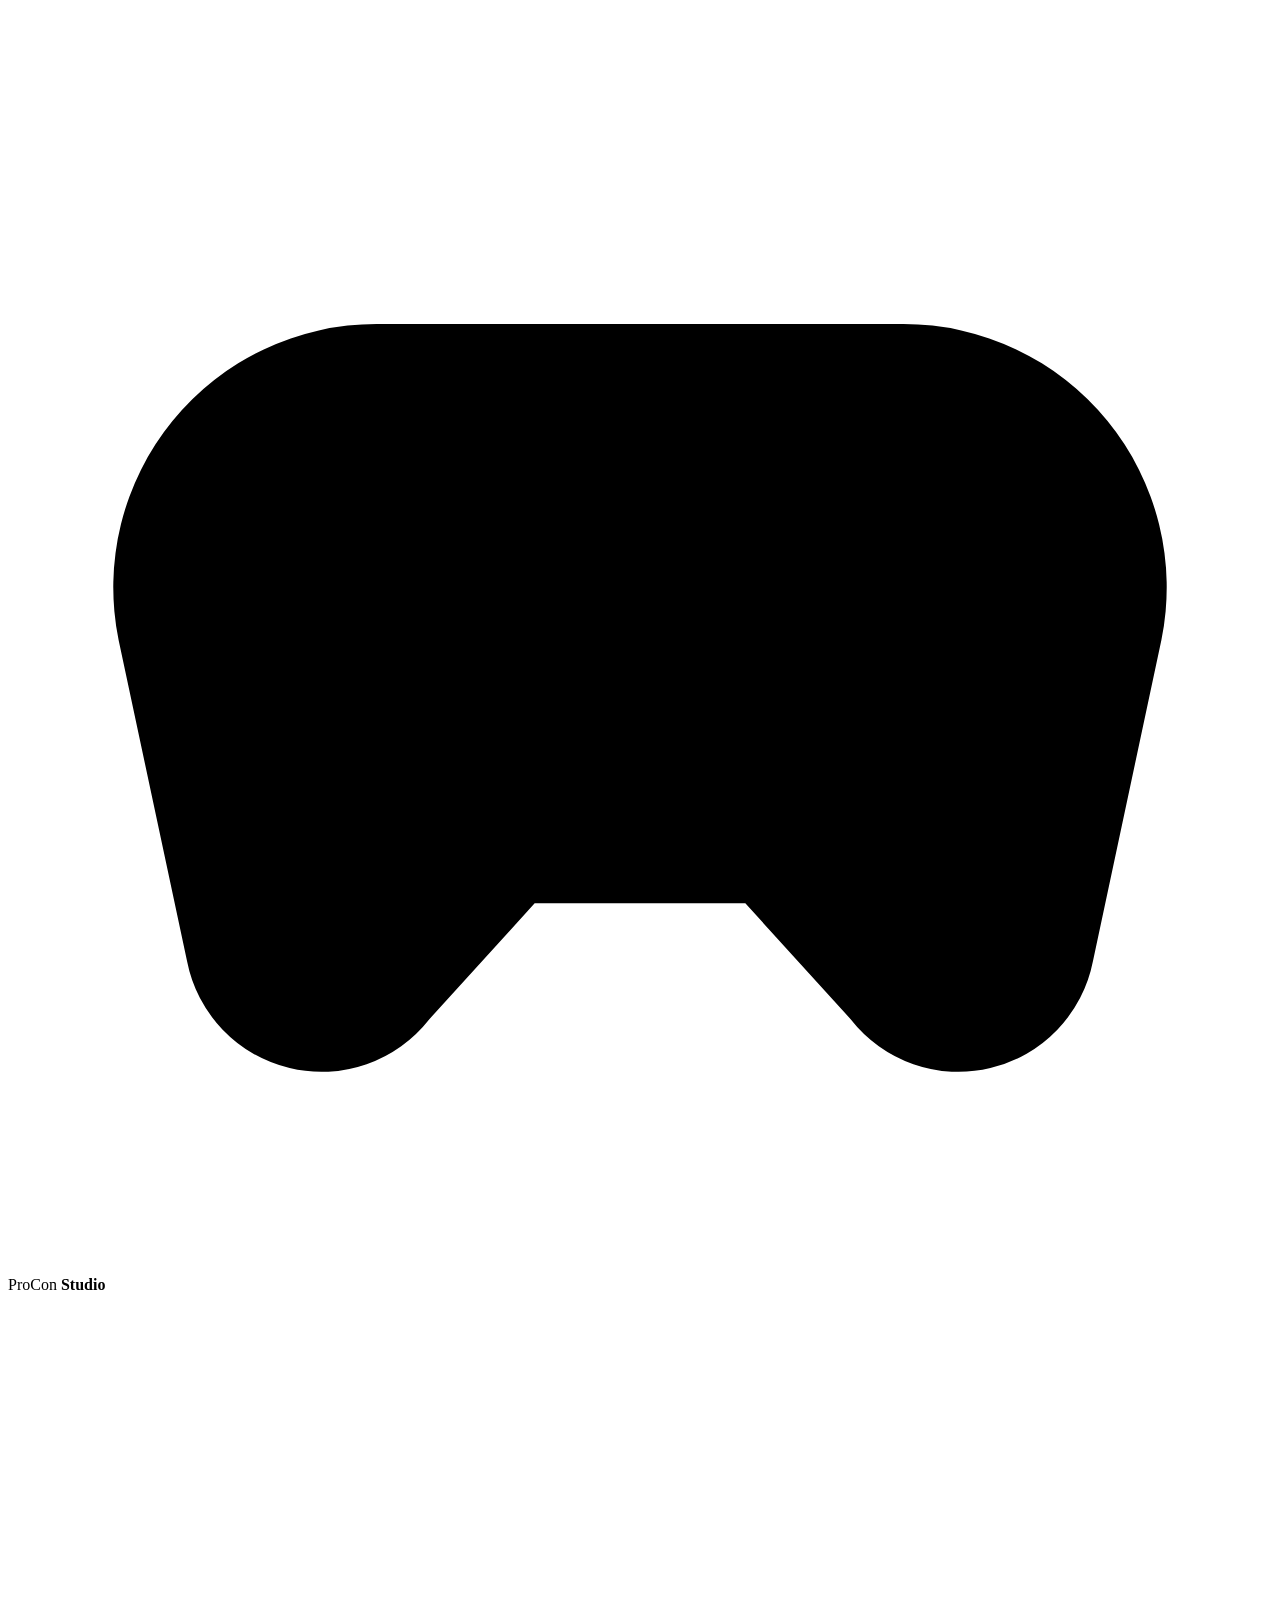
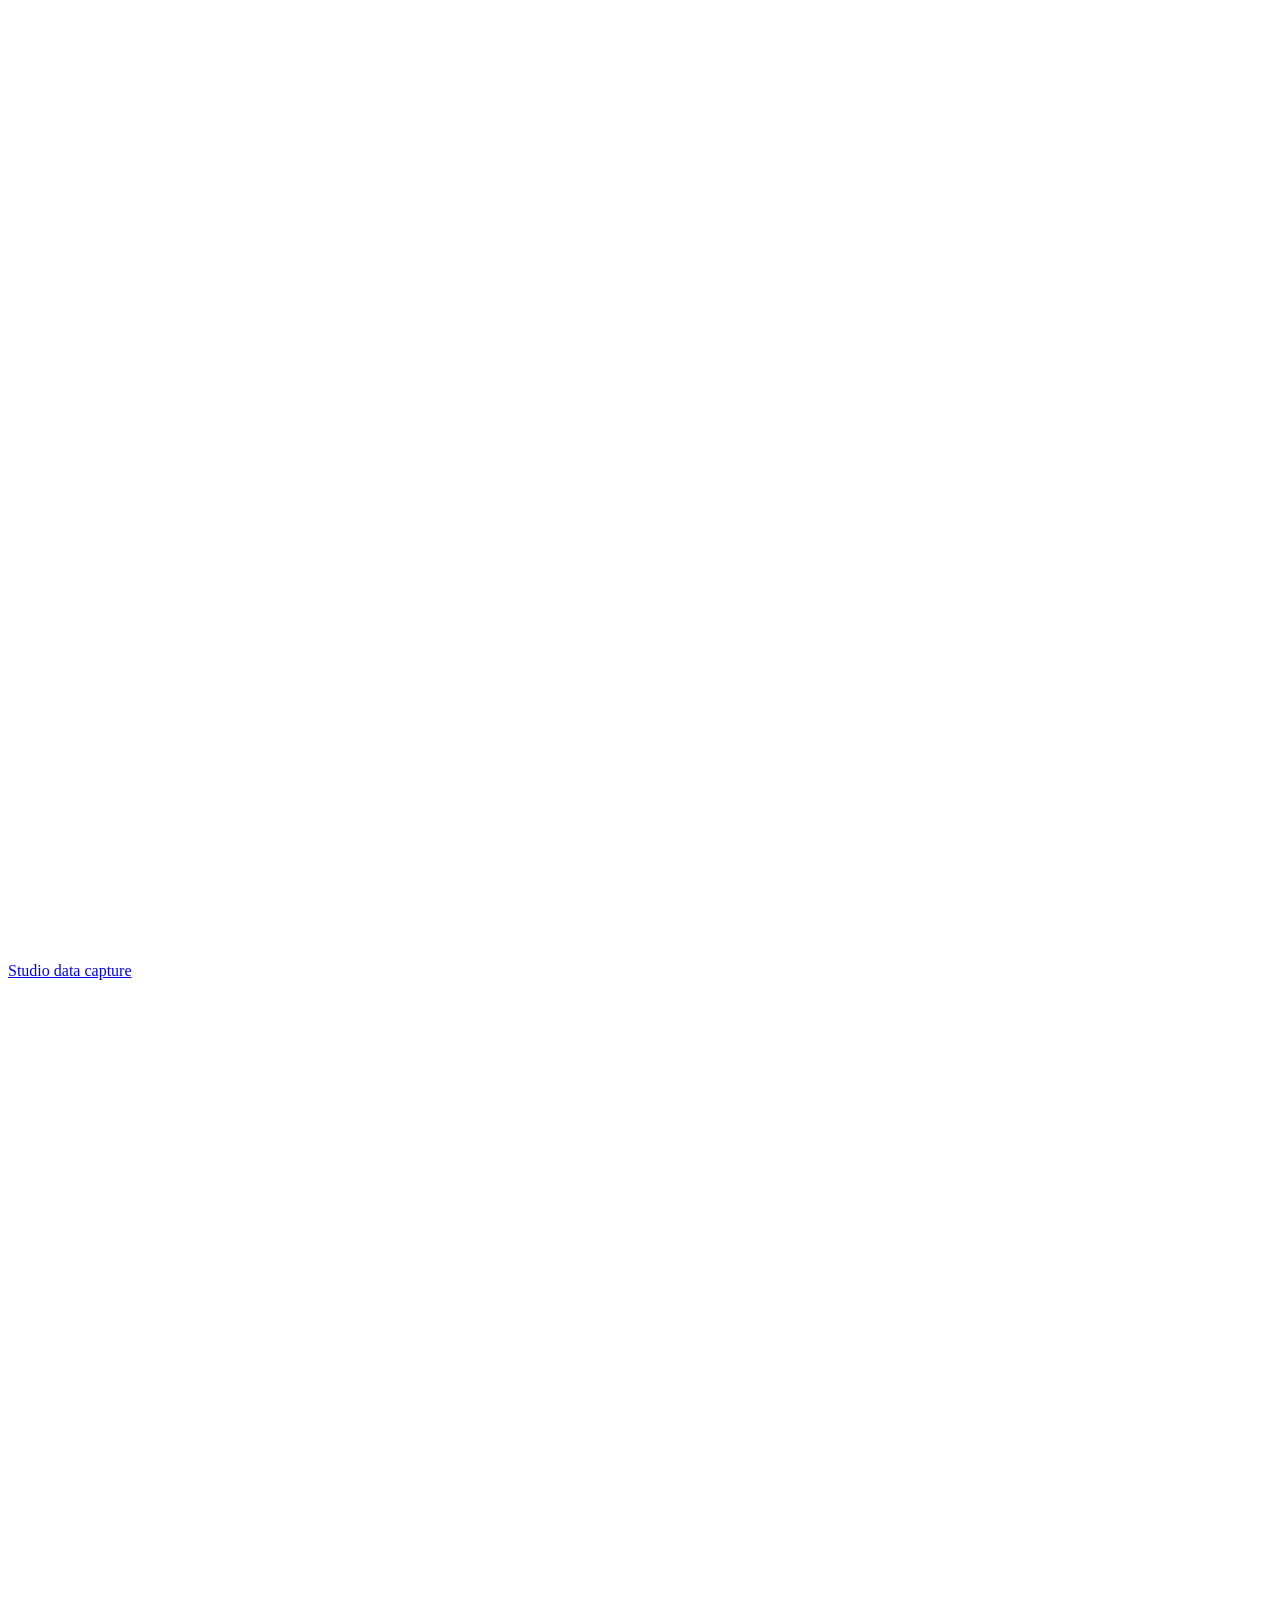
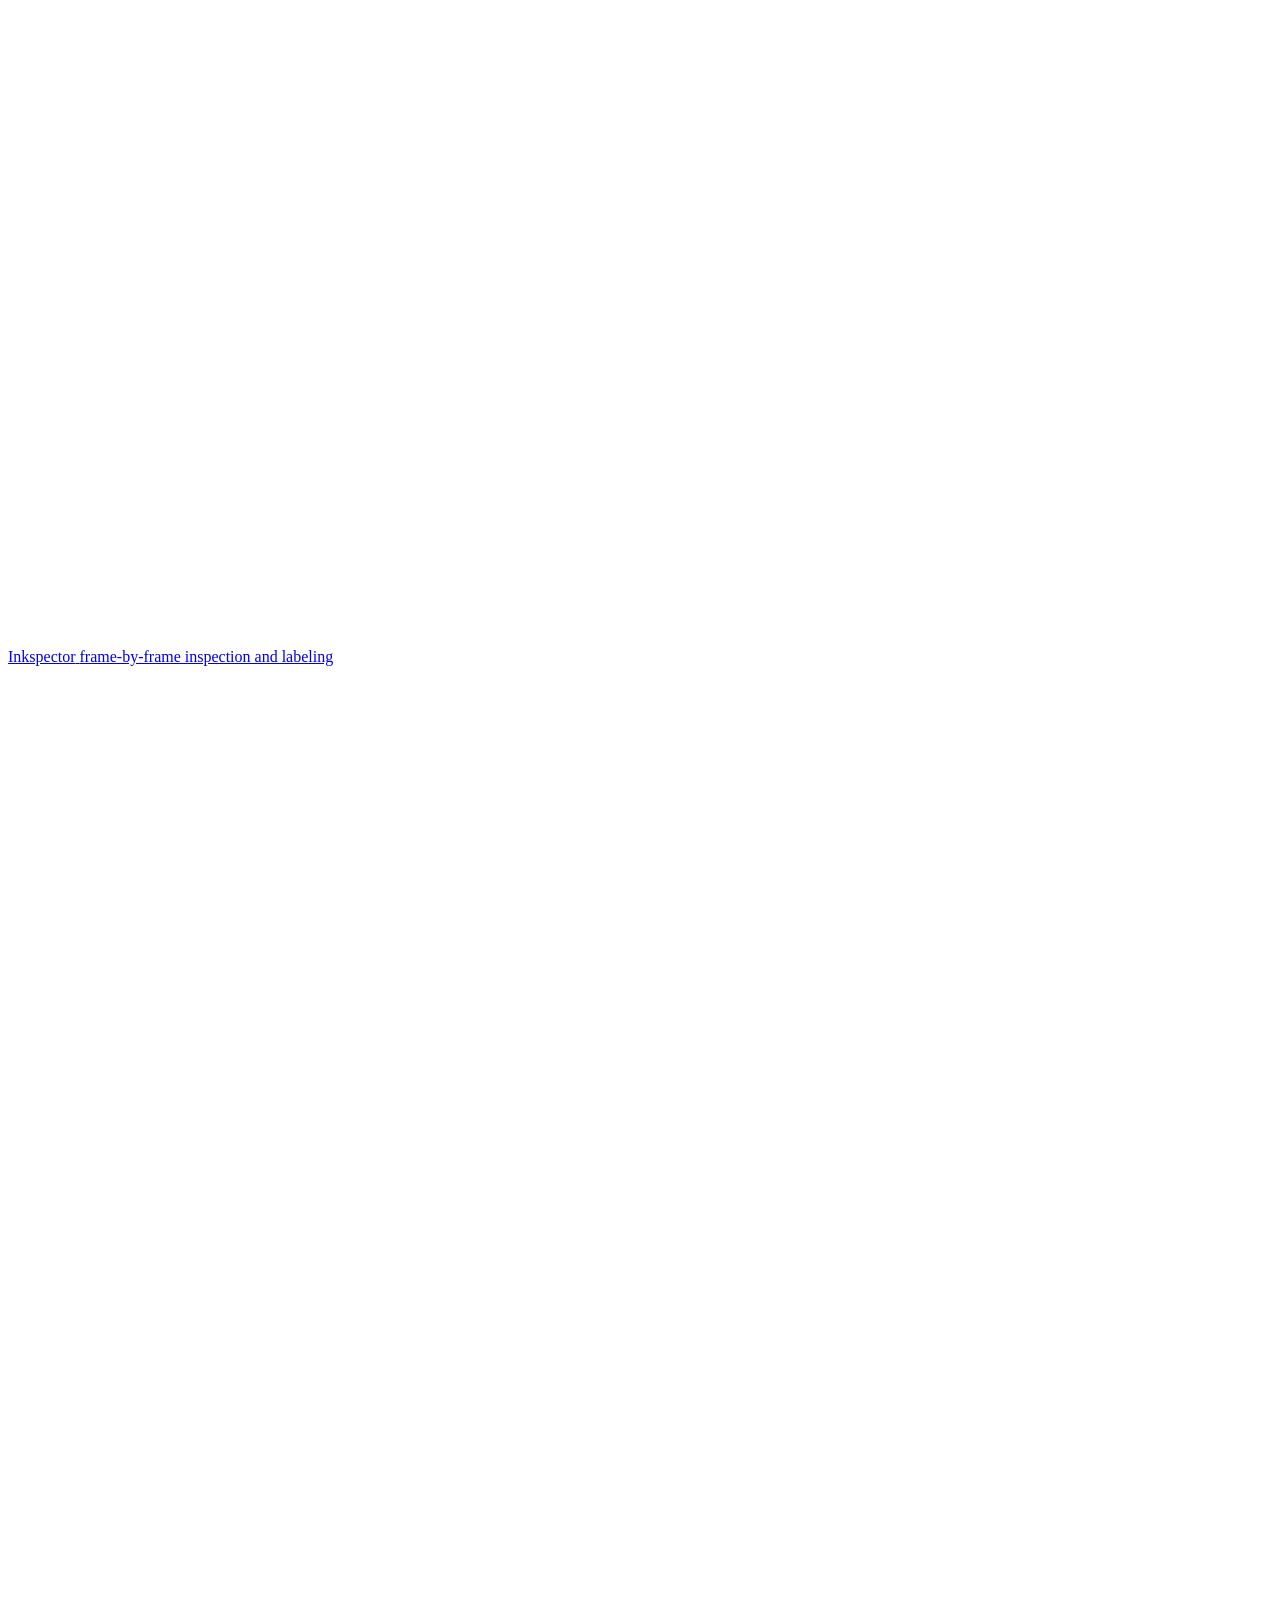
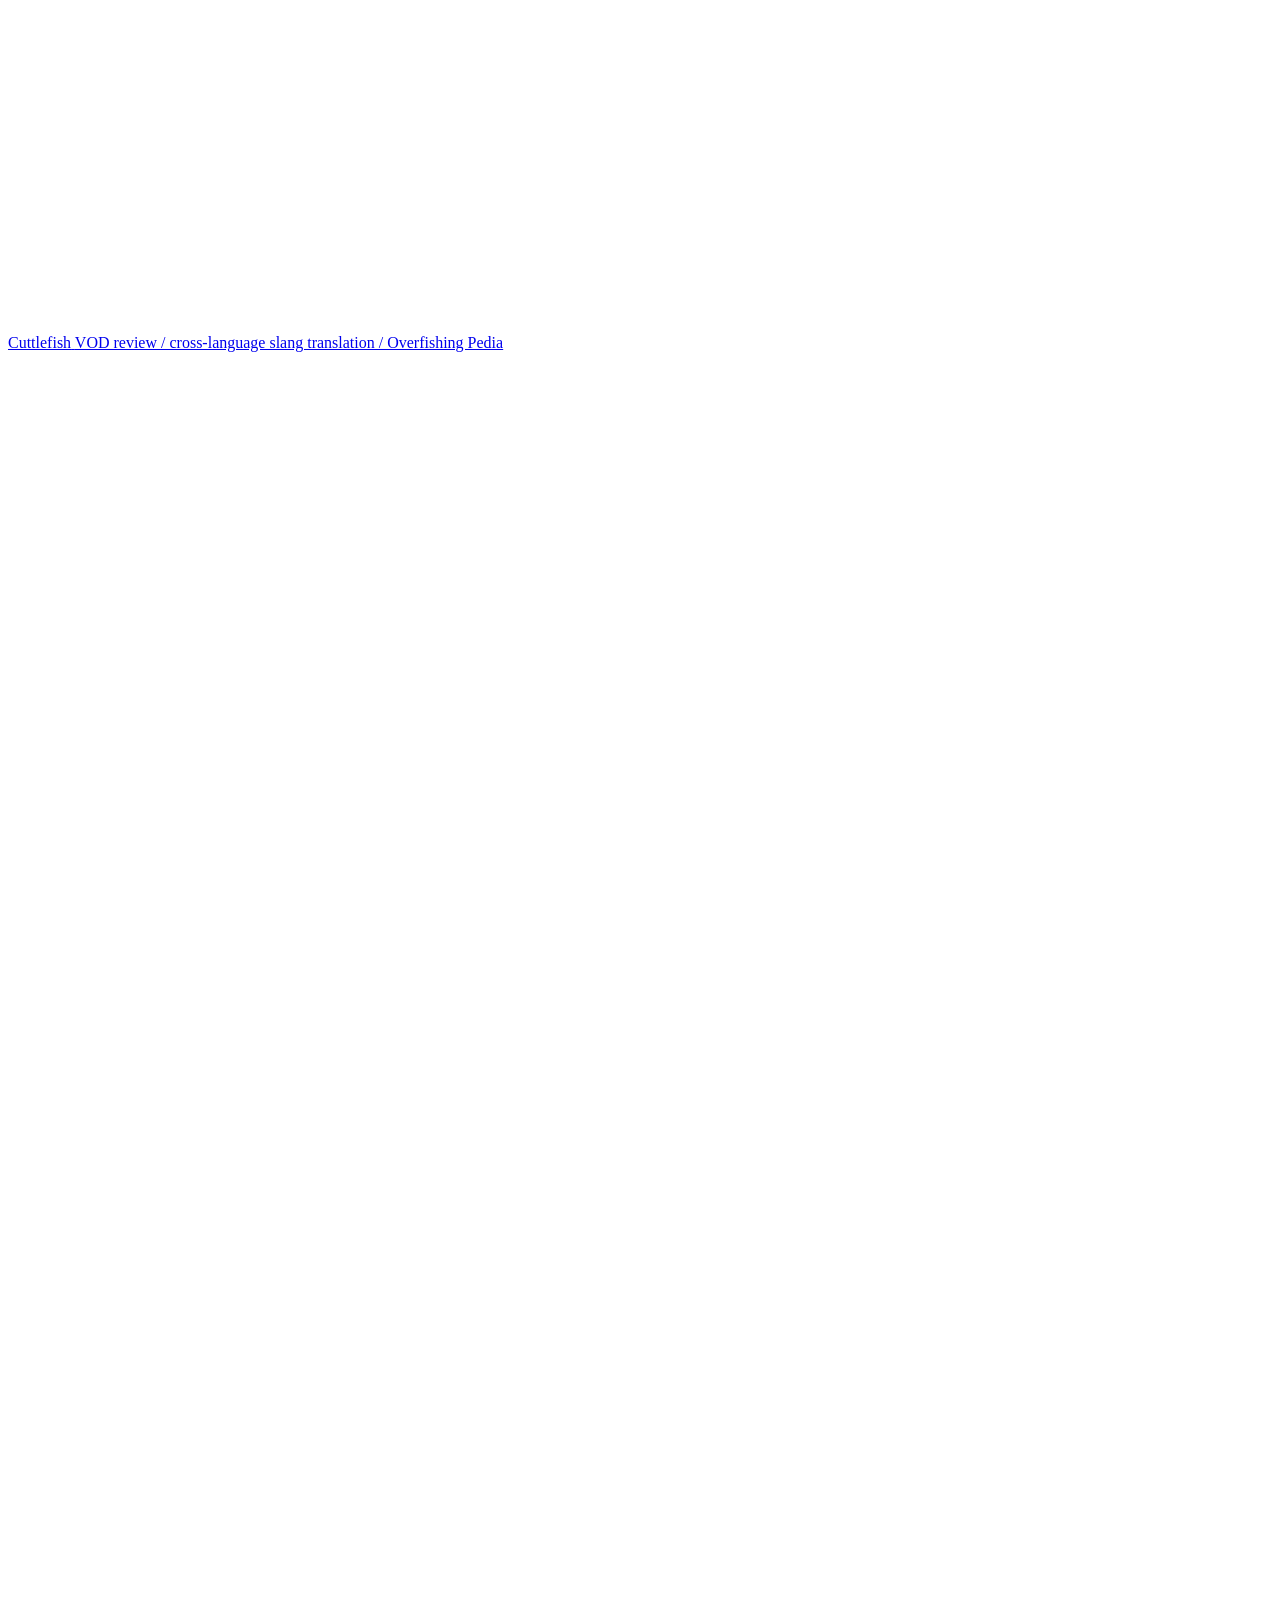
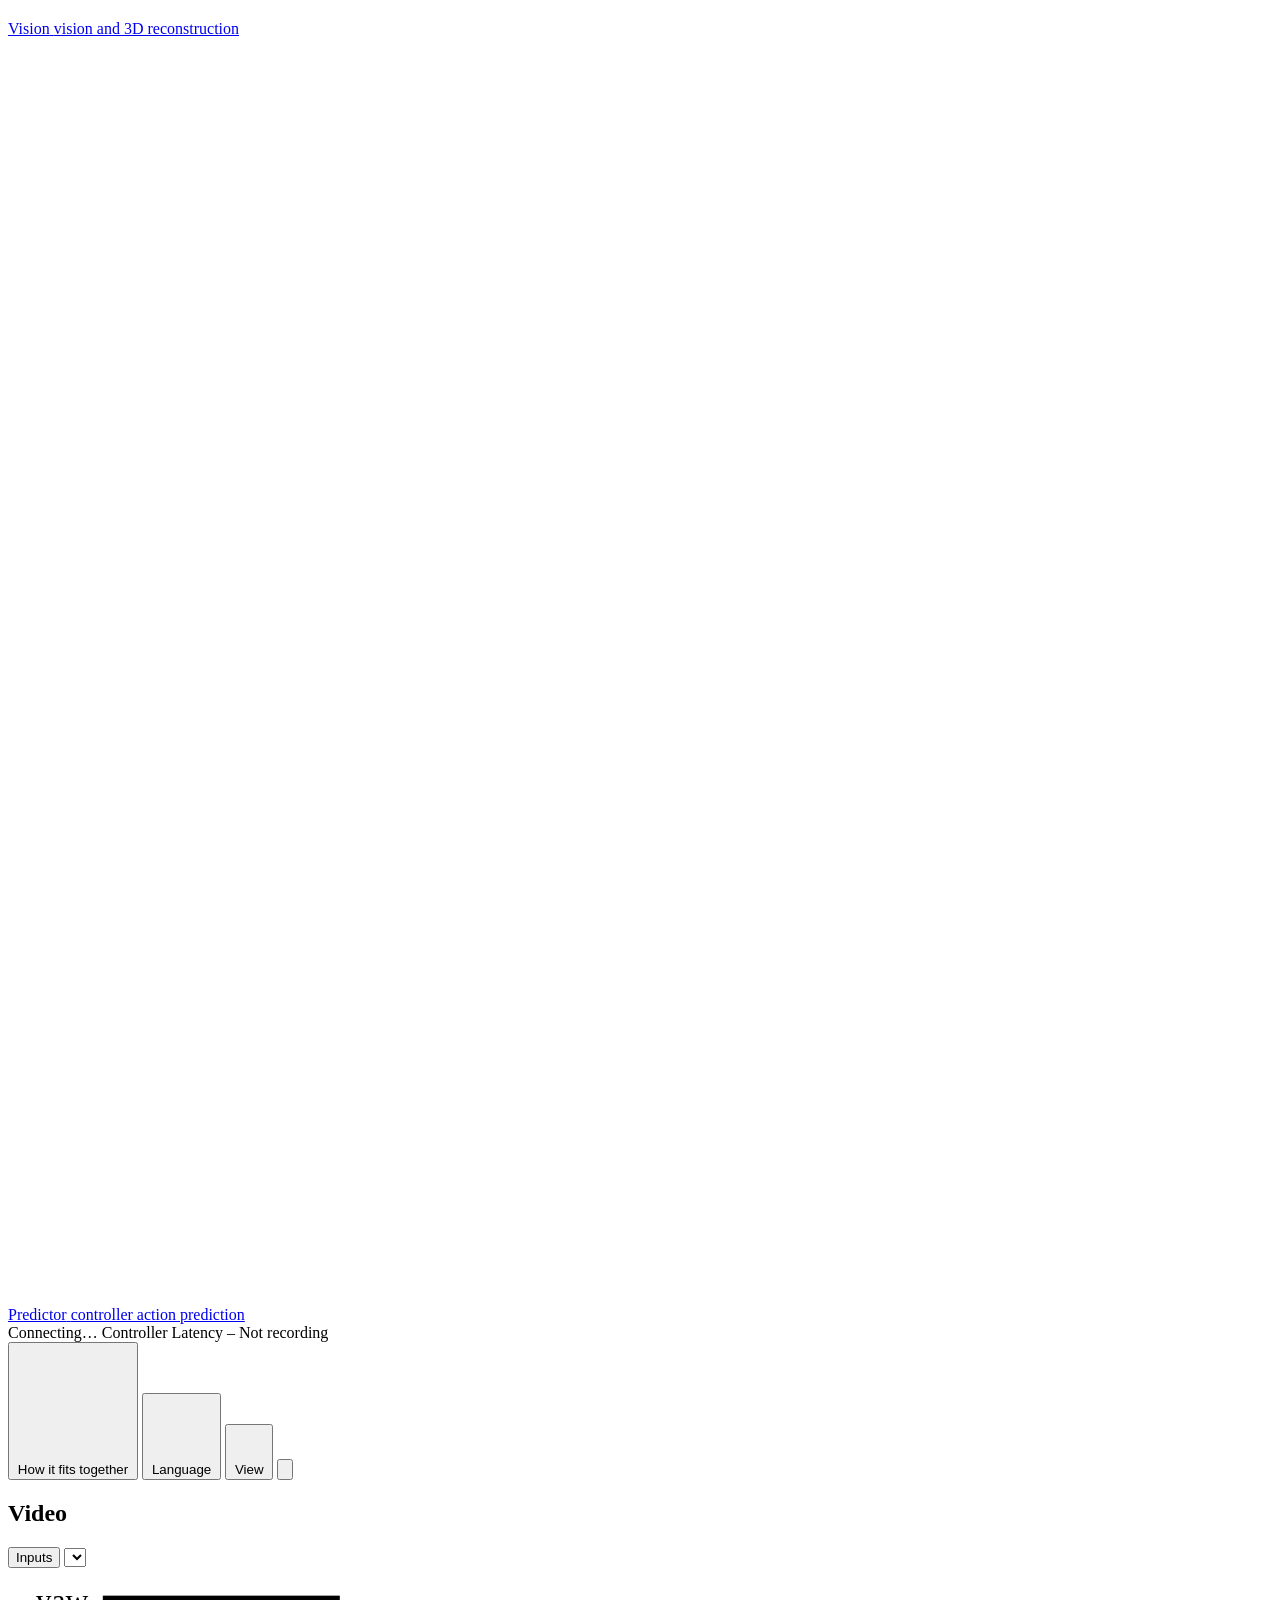
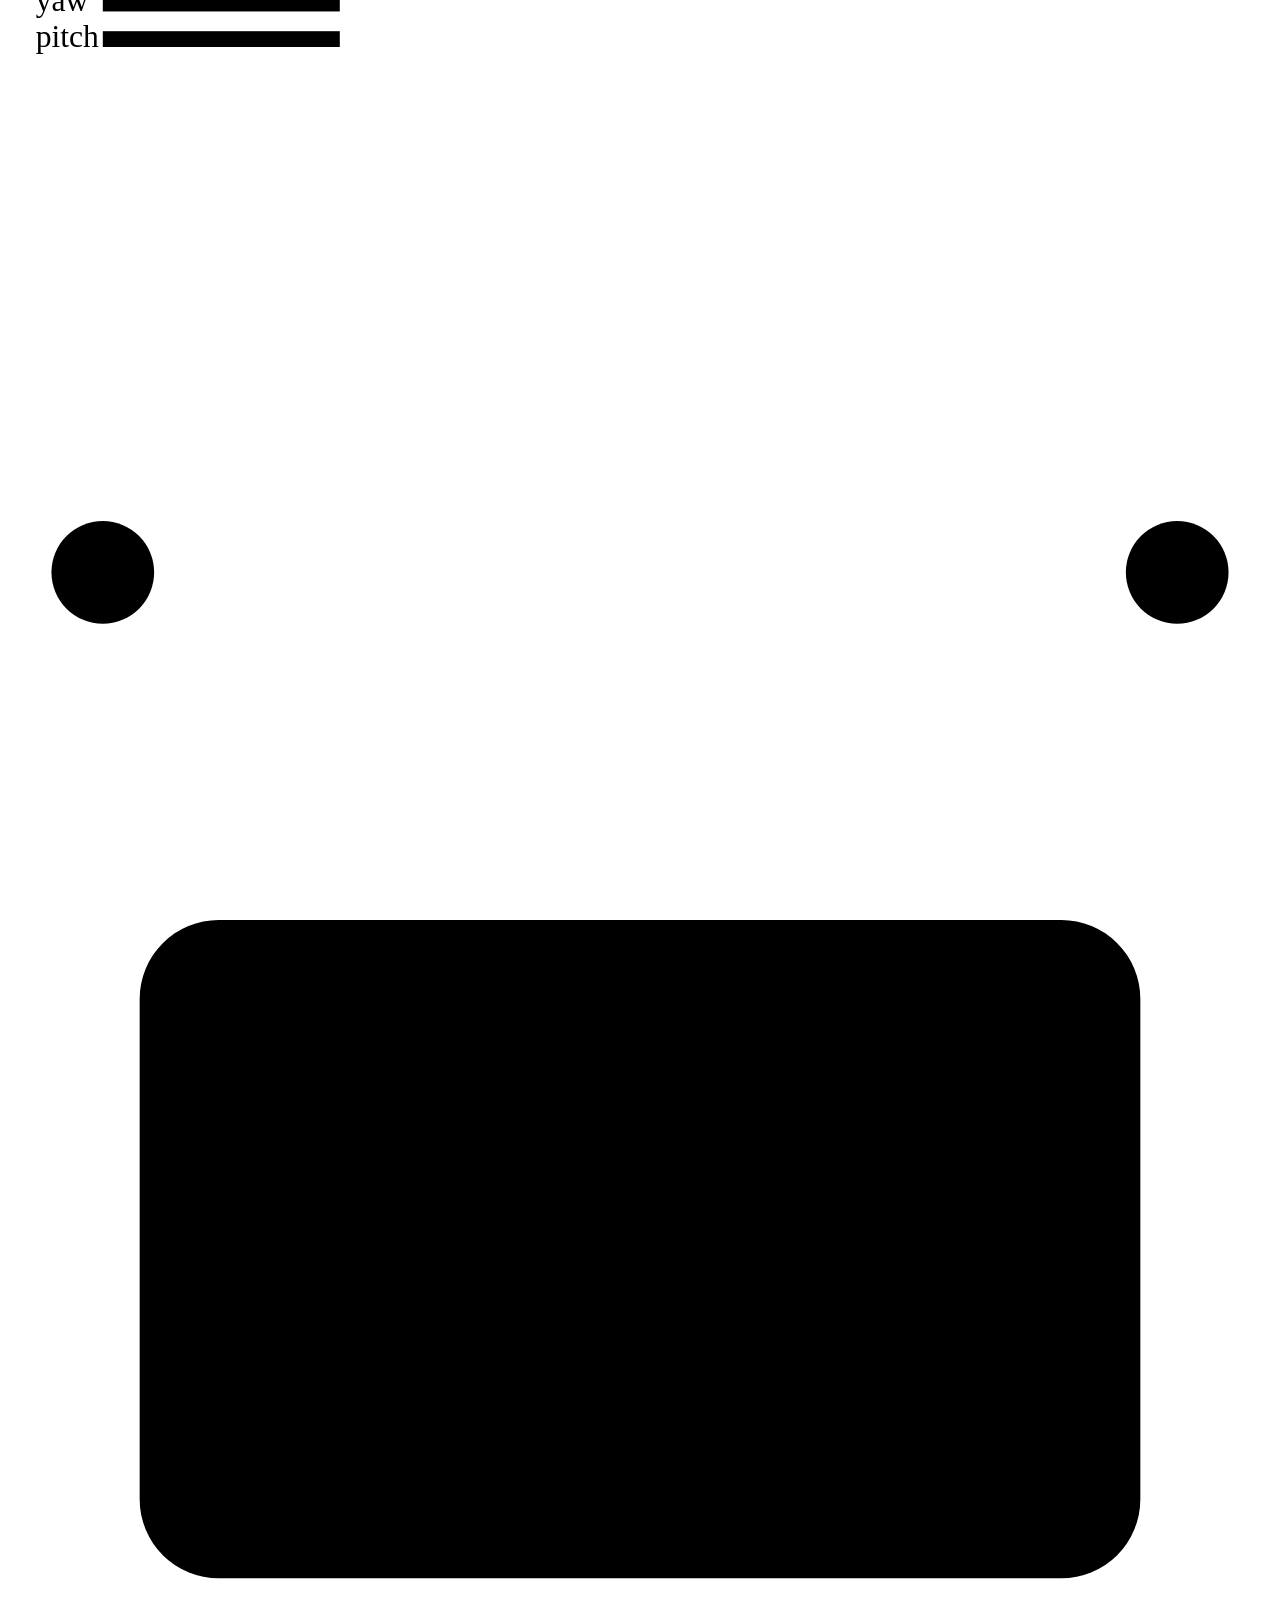
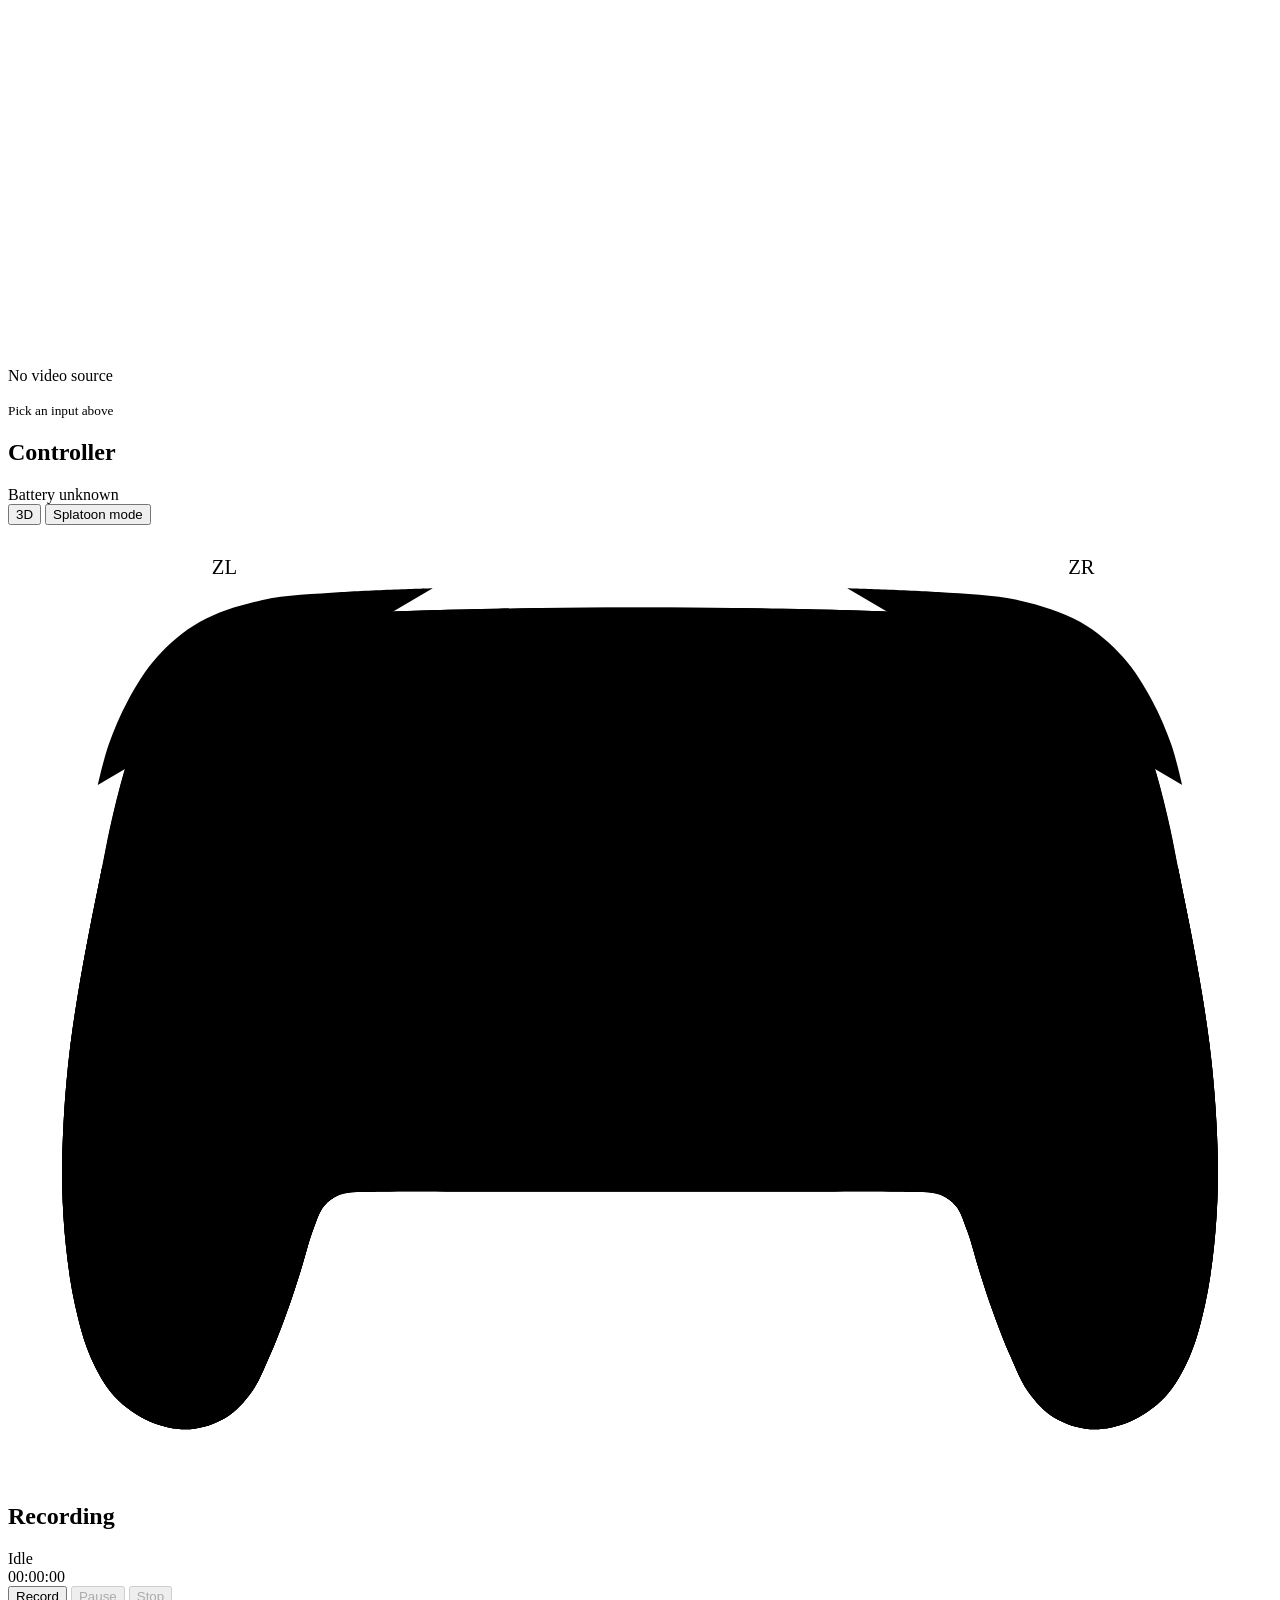
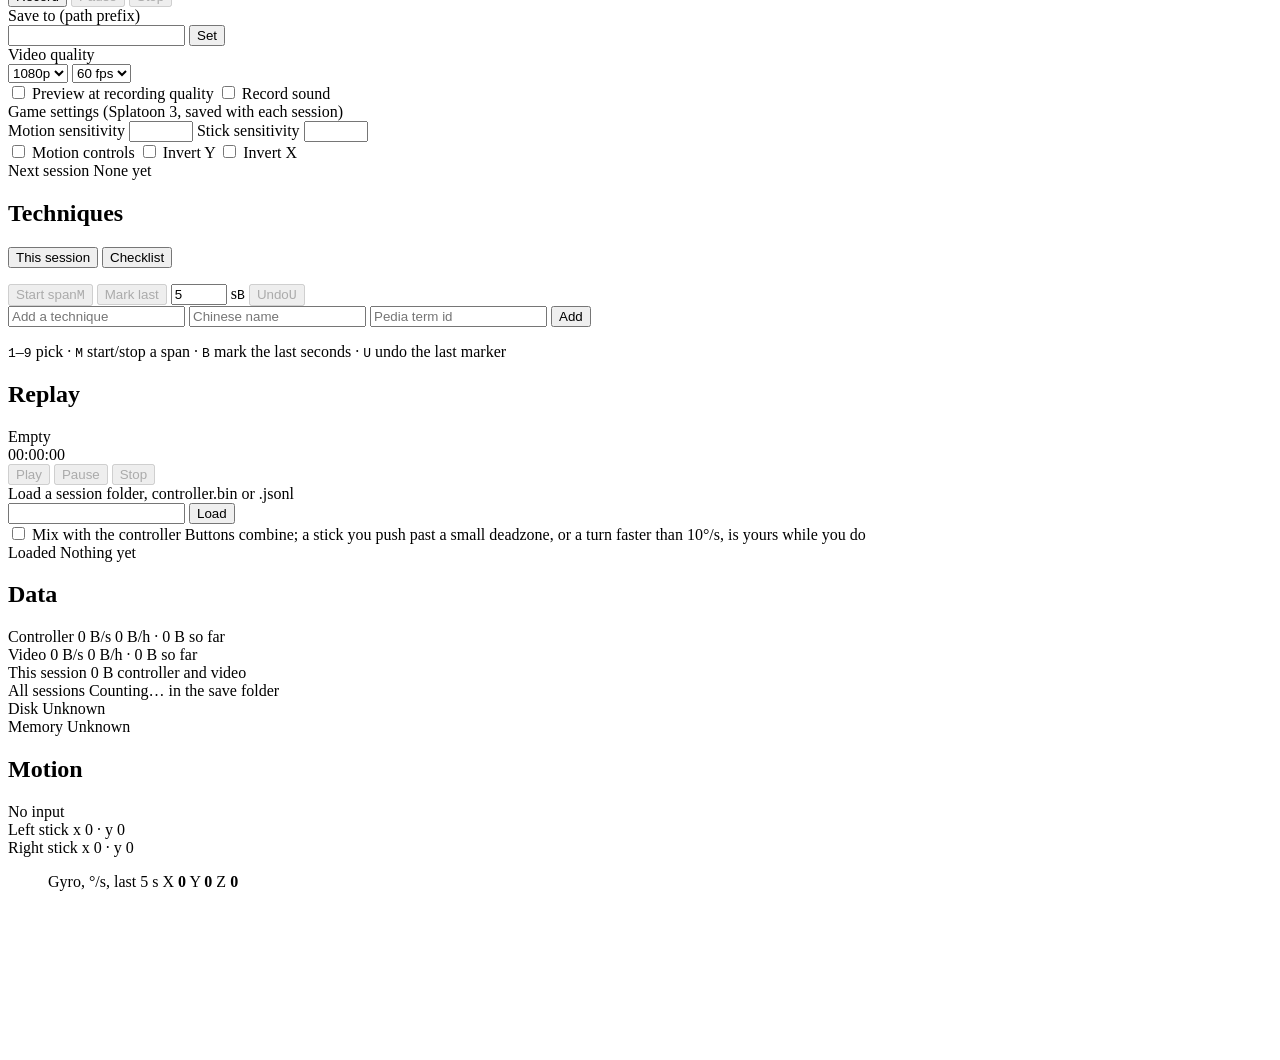
==== commit c42ca103: "predictor: AgentZero corrected live, never paused; Stop bot everywhere; masks and a press-rate cap P" ====
--- a/web/index.html
+++ b/web/index.html
@@ -1046,8 +1046,8 @@
           <input type="checkbox" id="replay-mix" />
           Mix with the controller
           <span class="check-note"
-            >Buttons combine; each stick and the gyro take whichever moves
-            more</span
+            >Buttons combine; a stick you push past a small deadzone, or a turn
+            faster than 10°/s, is yours while you do</span
           >
         </label>
         <div class="rec-file">
@@ -3542,6 +3542,9 @@
               Pick a stored prediction, or run one.
             </p>
           </div>
+          <!-- AgentZero on the live capture: the Studio's screen, lent while
+               shown, with AgentZero's action drawn over it -->
+          <div class="po-live" id="po-live" hidden></div>
           <div class="scrubber" id="p-scrubber"></div>
           <div class="strip" id="p-strip"></div>
           <div id="p-stage"></div>
@@ -3551,11 +3554,50 @@
           <section class="panel p-p-run" aria-labelledby="h-p-run">
             <header class="panel-head">
               <h2 id="h-p-run">Predict</h2>
+              <!-- The IDM labels a video after the fact; AgentZero's policy
+                   runs online, as if live (predictor.js, online mode) -->
+              <div
+                class="seg-switch"
+                role="group"
+                aria-label="Model"
+                data-i18n-aria-label="po.model"
+              >
+                <button
+                  type="button"
+                  class="mode-toggle"
+                  data-model="idm"
+                  aria-pressed="true"
+                  title="The inverse dynamics model labels a whole video after the fact, seeing frames before and after each one"
+                  data-i18n="po.model.idm"
+                  data-i18n-title="po.model.idmNote"
+                >
+                  IDM
+                </button>
+                <button
+                  type="button"
+                  class="mode-toggle"
+                  data-model="policy"
+                  aria-pressed="false"
+                  title="AgentZero's policy, online: frame by frame as if live, seeing only the past; on a video, or on the live capture, where it can play the Switch"
+                  data-i18n="po.model.policy"
+                  data-i18n-title="po.model.policyNote"
+                >
+                  AgentZero online
+                </button>
+              </div>
               <span class="panel-note" id="p-gpu"></span>
             </header>
             <form class="v-form" id="p-form">
               <div class="cf-row">
                 <select class="select" id="p-kind" aria-label="Kind of video">
+                  <option
+                    value="live"
+                    data-policy-only
+                    hidden
+                    data-i18n="po.kind.live"
+                  >
+                    Live capture
+                  </option>
                   <option value="session">Session</option>
                   <option value="review">Review</option>
                   <option value="file">File</option>
@@ -3597,6 +3639,17 @@
                 <label class="check" id="p-cpu-wrap" hidden
                   ><input type="checkbox" id="p-cpu" /> CPU</label
                 >
+                <label
+                  class="check"
+                  id="po-rec-wrap"
+                  hidden
+                  title="Run AgentZero while the studio records (the recording may want the GPU; AgentZero's own play may be worth recording)"
+                  data-i18n-title="po.allowRecNote"
+                  ><input type="checkbox" id="po-rec" />
+                  <span data-i18n="po.allowRec"
+                    >Allow while recording</span
+                  ></label
+                >
               </div>
               <div class="cf-row p-range">
                 <input
@@ -3650,6 +3703,160 @@
               <code id="p-command"></code>
               <pre id="p-log"></pre>
             </details>
+
+            <!-- AgentZero online: its run, and letting it play the Switch -->
+            <div class="po-run" id="po-run" hidden>
+              <div class="po-state">
+                <span class="chip" id="po-chip" data-level="off"
+                  ><span class="chip-dot"></span
+                  ><span class="chip-text" id="po-state"></span
+                ></span>
+                <span class="panel-note" id="po-note"></span>
+                <a
+                  class="po-watch"
+                  id="po-watch"
+                  href="/predictor/online"
+                  hidden
+                  data-i18n="po.watch"
+                  >Watch</a
+                >
+                <button
+                  type="button"
+                  class="btn btn-small"
+                  id="po-stop"
+                  hidden
+                  data-i18n="po.stop"
+                >
+                  Stop
+                </button>
+              </div>
+              <p class="notice" id="po-gpu-low" hidden></p>
+              <p class="notice" id="po-error" hidden></p>
+              <p class="panel-note" id="po-stored" hidden></p>
+              <div class="po-play" id="po-play" hidden>
+                <button type="button" class="btn po-danger" id="po-play-btn">
+                  <span class="po-play-glyph" aria-hidden="true"></span>
+                  <span id="po-play-label" data-i18n="po.play.start"
+                    >Let AgentZero play…</span
+                  >
+                </button>
+                <p class="po-play-note" id="po-play-note"></p>
+                <!-- What it may press, held to in every line sent (masks and
+                     the press-rate cap, online/limits.rs), and a person's
+                     fastest tapping measured to set the cap from -->
+                <fieldset class="po-limits">
+                  <legend data-i18n="po.limits.title">
+                    What AgentZero may press
+                  </legend>
+                  <label
+                    class="check"
+                    title="The d-pad sends signals that disturb teammates. Your own presses still reach the Switch."
+                    data-i18n-title="po.limits.dpadNote"
+                    ><input type="checkbox" id="po-block-dpad" checked />
+                    <span data-i18n="po.limits.dpad"
+                      >Block the d-pad (signals)</span
+                    ></label
+                  >
+                  <label
+                    class="check"
+                    title="Your own presses still reach the Switch."
+                    data-i18n-title="po.limits.specialNote"
+                    ><input type="checkbox" id="po-block-special" checked />
+                    <span data-i18n="po.limits.special"
+                      >Block the special (R-stick click)</span
+                    ></label
+                  >
+                  <div
+                    class="po-cap"
+                    title="No button faster than a person could press it, so its play never looks like a turbo"
+                    data-i18n-title="po.limits.capNote"
+                  >
+                    <label class="po-field"
+                      ><span data-i18n="po.limits.cap">At most</span>
+                      <input
+                        type="number"
+                        class="select num po-num"
+                        id="po-cap"
+                        min="2"
+                        max="15"
+                        step="0.1"
+                        aria-label="Presses a second"
+                      />
+                      <span data-i18n="po.limits.capUnit"
+                        >presses a second per button,</span
+                      ></label
+                    >
+                    <label class="po-field"
+                      ><span data-i18n="po.limits.hold">each held</span>
+                      <input
+                        type="number"
+                        class="select num po-num"
+                        id="po-hold"
+                        min="20"
+                        max="250"
+                        step="1"
+                        aria-label="Shortest press in ms"
+                      />
+                      <span data-i18n="po.limits.holdUnit"
+                        >ms or more</span
+                      ></label
+                    >
+                  </div>
+                  <p class="po-play-note" data-i18n="po.limits.note">
+                    Never Home or Capture. Your own presses always reach the
+                    Switch.
+                  </p>
+                  <div class="po-measure">
+                    <button
+                      type="button"
+                      class="btn btn-small"
+                      id="po-measure-btn"
+                      title="Tap ZR as fast as you can for 10 s; the studio counts your presses from the controller"
+                      data-i18n-title="po.measure.startNote"
+                    >
+                      Measure my max…
+                    </button>
+                    <button
+                      type="button"
+                      class="btn btn-small"
+                      id="po-measure-use"
+                      hidden
+                    ></button>
+                    <span class="po-play-note" id="po-measure-note"></span>
+                  </div>
+                </fieldset>
+              </div>
+              <details class="p-log" id="po-log-wrap">
+                <summary data-i18n="po.log">Command and output</summary>
+                <code id="po-command"></code>
+                <pre id="po-log"></pre>
+              </details>
+            </div>
+          </section>
+
+          <!-- AgentZero's loop: from a frame's capture to its action at the
+               proxy (live), or its model time (a video) -->
+          <section
+            class="panel p-p-loop"
+            id="po-loop-panel"
+            aria-labelledby="h-p-loop"
+            hidden
+          >
+            <header class="panel-head">
+              <h2 id="h-p-loop" data-i18n="po.loop.title">Loop</h2>
+              <span class="panel-note" id="po-loop-note"></span>
+            </header>
+            <table class="data-table po-loop-table">
+              <thead>
+                <tr>
+                  <th></th>
+                  <th data-i18n="po.loop.median">median</th>
+                  <th>p95</th>
+                </tr>
+              </thead>
+              <tbody id="po-loop"></tbody>
+            </table>
+            <p class="panel-note" id="po-loop-foot"></p>
           </section>
 
           <!-- The predicted controller and each button's probability -->
@@ -3758,7 +3965,76 @@
           </div>
         </section>
       </main>
+
+      <!-- Asked each time before AgentZero plays the Switch -->
+      <dialog class="cf-dialog po-dialog" id="po-confirm">
+        <form class="po-confirm" method="dialog">
+          <header class="panel-head">
+            <h2 data-i18n="po.confirm.title">Let AgentZero play the Switch?</h2>
+          </header>
+          <p data-i18n="po.confirm.what">
+            AgentZero's actions go to the Switch through the proxy's replay
+            port, mixed with your controller.
+          </p>
+          <p data-i18n="po.confirm.mix">
+            Your controller stays live and AgentZero never pauses for it: your
+            buttons add to its own, and a stick you push past a small deadzone,
+            or a turn faster than 10°/s, replaces its own while you do. Stop bot
+            (always on screen) or Esc ends it.
+          </p>
+          <p id="po-confirm-limits"></p>
+          <p class="notice" data-i18n="po.confirm.where">
+            Only in the practice area or a private job, with you at the console.
+            Never in public jobs.
+          </p>
+          <label class="po-field"
+            ><span data-i18n="po.confirm.for">Play for</span>
+            <select class="select" id="po-seconds">
+              <option value="30">30 s</option>
+              <option value="60" selected>1 min</option>
+              <option value="120">2 min</option>
+              <option value="300">5 min</option>
+              <option value="600">10 min</option>
+            </select></label
+          >
+          <footer class="po-dialog-foot">
+            <button
+              type="submit"
+              class="btn"
+              value="cancel"
+              autofocus
+              data-i18n="po.confirm.cancel"
+            >
+              Cancel
+            </button>
+            <button
+              type="submit"
+              class="btn po-danger"
+              value="play"
+              data-i18n="po.confirm.play"
+            >
+              Let it play
+            </button>
+          </footer>
+        </form>
+      </dialog>
     </div>
+
+    <!-- AgentZero playing the Switch: Stop bot over every app, as long as
+         it plays (Esc too, anywhere on the page; predictor.js) -->
+    <button
+      type="button"
+      class="bot-stop"
+      id="bot-stop"
+      hidden
+      title="AgentZero is playing the Switch: stop it (Esc)"
+      data-i18n-title="bot.stopNote"
+    >
+      <span class="bot-stop-glyph" aria-hidden="true"></span>
+      <b data-i18n="bot.stop">Stop bot</b>
+      <span class="bot-stop-left" id="bot-stop-left"></span>
+      <kbd>Esc</kbd>
+    </button>
 
     <script src="/icons/inline.js"></script>
     <script src="/i18n.js"></script>
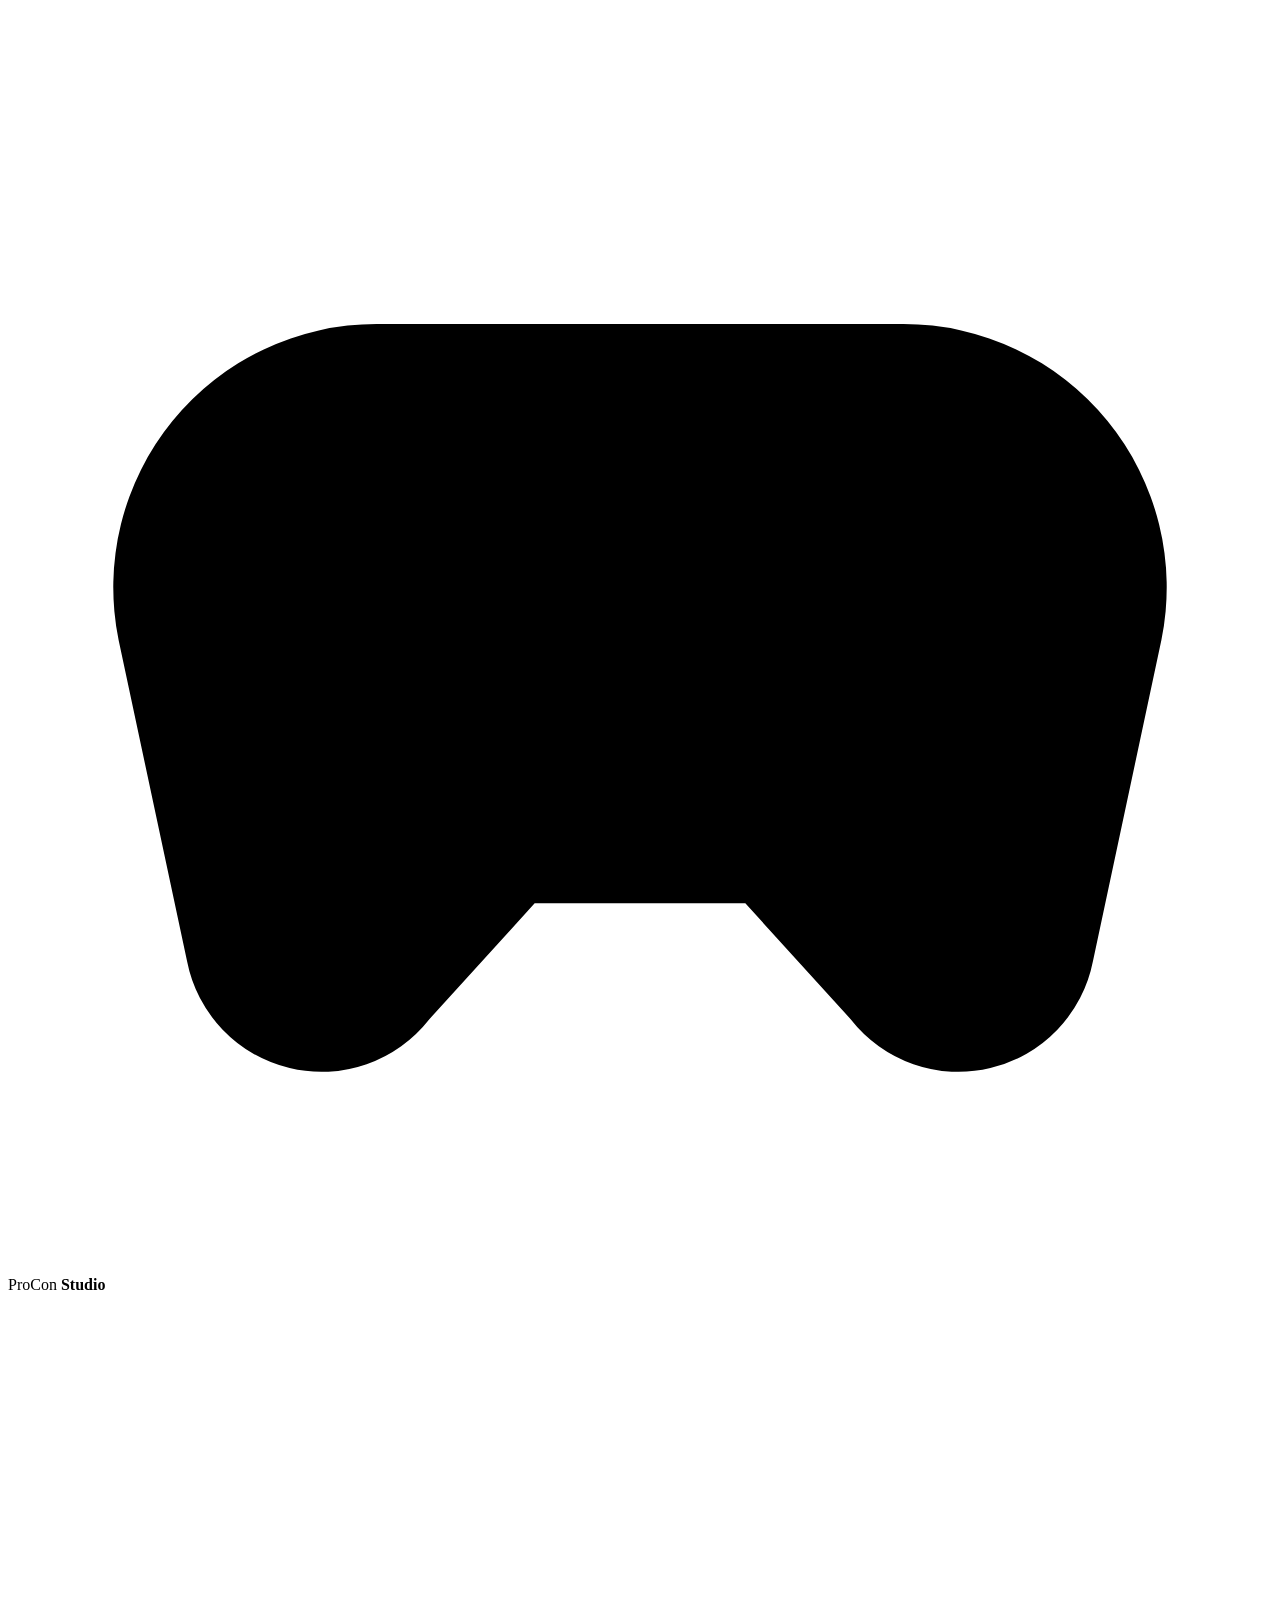
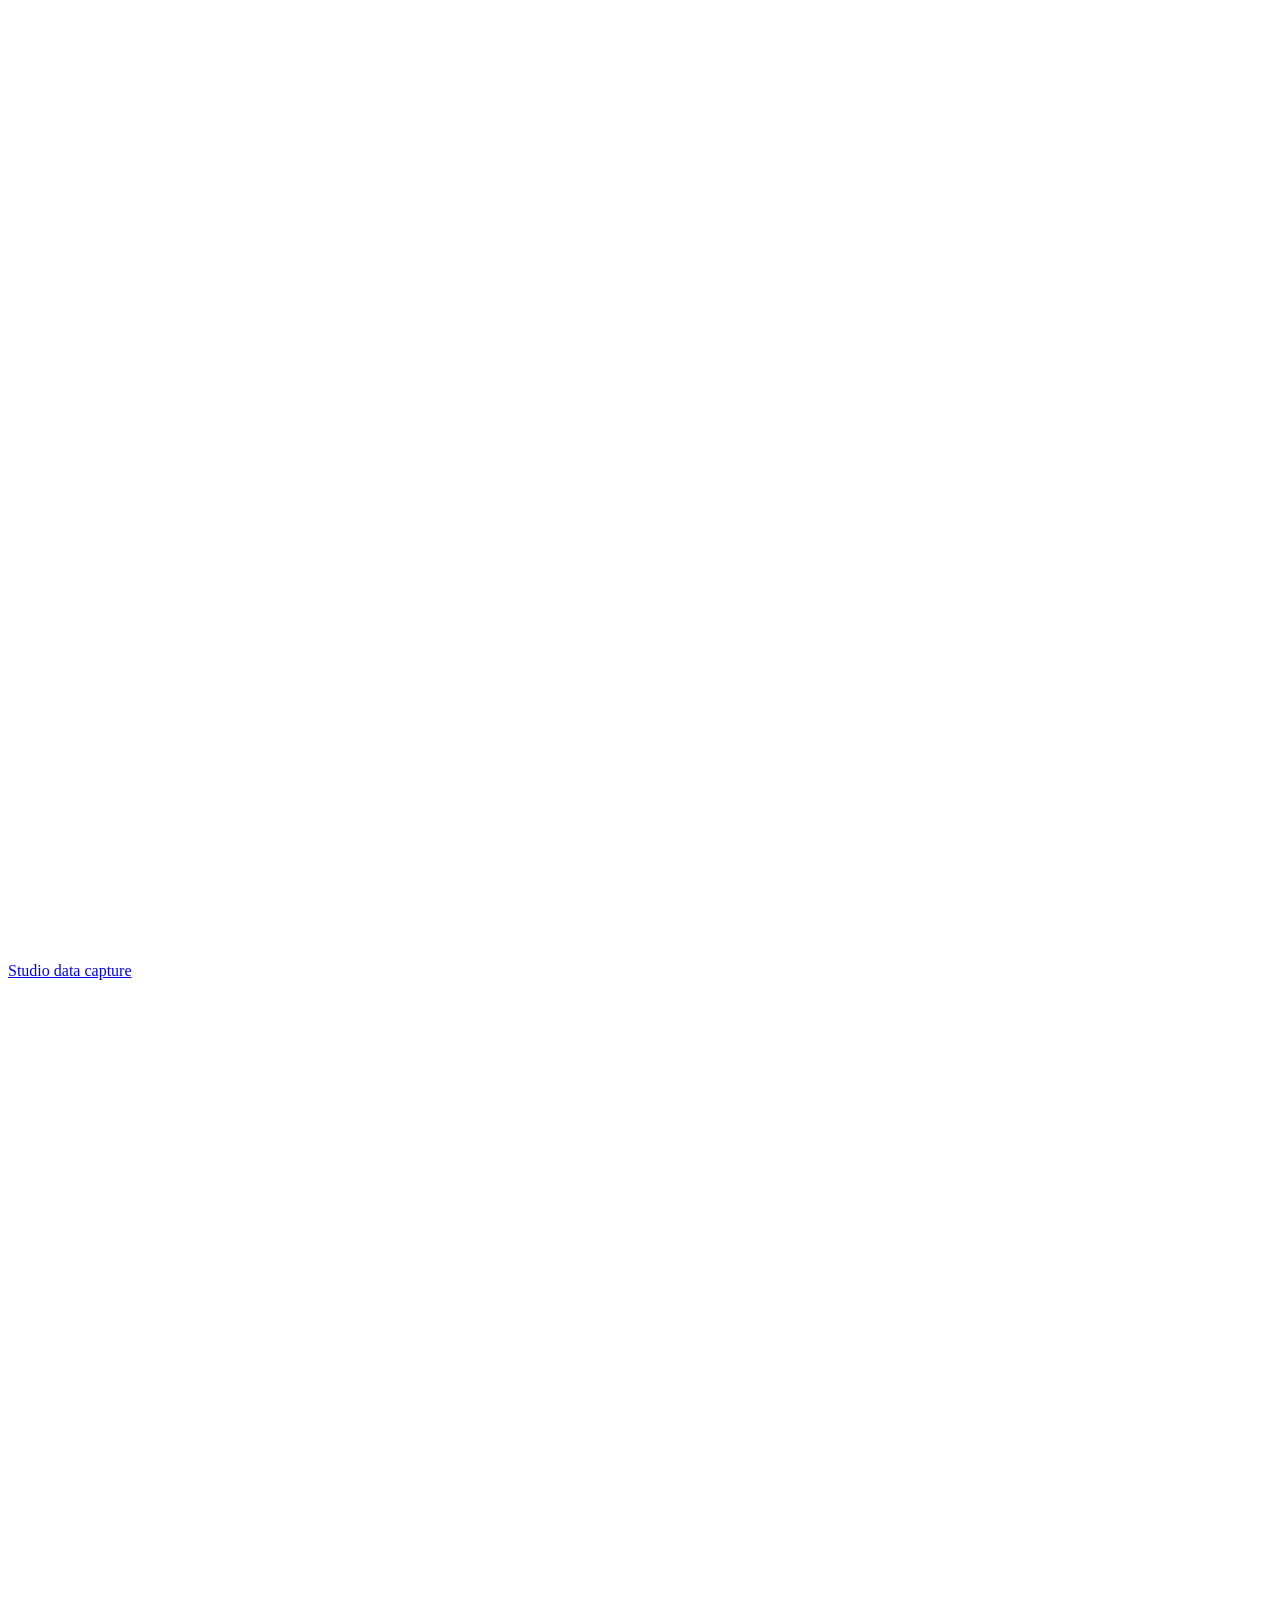
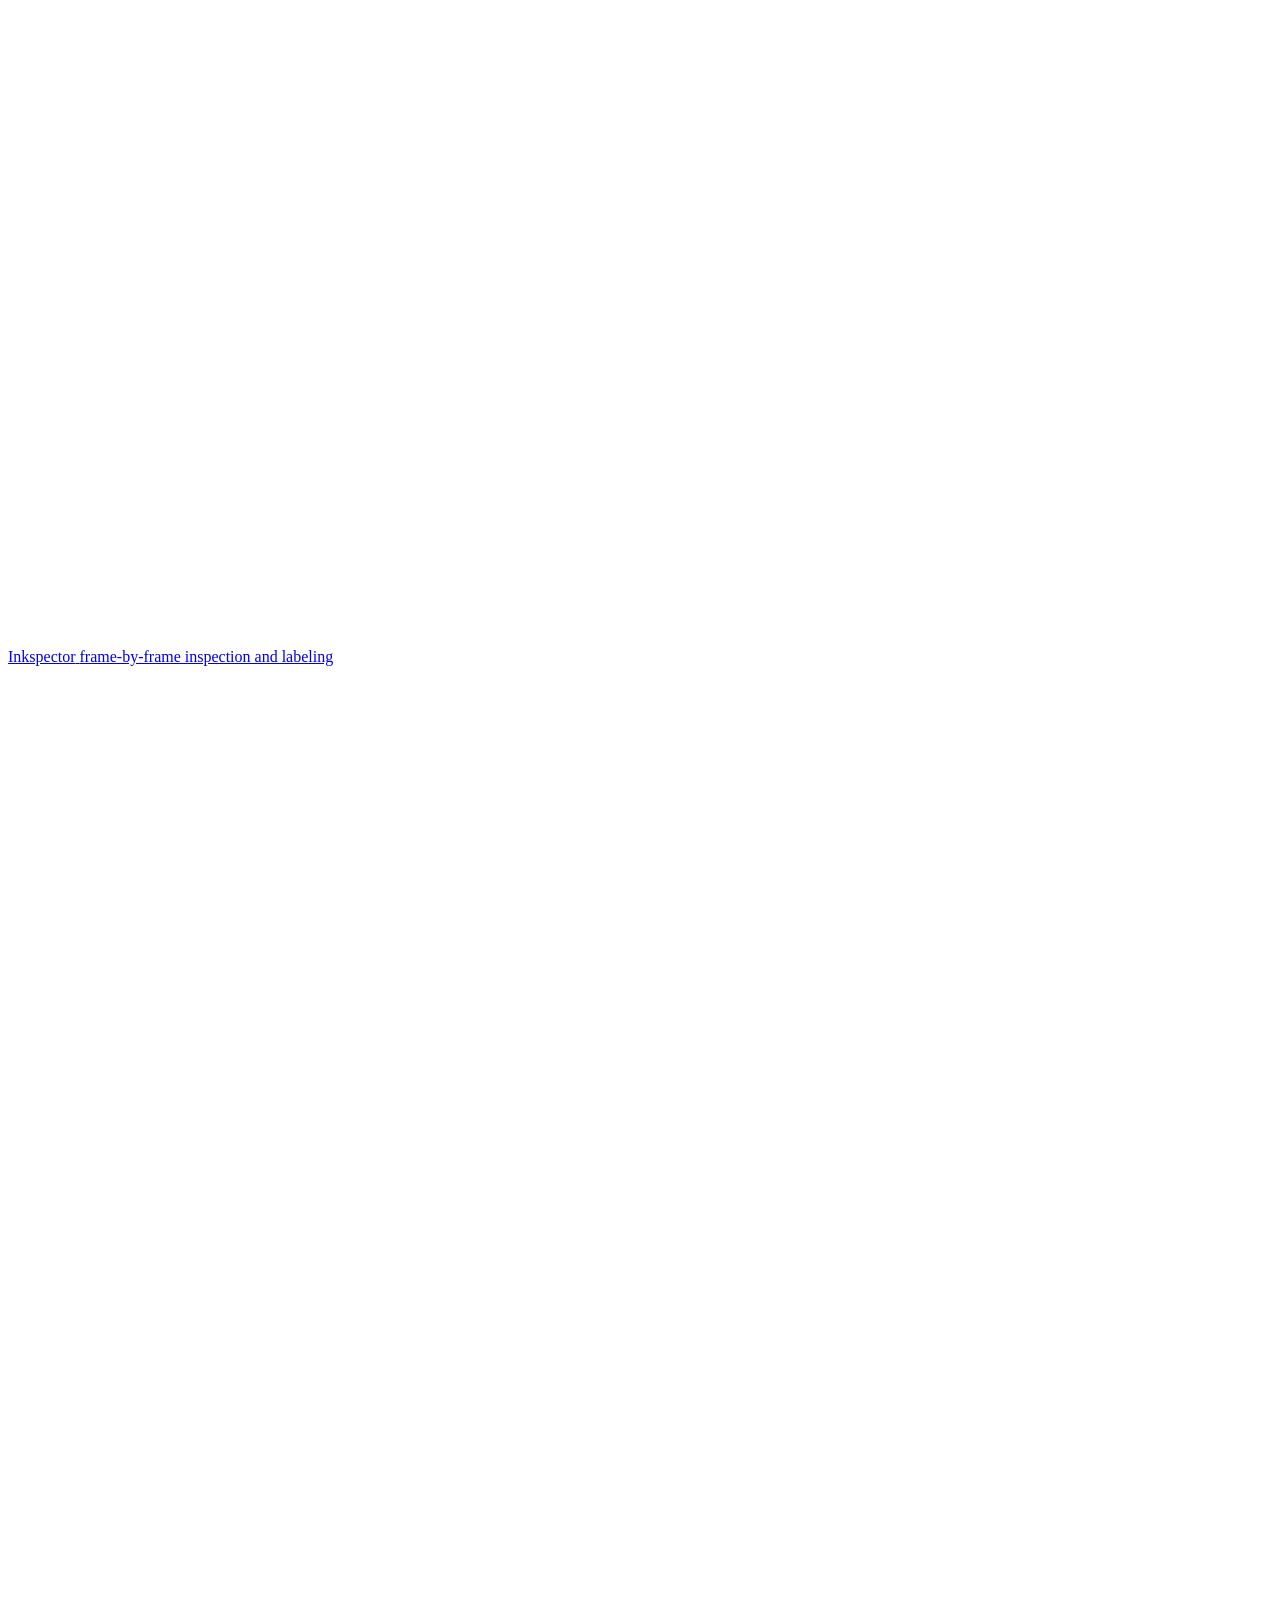
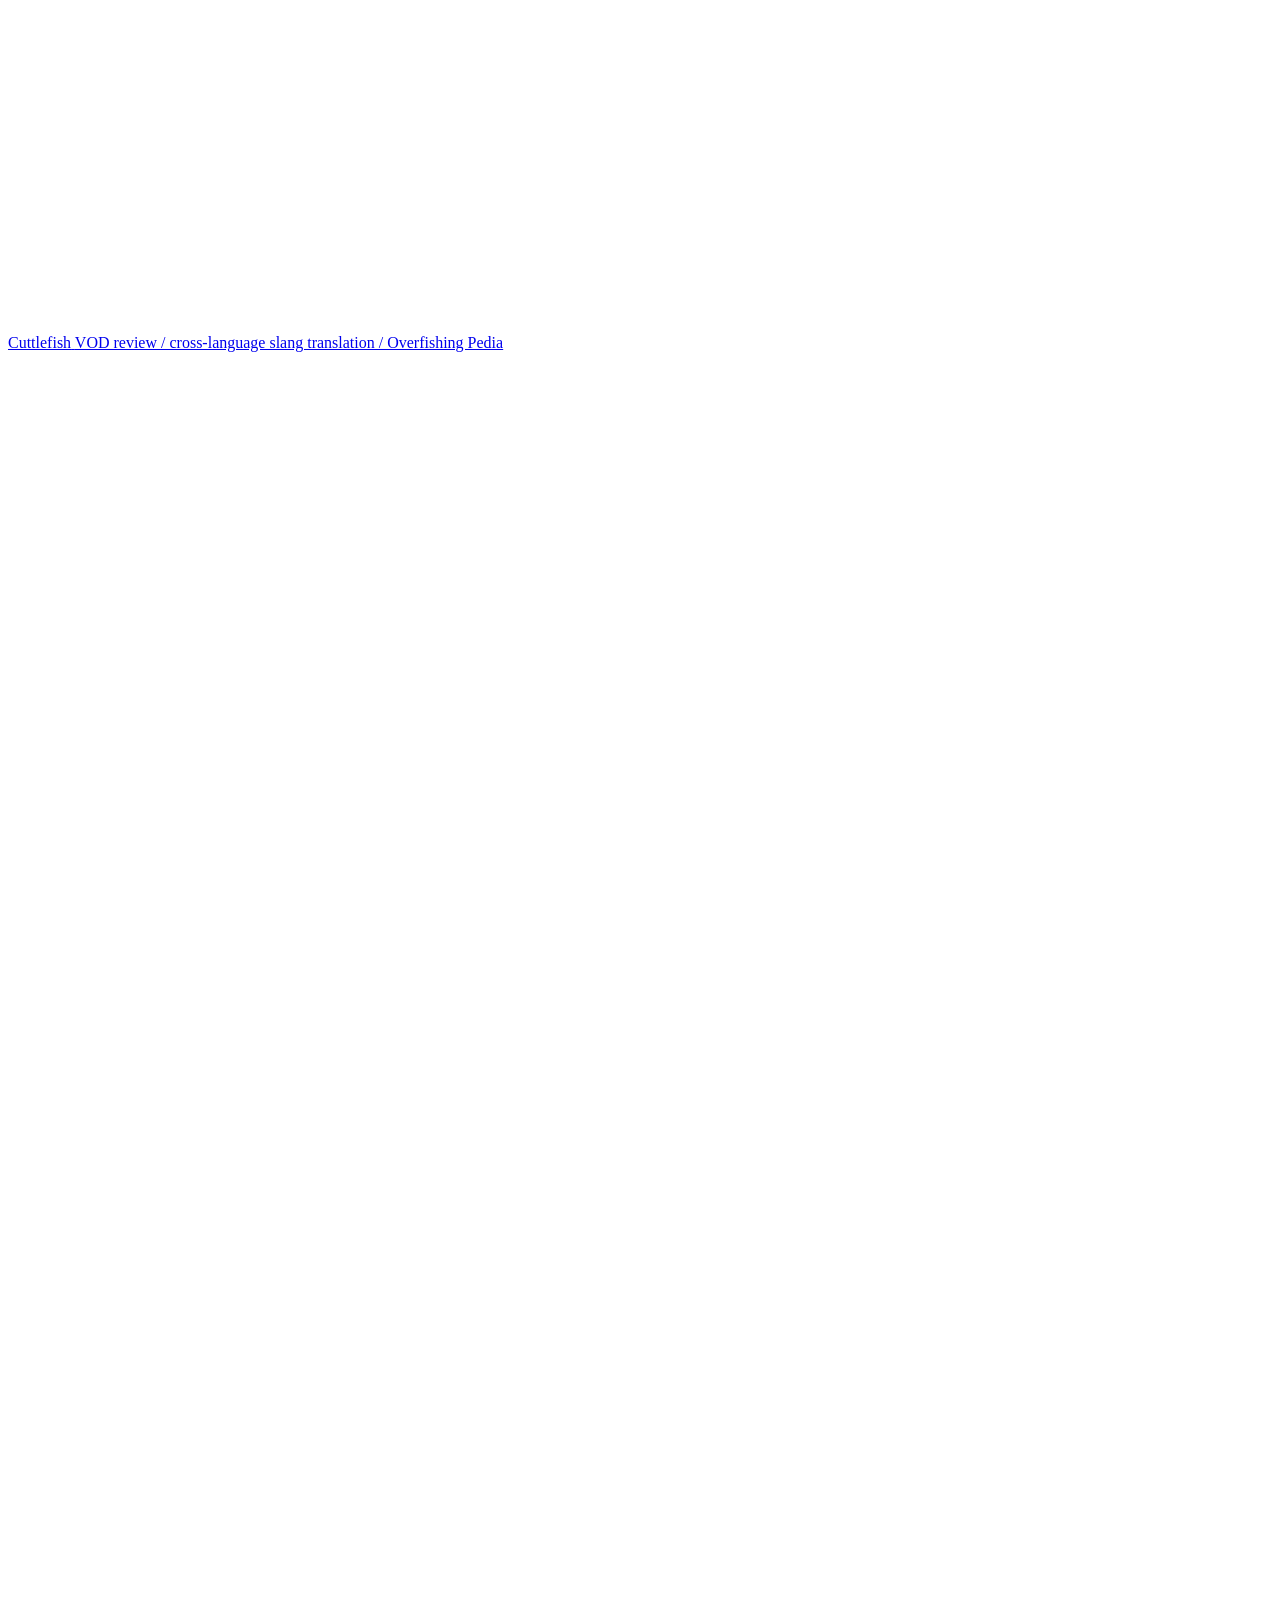
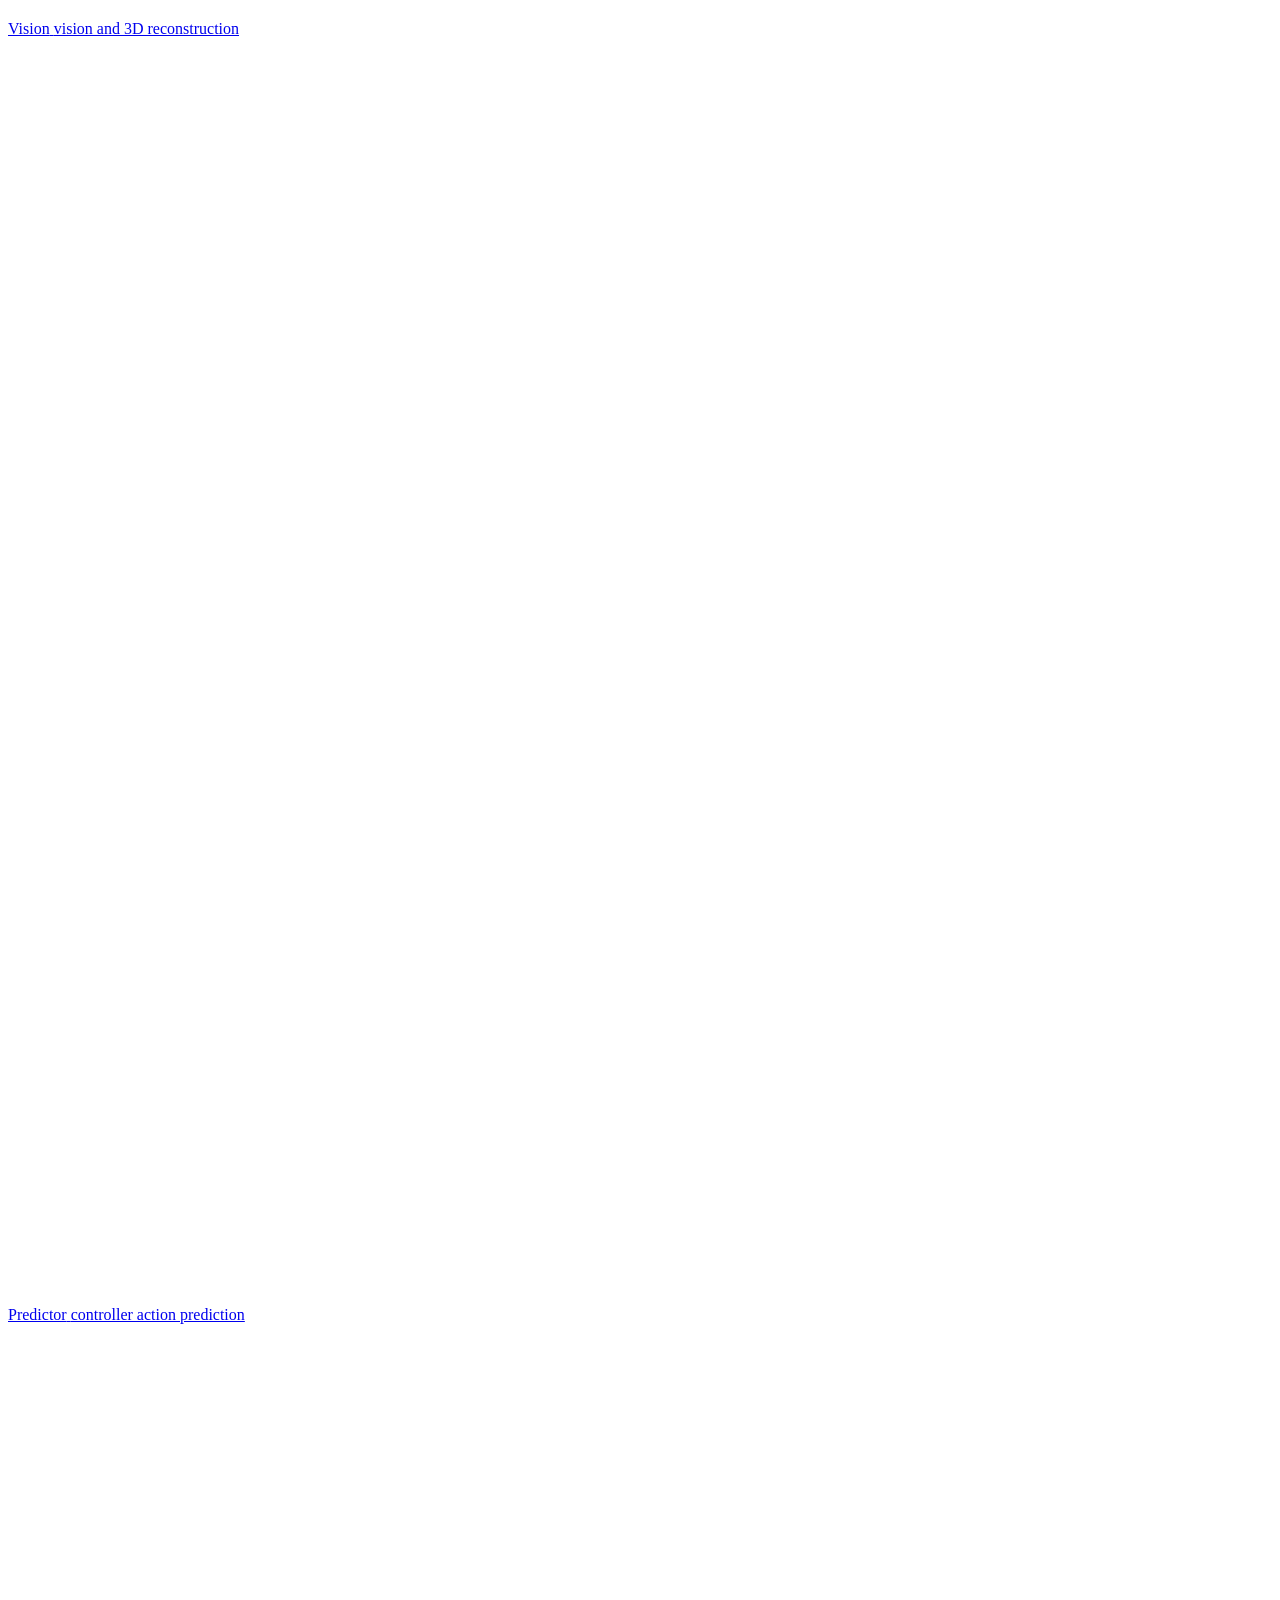
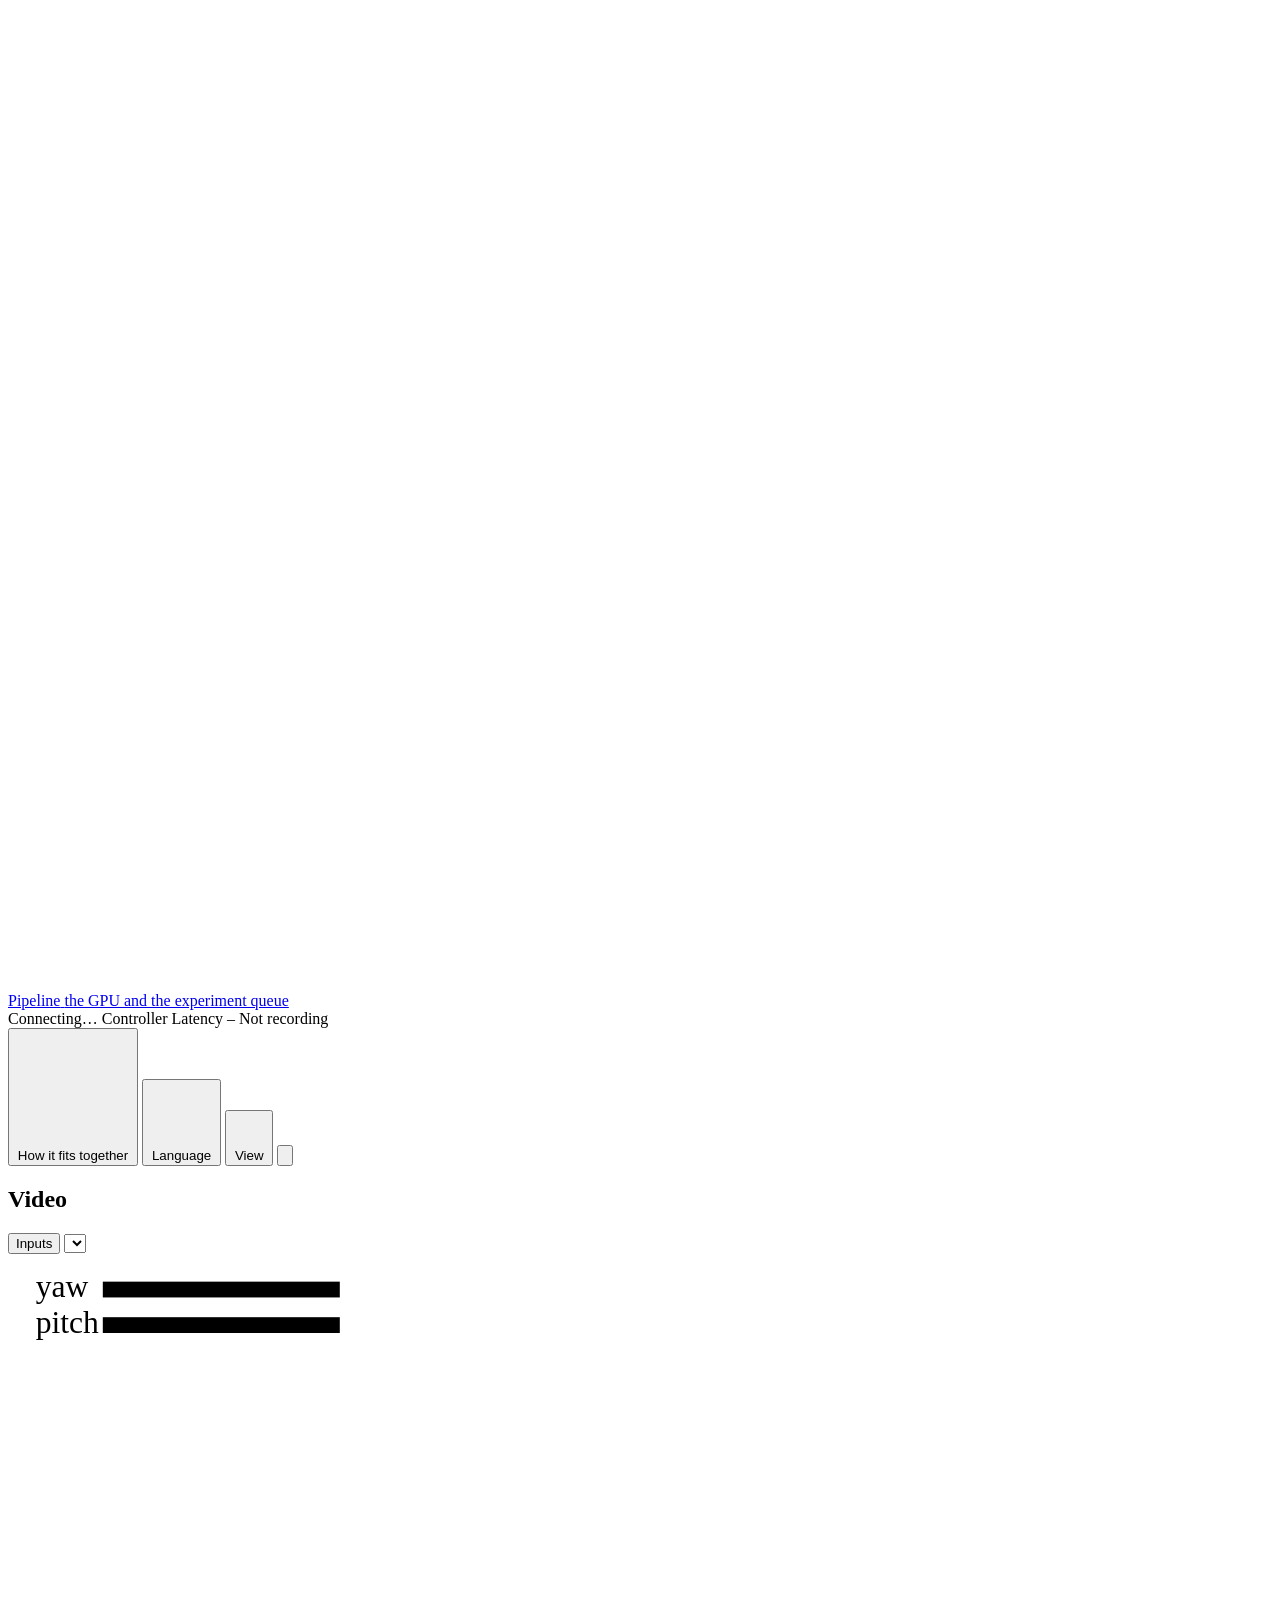
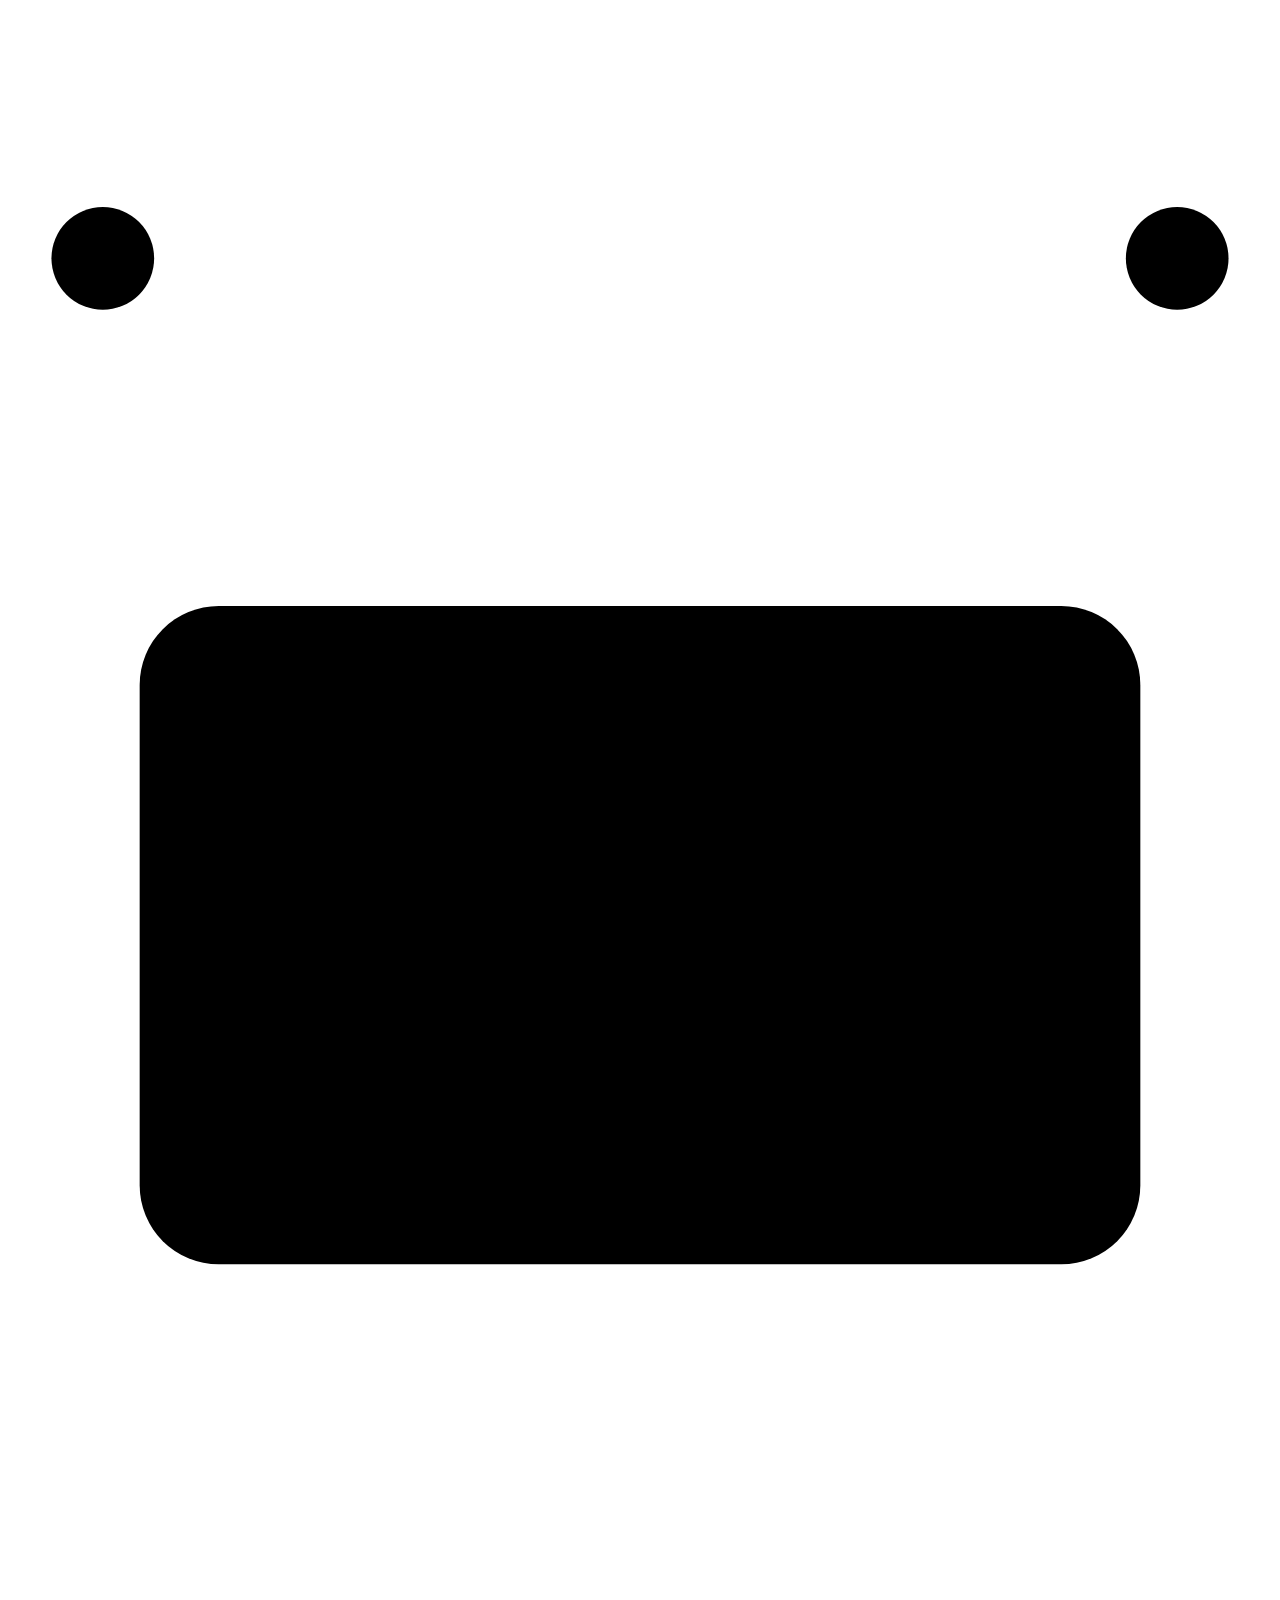
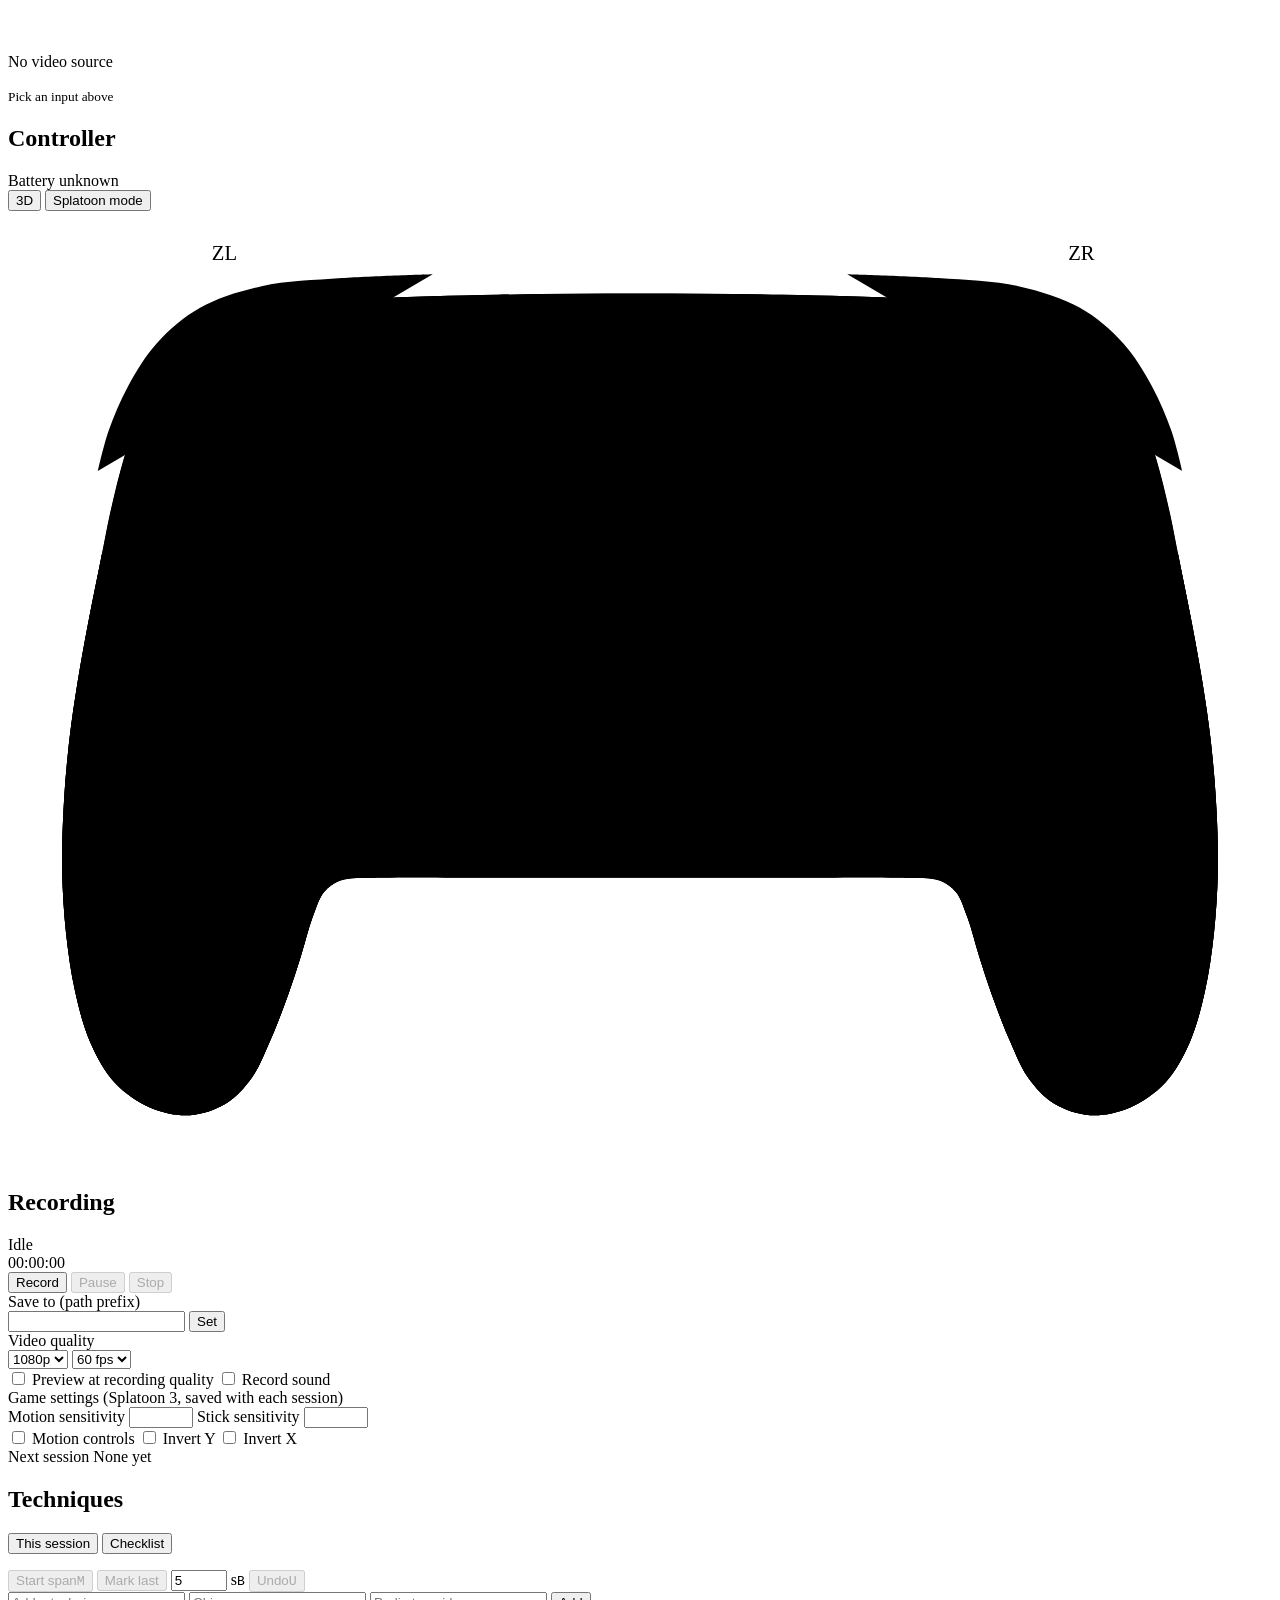
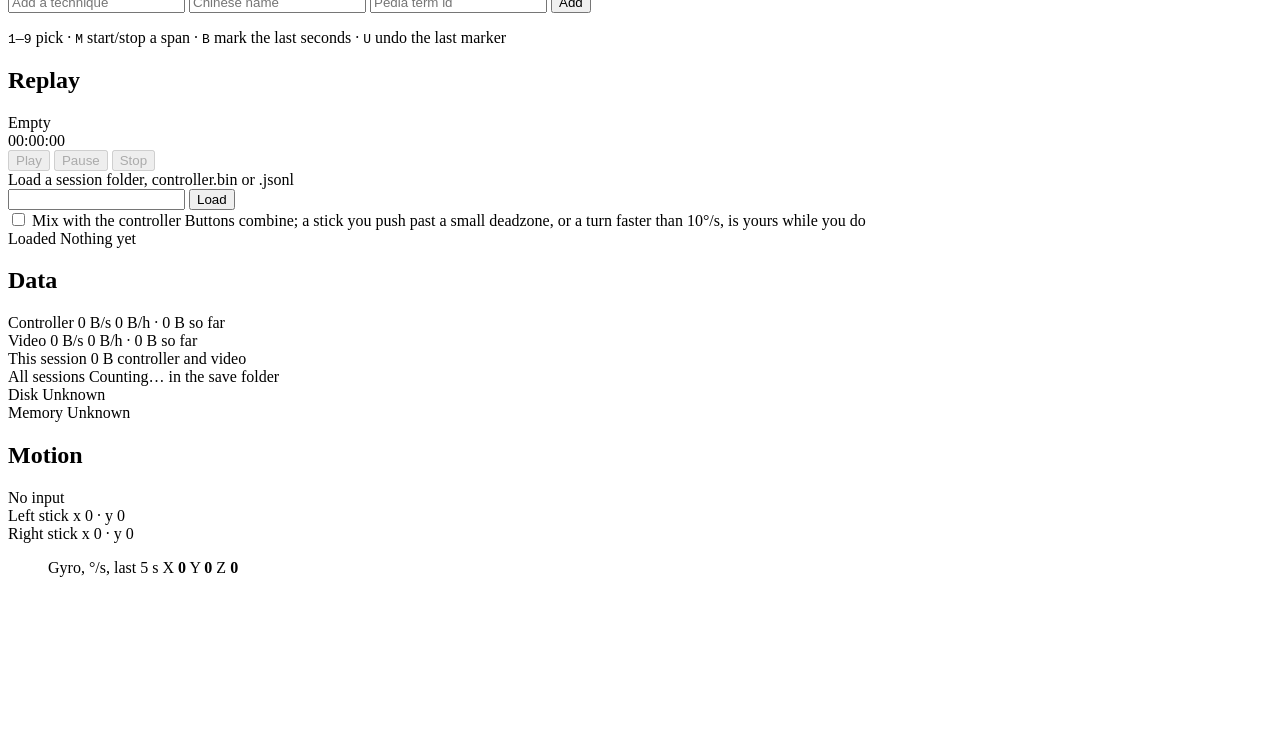
==== commit a0a5fa27: "pipeline: a sixth app, the GPU and the experiment queue live The schedule lives in AgentZero's runs/" ====
--- a/web/index.html
+++ b/web/index.html
@@ -116,6 +116,17 @@
             ></span
           >
         </a>
+        <a href="/pipeline" data-app="pipeline">
+          <svg class="app-icon" viewBox="0 0 24 24" aria-hidden="true">
+            <use href="/icons/app-pipeline.svg#i" />
+          </svg>
+          <span class="app-name"
+            ><span class="app-title" data-i18n="app.pipeline">Pipeline</span>
+            <span class="app-sub" data-i18n="app.pipeline.sub"
+              >the GPU and the experiment queue</span
+            ></span
+          >
+        </a>
       </nav>
       <!-- Status: passive indicators (a dot and a word, details on hover),
            the open app's first, then the studio's own -->
@@ -146,6 +157,12 @@
         <!-- Predictor only: the current or last run -->
         <span class="chip-group" data-app-only="predictor">
           <span class="chip" id="p-chip" data-level="off" hidden>
+            <span class="chip-dot"></span><span class="chip-text"></span>
+          </span>
+        </span>
+        <!-- Pipeline only: what the GPU and the queue are doing -->
+        <span class="chip-group" data-app-only="pipeline">
+          <span class="chip" id="pl-chip" data-level="off" hidden>
             <span class="chip-dot"></span><span class="chip-text"></span>
           </span>
         </span>
@@ -346,9 +363,9 @@
               How it fits together
             </h2>
             <p class="guide-lede" data-i18n="guide.lede">
-              Five apps, one pipeline: record your play with the controller's
-              input, check it frame by frame, learn from it, then teach models
-              to see the game and to play it.
+              Six apps, one pipeline: record your play with the controller's
+              input, check it frame by frame, learn from it, teach models to see
+              the game and to play it, and follow their training as it runs.
             </p>
           </div>
           <button
@@ -418,6 +435,20 @@
             </a>
             <span class="flow-out" data-i18n="guide.out.vision"
               >detections</span
+            >
+          </li>
+          <li class="flow-step" data-step="pipeline">
+            <a href="/pipeline">
+              <svg class="app-icon" viewBox="0 0 24 24" aria-hidden="true">
+                <use href="/icons/app-pipeline.svg#i" />
+              </svg>
+              <b data-i18n="app.pipeline">Pipeline</b>
+              <span class="flow-role" data-i18n="app.pipeline.sub"
+                >the GPU and the experiment queue</span
+              >
+            </a>
+            <span class="flow-out" data-i18n="guide.out.pipeline"
+              >checkpoints</span
             >
           </li>
           <li class="flow-step" data-step="predictor">
@@ -3741,6 +3772,17 @@
                   >
                 </button>
                 <p class="po-play-note" id="po-play-note"></p>
+                <!-- Each play recorded as a session (studio.rs, BotRecord):
+                     the video, what reached the Switch, the policy's own
+                     actions and every takeover -->
+                <label
+                  class="check"
+                  title="Each time AgentZero plays, a session is recorded as the Studio's Record does, bot-<time> beside your own: the video with sound, what reached the Switch in controller.bin, the policy's own actions in agentzero.jsonl, and in session.json the checkpoint, the limits and every moment you took over. A session being recorded takes the run instead."
+                  data-i18n-title="po.recordNote"
+                  ><input type="checkbox" id="po-record" checked />
+                  <span data-i18n="po.record">Record bot runs</span></label
+                >
+                <p class="po-play-note" id="po-record-note" hidden></p>
                 <!-- What it may press, held to in every line sent (masks and
                      the press-rate cap, online/limits.rs), and a person's
                      fastest tapping measured to set the cap from -->
@@ -3851,7 +3893,7 @@
                 <tr>
                   <th></th>
                   <th data-i18n="po.loop.median">median</th>
-                  <th>p95</th>
+                  <th>p99</th>
                 </tr>
               </thead>
               <tbody id="po-loop"></tbody>
@@ -3921,7 +3963,9 @@
             </div>
             <p class="panel-note">
               F1 per button; correlation (r) for sticks, gyro and camera turn,
-              over frames with controller reports.
+              over frames with controller reports. The true camera turn is
+              AgentZero's turn fit for the session applied to the recorded gyro
+              and right stick.
             </p>
           </section>
         </div>
@@ -4020,6 +4064,123 @@
       </dialog>
     </div>
 
+    <!-- Pipeline app: the GPU and the experiment queue agents keep in
+         AgentZero's runs/queue.json, live: what runs with its progress and
+         loss, the machine, the GPU over the last hours with what ran when,
+         what waits in the order it runs (drag by the handle to reorder,
+         written back as priorities), what came out and the history.
+         pipeline.js draws it all from /api/pipeline (src/pipeline.rs). -->
+    <div data-app-section="pipeline" hidden>
+      <main class="layout" id="pipeline-layout">
+        <section class="panel p-pl-now" aria-labelledby="h-pl-now">
+          <header class="panel-head">
+            <h2 id="h-pl-now" data-i18n="pl.now.title">Running</h2>
+            <span class="panel-note" id="pl-now-note"></span>
+          </header>
+          <div class="pl-running" id="pl-running"></div>
+        </section>
+
+        <section class="panel p-pl-machine" aria-labelledby="h-pl-machine">
+          <header class="panel-head">
+            <h2 id="h-pl-machine" data-i18n="pl.machine.title">Machine</h2>
+            <span class="panel-note" id="pl-gpu-name"></span>
+          </header>
+          <div class="pl-tiles" id="pl-tiles"></div>
+          <div class="pl-procs" id="pl-procs"></div>
+        </section>
+
+        <section class="panel p-pl-timeline" aria-labelledby="h-pl-timeline">
+          <header class="panel-head">
+            <h2 id="h-pl-timeline" data-i18n="pl.timeline.title">
+              GPU timeline
+            </h2>
+            <span class="panel-note pl-legend" id="pl-legend"></span>
+            <div
+              class="seg-switch"
+              role="group"
+              id="pl-range"
+              aria-label="Hours shown"
+              data-i18n-aria-label="pl.timeline.range"
+            >
+              <button
+                type="button"
+                class="mode-toggle"
+                data-minutes="60"
+                data-i18n="pl.range.60"
+              >
+                1 h
+              </button>
+              <button
+                type="button"
+                class="mode-toggle"
+                data-minutes="180"
+                data-i18n="pl.range.180"
+              >
+                3 h
+              </button>
+              <button
+                type="button"
+                class="mode-toggle"
+                data-minutes="360"
+                data-i18n="pl.range.360"
+              >
+                6 h
+              </button>
+              <button
+                type="button"
+                class="mode-toggle"
+                data-minutes="720"
+                data-i18n="pl.range.720"
+              >
+                12 h
+              </button>
+            </div>
+          </header>
+          <div class="pl-chart" id="pl-timeline"></div>
+          <p class="panel-note" id="pl-timeline-note"></p>
+        </section>
+
+        <section class="panel p-pl-queue" aria-labelledby="h-pl-queue">
+          <header class="panel-head">
+            <h2 id="h-pl-queue" data-i18n="pl.queue.title">Queue</h2>
+            <span class="panel-note" id="pl-queue-note"></span>
+          </header>
+          <p class="notice" id="pl-queue-error" hidden></p>
+          <ol class="pl-queue" id="pl-queue"></ol>
+          <p class="panel-note pl-hint" id="pl-queue-hint"></p>
+        </section>
+
+        <section class="panel p-pl-results" aria-labelledby="h-pl-results">
+          <header class="panel-head">
+            <h2 id="h-pl-results" data-i18n="pl.results.title">Results</h2>
+            <span class="panel-note" id="pl-results-note"></span>
+          </header>
+          <ol class="pl-results" id="pl-results"></ol>
+        </section>
+
+        <section class="panel p-pl-history" aria-labelledby="h-pl-history">
+          <header class="panel-head">
+            <h2 id="h-pl-history" data-i18n="pl.history.title">History</h2>
+            <span class="panel-note" id="pl-history-note"></span>
+          </header>
+          <div class="table-wrap">
+            <table class="data-table pl-history-table">
+              <thead>
+                <tr>
+                  <th data-i18n="pl.history.ended">Ended</th>
+                  <th data-i18n="pl.history.status">Status</th>
+                  <th data-i18n="pl.history.entry">Entry</th>
+                  <th data-i18n="pl.history.took">Took</th>
+                  <th data-i18n="pl.history.owner">Owner</th>
+                </tr>
+              </thead>
+              <tbody id="pl-history"></tbody>
+            </table>
+          </div>
+        </section>
+      </main>
+    </div>
+
     <!-- AgentZero playing the Switch: Stop bot over every app, as long as
          it plays (Esc too, anywhere on the page; predictor.js) -->
     <button
@@ -4054,5 +4215,6 @@
     <script src="/pedia.js"></script>
     <script src="/vision.js"></script>
     <script src="/predictor.js"></script>
+    <script src="/pipeline.js"></script>
   </body>
 </html>
